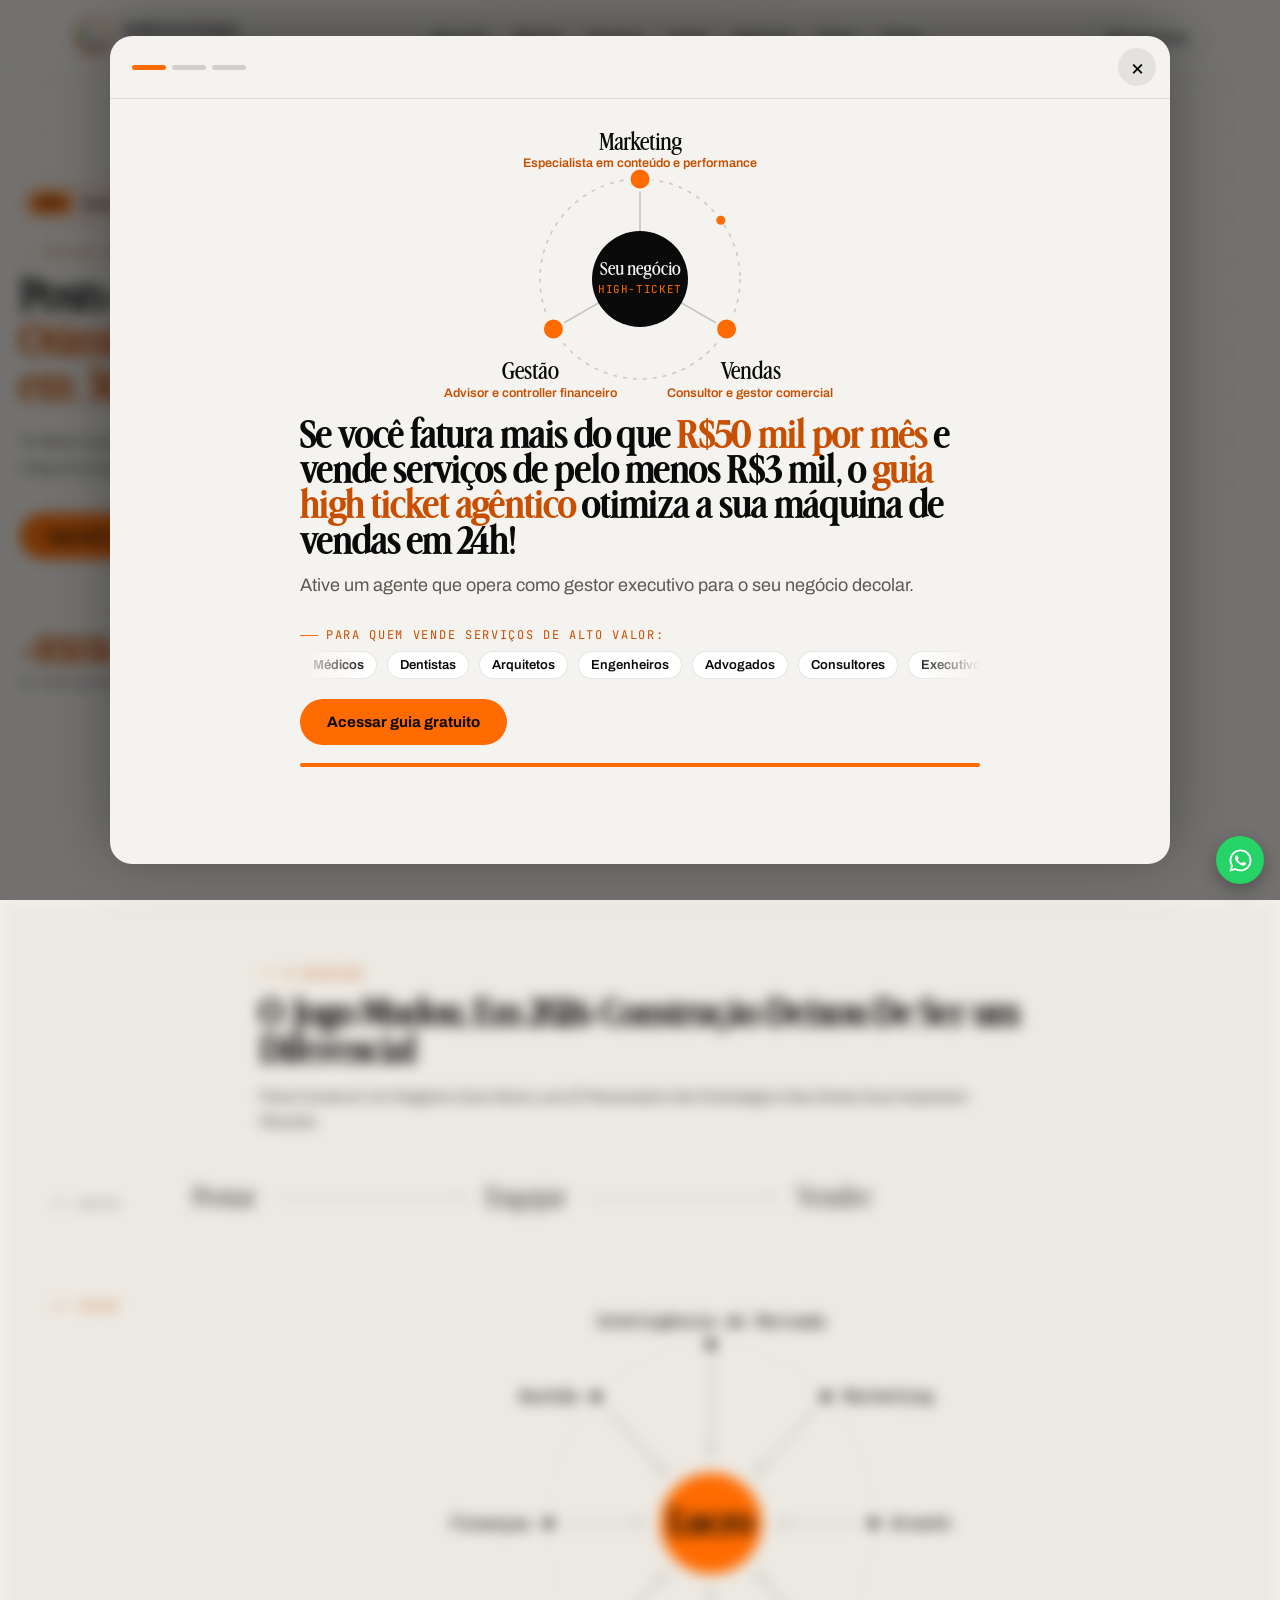
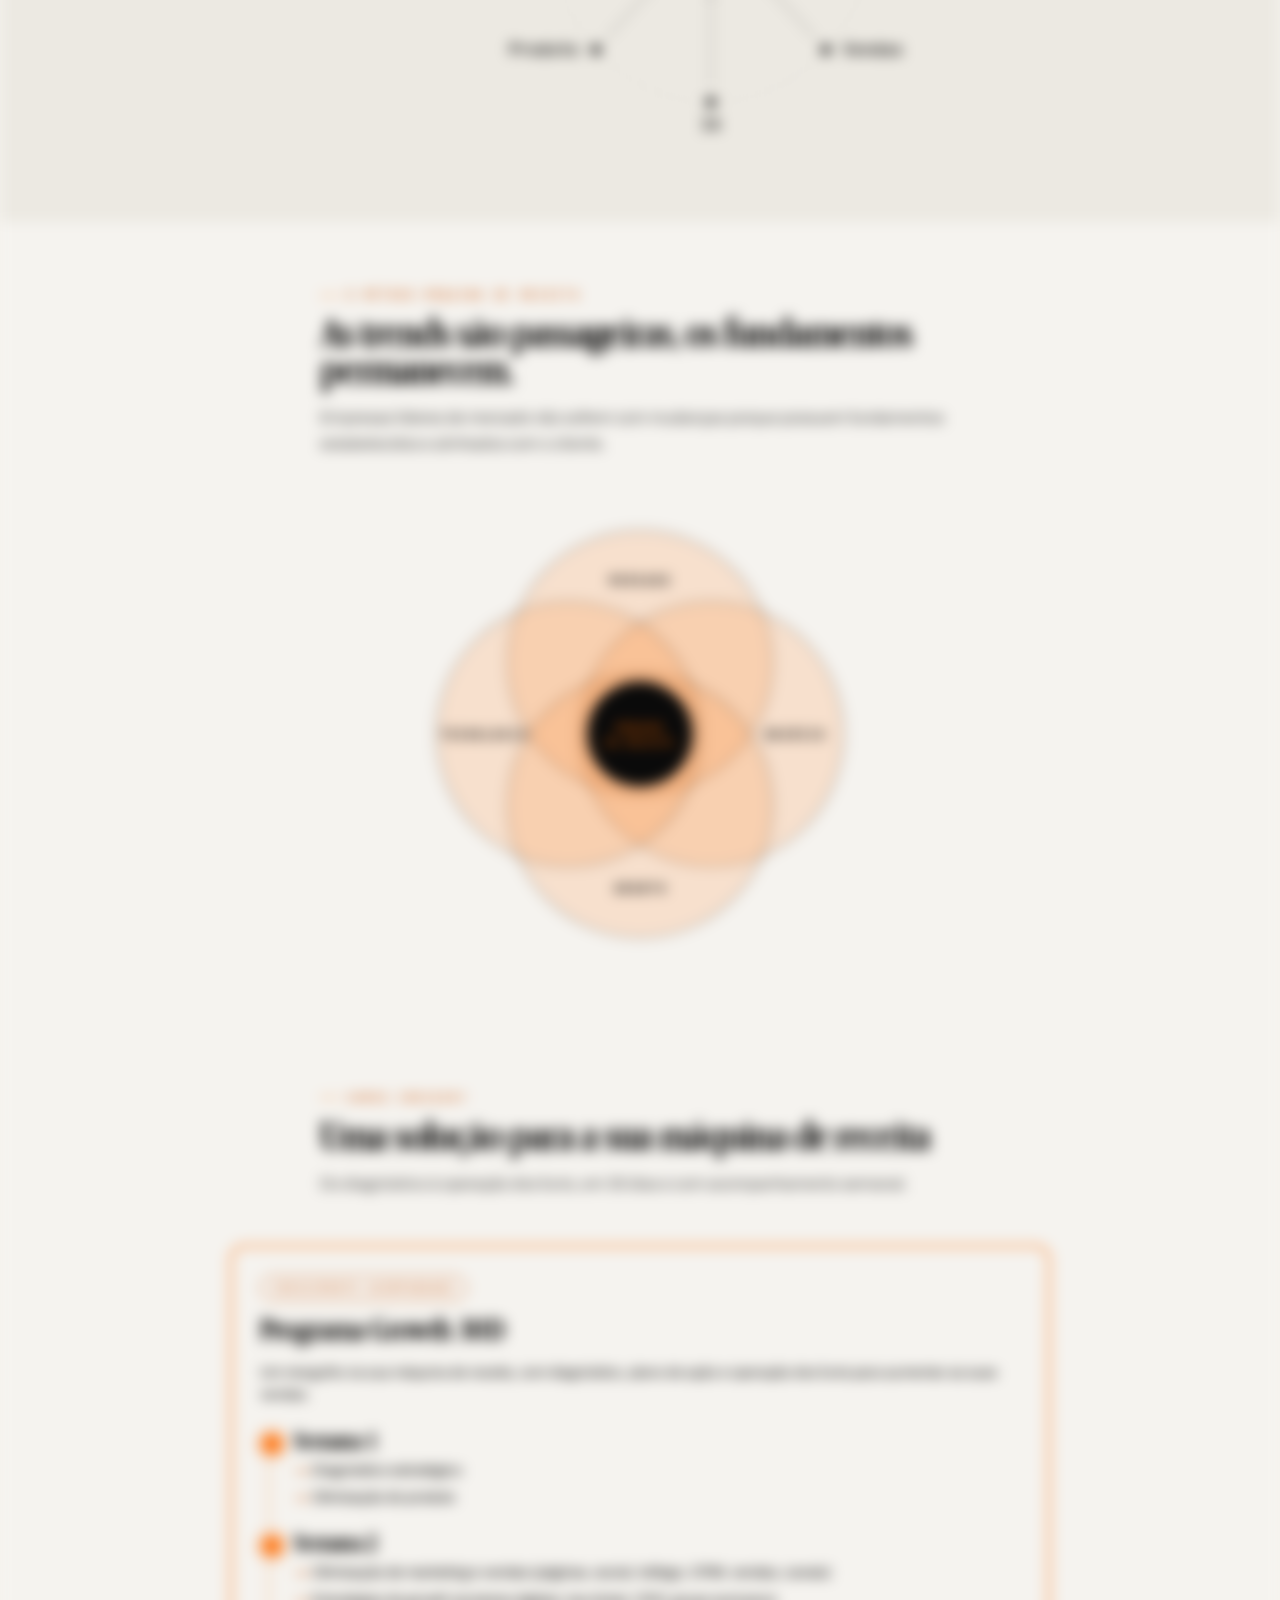
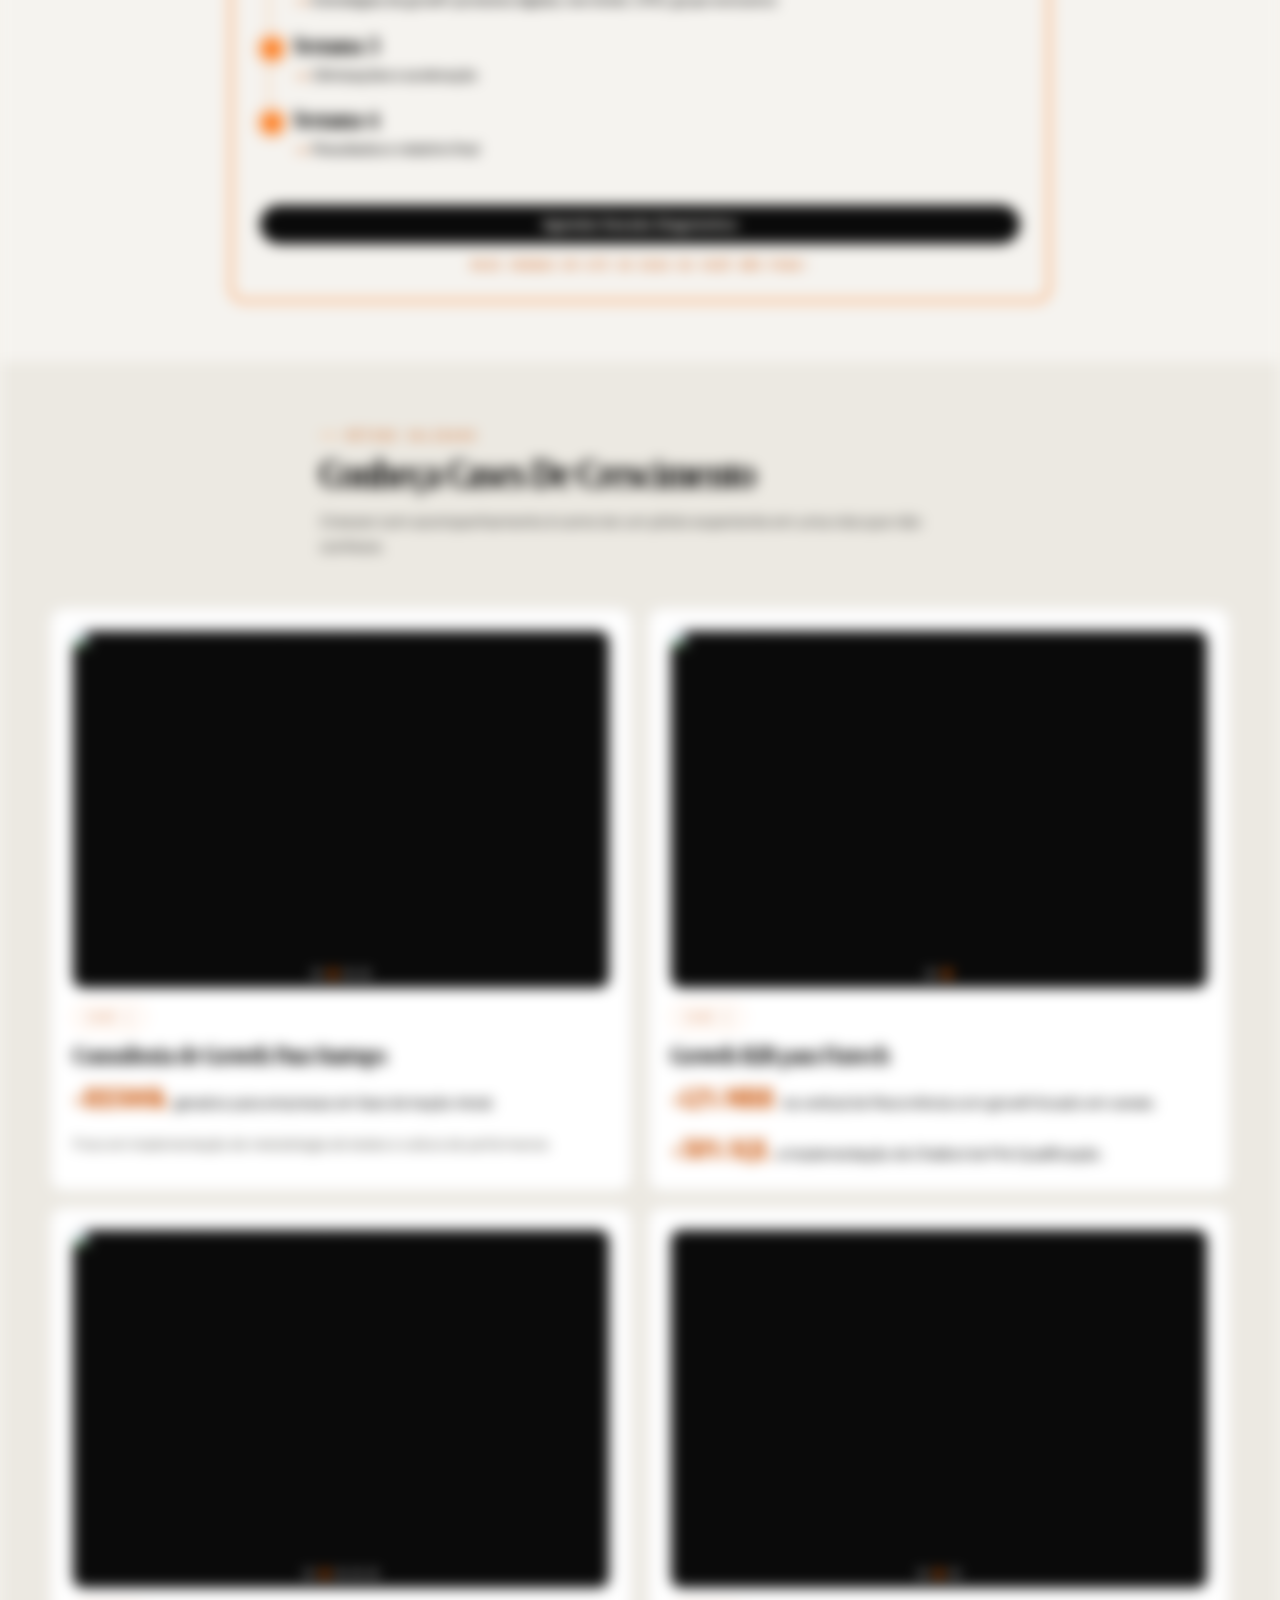
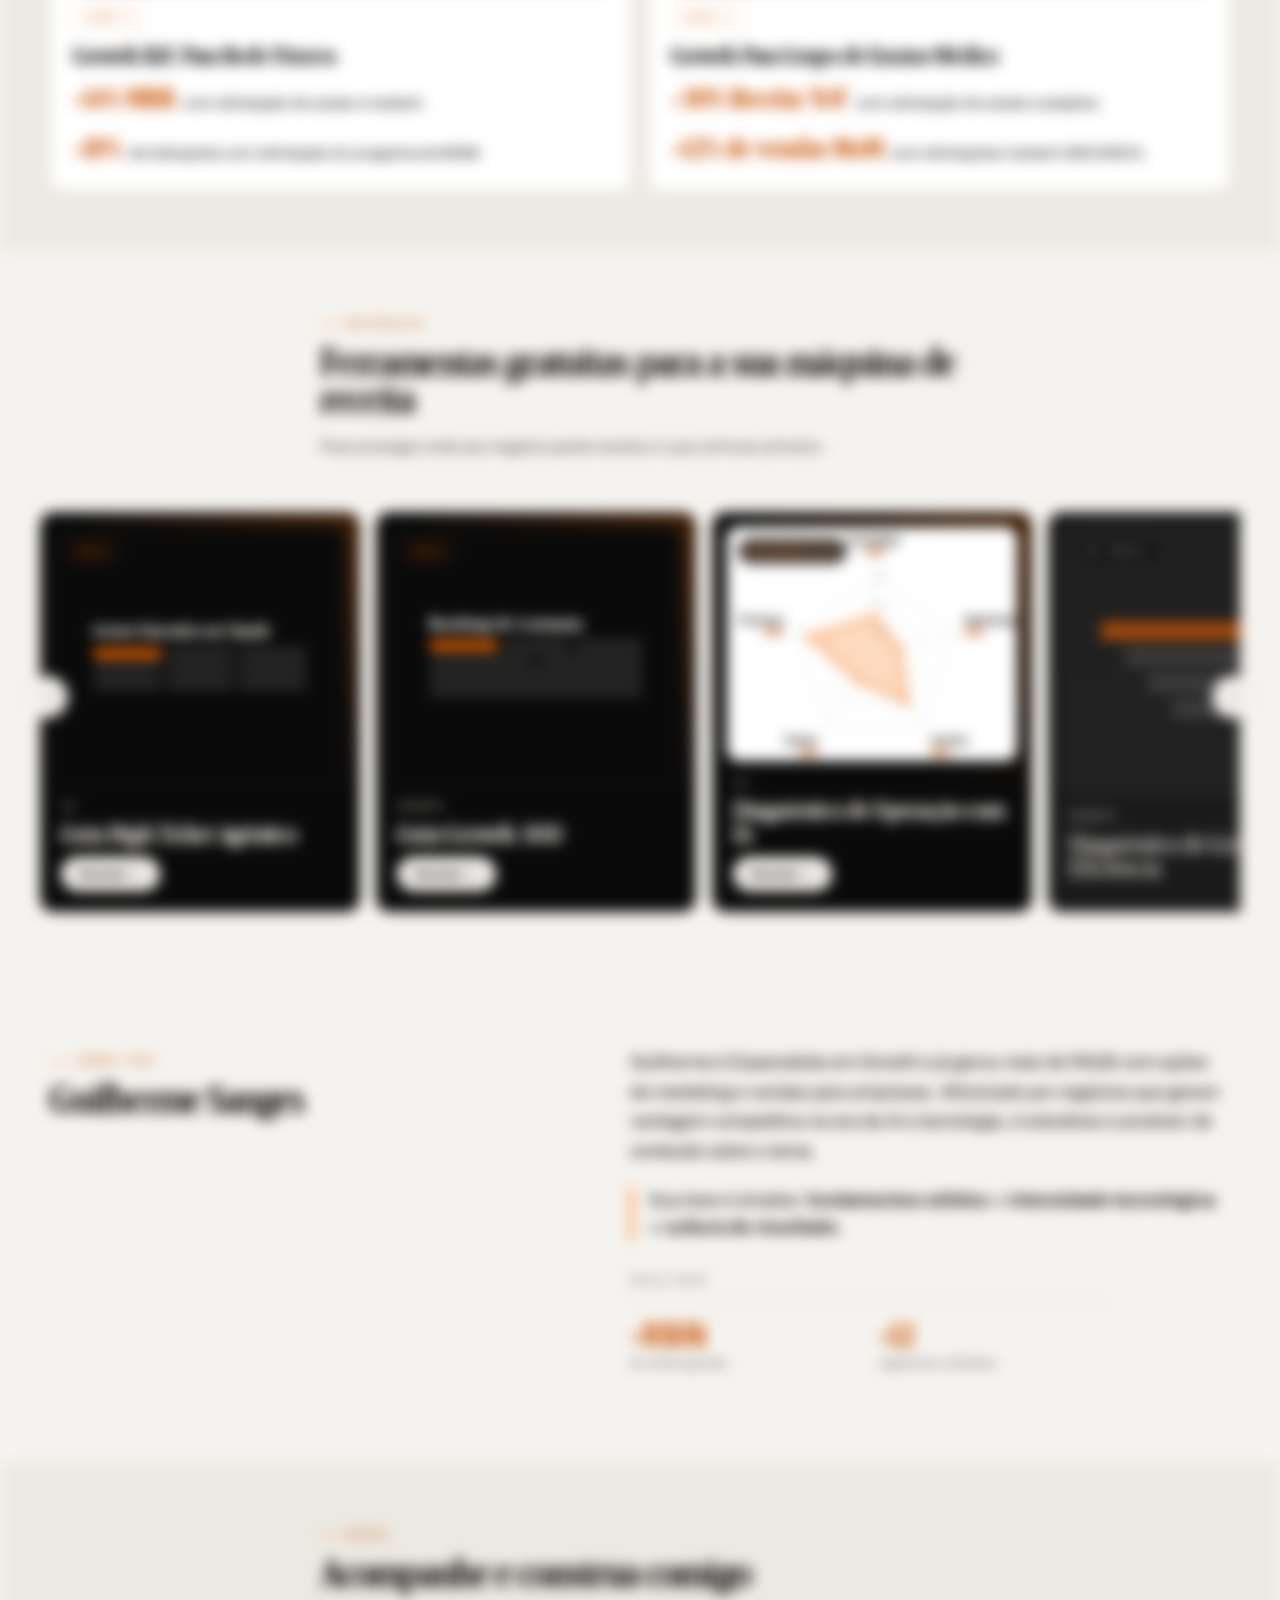
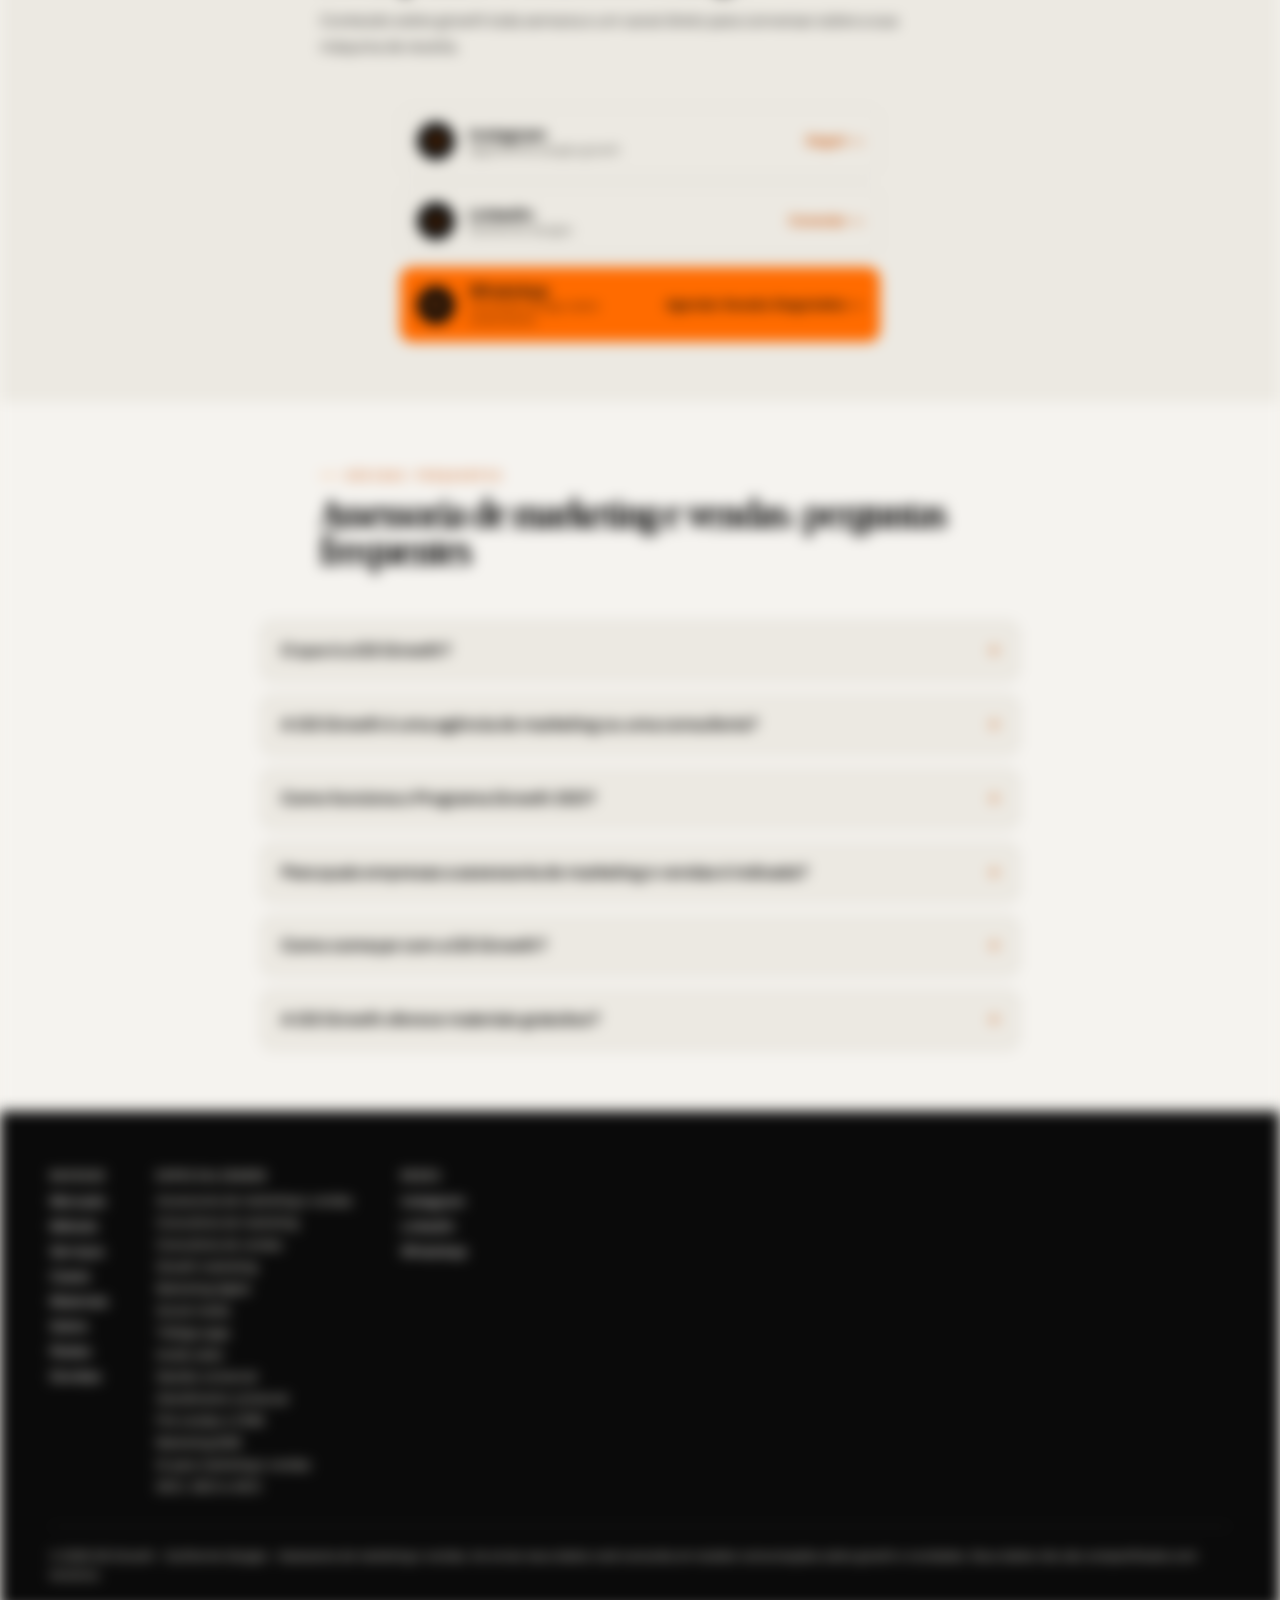
==== index.html @ 52fd0b70 "Remove o nome antigo Growth Hub do site - Remove artifact.html (versao antiga do site, ainda publica" ====
<!doctype html>
<html lang="pt-BR">
<head>
  <meta charset="UTF-8" />
  <meta name="viewport" content="width=device-width, initial-scale=1, viewport-fit=cover" />
  <!-- Google Tag Manager -->
  <script>(function(w,d,s,l,i){w[l]=w[l]||[];w[l].push({'gtm.start':new Date().getTime(),event:'gtm.js'});var f=d.getElementsByTagName(s)[0],j=d.createElement(s),dl=l!='dataLayer'?'&l='+l:'';j.async=true;j.src='https://www.googletagmanager.com/gtm.js?id='+i+dl;f.parentNode.insertBefore(j,f);})(window,document,'script','dataLayer','GTM-W8ZF3VR9');</script>
  <!-- End Google Tag Manager -->
  <title>GS Growth - Assessoria de Marketing e Vendas - Guilherme Sanges</title>
  <meta name="description" content="Assessoria de marketing e vendas com growth marketing, social media, tráfego pago, inside sales e atendimento comercial. Programa Growth 30D com Guilherme Sanges." />

  <!-- SEO -->
  <meta name="robots" content="index, follow, max-image-preview:large, max-snippet:-1, max-video-preview:-1" />
  <meta name="author" content="Guilherme Sanges" />
  <meta name="language" content="pt-BR" />
  <link rel="canonical" href="https://gsgrowthdigital.com.br/" />
  <link rel="alternate" hreflang="pt-BR" href="https://gsgrowthdigital.com.br/" />
  <link rel="alternate" hreflang="x-default" href="https://gsgrowthdigital.com.br/" />
  <link rel="sitemap" type="application/xml" href="https://gsgrowthdigital.com.br/sitemap.xml" />
  <link rel="alternate" type="text/plain" title="llms.txt" href="https://gsgrowthdigital.com.br/llms.txt" />

  <!-- Open Graph / redes sociais -->
  <meta property="og:type" content="website" />
  <meta property="og:site_name" content="GS Growth" />
  <meta property="og:title" content="GS Growth - Assessoria de Marketing e Vendas - Guilherme Sanges" />
  <meta property="og:description" content="Growth marketing, social media, inside sales e atendimento comercial integrados em uma máquina de receita. Conheça o Programa Growth 30D." />
  <meta property="og:url" content="https://gsgrowthdigital.com.br/" />
  <meta property="og:image" content="https://gsgrowthdigital.com.br/assets/guilherme-foto.jpg" />
  <meta property="og:image:width" content="720" />
  <meta property="og:image:height" content="720" />
  <meta property="og:image:alt" content="Guilherme Sanges, especialista em growth e fundador da GS Growth" />
  <meta property="og:locale" content="pt_BR" />
  <meta name="twitter:card" content="summary_large_image" />
  <meta name="twitter:title" content="GS Growth - Assessoria de Marketing e Vendas - Guilherme Sanges" />
  <meta name="twitter:description" content="Growth marketing, social media, inside sales e atendimento comercial integrados em uma máquina de receita. Conheça o Programa Growth 30D." />
  <meta name="twitter:image" content="https://gsgrowthdigital.com.br/assets/guilherme-foto.jpg" />
  <meta name="twitter:image:alt" content="Guilherme Sanges, especialista em growth e fundador da GS Growth" />

  <!-- Page health -->
  <meta name="theme-color" content="#0A0A0A" />
  <link rel="icon" href="data:image/svg+xml,<svg xmlns=%22http://www.w3.org/2000/svg%22 viewBox=%220 0 100 100%22><rect width=%22100%22 height=%22100%22 fill=%22%230A0A0A%22/><text x=%2250%22 y=%2266%22 font-size=%2260%22 fill=%22%23FF6B00%22 text-anchor=%22middle%22 font-family=%22Arial%22>G</text></svg>" />
  <link rel="preconnect" href="https://fonts.googleapis.com" />
  <link rel="preconnect" href="https://fonts.gstatic.com" crossorigin />
  <link href="https://fonts.googleapis.com/css2?family=Archivo:wght@400;500;600;700&family=JetBrains+Mono:wght@400;500;600&display=swap" rel="stylesheet" />
  <link rel="stylesheet" href="css/fonts.css" />
  <link rel="stylesheet" href="css/styles.css" />
  <link rel="stylesheet" href="guia-high-ticket-agentico/agentico.css" />

  <!-- SEO/GEO/AEO: dados estruturados (organização, serviço, autor, página e FAQ) para Google e motores de IA -->
  <script type="application/ld+json">
  {
    "@context": "https://schema.org",
    "@graph": [
      {
        "@type": "WebSite",
        "@id": "https://gsgrowthdigital.com.br/#website",
        "url": "https://gsgrowthdigital.com.br/",
        "name": "GS Growth",
        "alternateName": "GS Growth Digital",
        "description": "Assessoria de marketing e vendas de Guilherme Sanges, com growth marketing, social media, inside sales e atendimento comercial integrados em uma máquina de receita.",
        "inLanguage": "pt-BR",
        "publisher": { "@id": "https://gsgrowthdigital.com.br/#organization" }
      },
      {
        "@type": ["Organization", "ProfessionalService"],
        "@id": "https://gsgrowthdigital.com.br/#organization",
        "name": "GS Growth",
        "alternateName": "GS Growth Digital",
        "url": "https://gsgrowthdigital.com.br/",
        "image": "https://gsgrowthdigital.com.br/assets/guilherme-foto.jpg",
        "description": "Assessoria de marketing e vendas que atua como consultoria de marketing, consultoria de vendas e operação de growth: marketing digital, social media, tráfego pago, inside sales, CRM e atendimento comercial.",
        "slogan": "Otimize a sua máquina de receita em 30 dias",
        "founder": { "@id": "https://gsgrowthdigital.com.br/#person" },
        "areaServed": { "@type": "Country", "name": "Brasil" },
        "availableLanguage": "pt-BR",
        "telephone": "+55-19-99887-8022",
        "contactPoint": {
          "@type": "ContactPoint",
          "contactType": "sales",
          "telephone": "+55-19-99887-8022",
          "url": "https://api.whatsapp.com/send/?phone=5519998878022",
          "availableLanguage": "pt-BR"
        },
        "knowsAbout": [
          "Assessoria de marketing", "Consultoria de marketing", "Consultoria de vendas", "Agência de marketing",
          "Marketing digital", "Growth marketing", "Growth hacking", "Inside sales", "Vendas B2B", "Vendas high ticket",
          "Gestão comercial", "Atendimento comercial", "Pré-vendas", "Social media", "Tráfego pago", "Mídia paga",
          "Geração de leads", "Funil de vendas", "CRM", "Automação de marketing", "Martech", "RevOps",
          "Otimização de conversão (CRO)", "Marketing B2B", "Branding", "Inteligência artificial para marketing e vendas",
          "SEO", "GEO (Generative Engine Optimization)", "AEO (Answer Engine Optimization)"
        ],
        "hasOfferCatalog": {
          "@type": "OfferCatalog",
          "name": "Serviços GS Growth",
          "itemListElement": [
            {
              "@type": "Offer",
              "itemOffered": {
                "@type": "Service",
                "@id": "https://gsgrowthdigital.com.br/#programa-growth-30d",
                "name": "Programa Growth 30D",
                "serviceType": "Assessoria de marketing e vendas",
                "description": "Programa de 30 dias com diagnóstico estratégico, otimização do produto, otimização de marketing e vendas (páginas, social media, tráfego, CRM e canais), estratégias de growth, aceleração e relatório final, com acompanhamento semanal. Garantia: mais vendas em até 30 dias ou você não paga.",
                "provider": { "@id": "https://gsgrowthdigital.com.br/#organization" },
                "areaServed": { "@type": "Country", "name": "Brasil" }
              }
            }
          ]
        },
        "sameAs": [
          "https://instagram.com/guilherme.sanges.growth",
          "https://www.linkedin.com/in/guilhermesanges/"
        ]
      },
      {
        "@type": "Person",
        "@id": "https://gsgrowthdigital.com.br/#person",
        "name": "Guilherme Sanges",
        "jobTitle": "Especialista em Growth",
        "description": "Guilherme é Especialista em Growth e já gerou mais de R$1Bi com ações de marketing e vendas para empresas.",
        "url": "https://gsgrowthdigital.com.br/#sobre",
        "image": "https://gsgrowthdigital.com.br/assets/guilherme-foto.jpg",
        "worksFor": { "@id": "https://gsgrowthdigital.com.br/#organization" },
        "knowsAbout": ["Growth marketing", "Marketing digital", "Vendas", "Inside sales", "Inteligência artificial aplicada a negócios", "RevOps"],
        "sameAs": [
          "https://instagram.com/guilherme.sanges.growth",
          "https://www.linkedin.com/in/guilhermesanges/"
        ]
      },
      {
        "@type": "WebPage",
        "@id": "https://gsgrowthdigital.com.br/#webpage",
        "url": "https://gsgrowthdigital.com.br/",
        "name": "GS Growth - Assessoria de Marketing e Vendas - Guilherme Sanges",
        "description": "Assessoria de marketing e vendas com growth marketing, social media, tráfego pago, inside sales e atendimento comercial. Programa Growth 30D com Guilherme Sanges.",
        "inLanguage": "pt-BR",
        "isPartOf": { "@id": "https://gsgrowthdigital.com.br/#website" },
        "about": { "@id": "https://gsgrowthdigital.com.br/#organization" },
        "primaryImageOfPage": "https://gsgrowthdigital.com.br/assets/guilherme-foto.jpg"
      },
      {
        "@type": "FAQPage",
        "@id": "https://gsgrowthdigital.com.br/#faq",
        "inLanguage": "pt-BR",
        "isPartOf": { "@id": "https://gsgrowthdigital.com.br/#webpage" },
        "mainEntity": [
          { "@type": "Question", "name": "O que é a GS Growth?",
            "acceptedAnswer": { "@type": "Answer", "text": "A GS Growth é a assessoria de marketing e vendas de Guilherme Sanges, especialista em growth. Ela integra growth marketing, marketing digital, social media, tráfego pago, inside sales, CRM e atendimento comercial em uma única máquina de receita para aumentar as vendas do negócio." } },
          { "@type": "Question", "name": "A GS Growth é uma agência de marketing ou uma consultoria?",
            "acceptedAnswer": { "@type": "Answer", "text": "A GS Growth atua como assessoria e reúne as duas frentes. Faz o diagnóstico de uma consultoria de marketing e de uma consultoria de vendas e opera os funis junto com o time comercial, com acompanhamento semanal." } },
          { "@type": "Question", "name": "Como funciona o Programa Growth 30D?",
            "acceptedAnswer": { "@type": "Answer", "text": "São quatro semanas. Na primeira, diagnóstico estratégico e otimização do produto. Na segunda, otimização de marketing e vendas (páginas, social media, tráfego, CRM e canais) e estratégias de growth. Na terceira, otimizações e aceleração. Na quarta, resultados e relatório final. A garantia é mais vendas em até 30 dias ou você não paga." } },
          { "@type": "Question", "name": "Para quais empresas a assessoria de marketing e vendas é indicada?",
            "acceptedAnswer": { "@type": "Answer", "text": "Para negócios de qualquer porte que querem crescer em vendas. O método já foi validado em mais de 12 segmentos, incluindo startups, fintechs, redes fitness e grupos de ensino." } },
          { "@type": "Question", "name": "Como começar com a GS Growth?",
            "acceptedAnswer": { "@type": "Answer", "text": "Agende uma Sessão Diagnóstico pelo WhatsApp. Nela, Guilherme Sanges avalia a sua operação de marketing, vendas e atendimento comercial e indica os próximos passos." } },
          { "@type": "Question", "name": "A GS Growth oferece materiais gratuitos?",
            "acceptedAnswer": { "@type": "Answer", "text": "Sim. Na seção Materiais do site estão guias e diagnósticos gratuitos de growth, como o Guia High Ticket Agêntico e o Guia Growth 30D." } }
        ]
      }
    ]
  }
  </script>
</head>
<body>
<!-- Google Tag Manager (noscript) -->
<noscript><iframe src="https://www.googletagmanager.com/ns.html?id=GTM-W8ZF3VR9" height="0" width="0" style="display:none;visibility:hidden"></iframe></noscript>
<!-- End Google Tag Manager (noscript) -->
<!-- NAV -->
<header class="nav" id="nav">
  <div class="nav__inner">
    <a href="#sobre" class="author-chip nav__author" aria-label="Conheça Guilherme Sanges, especialista em growth">
      <img class="author-chip__photo" src="assets/guilherme-avatar.jpg" alt="Guilherme Sanges" width="44" height="44" decoding="async" fetchpriority="high" />
      <span class="author-chip__text">
        <strong>Guilherme Sanges</strong>
        <small>Especialista em Growth</small>
      </span>
    </a>
    <nav class="nav__links">
      <a href="#mercado">Mercado</a>
      <a href="#metodo">Método</a>
      <a href="#servicos">Serviços</a>
      <a href="#cases">Cases</a>
      <a href="#materiais">Materiais</a>
      <a href="#sobre">Sobre</a>
      <a href="#redes">Redes</a>
    </nav>
    <a href="#servicos" class="btn btn--ghost nav__cta">Ver serviços</a>
    <nav class="nav__mobile" id="navMobile" aria-label="Menu principal">
      <a href="#metodo">Método</a>
      <a href="#servicos">Soluções</a>
      <a href="#cases">Cases</a>
      <a href="#materiais">Materiais</a>
    </nav>
    <button type="button" class="nav__toggle" id="navToggle" aria-label="Abrir menu" aria-expanded="false" aria-controls="navMobile">
      <span></span><span></span><span></span>
    </button>
  </div>
</header>

<main id="top">

  <!-- HERO -->
  <section class="hero" id="hero">
    <div class="hero__bg" aria-hidden="true">
      <img class="hero__photo" src="assets/guilherme-foto.jpg" alt="" width="720" height="720" decoding="async" fetchpriority="high" />
      <div class="hero__grid"></div>
      <div class="hero__glow"></div>
    </div>
    <div class="hero__content">
      <button type="button" class="gha-cta-strip" data-gha-open="hero"><em>Novo</em>Guia High Ticket Agêntico: seu Gestor Executivo no Claude →</button>
      <p class="eyebrow">método máquina de receita</p>
      <h1 class="hero__title hero__title--long">
        Posts e leads não pagam a sua conta.
        <span class="text-orange">Otimize a sua máquina de receita</span>
        <span class="hero__outline">em 30 dias!</span>
      </h1>
      <p class="hero__subtitle">
        Te falam que você precisa postar mais para crescer. Te mostro como funciona uma
        máquina de growth que gera lucro para o seu negócio.
      </p>
      <div class="hero__actions">
        <a href="https://api.whatsapp.com/send/?phone=5519998878022&amp;text=Ol%C3%A1,%20vim%20do%20site%20da%20GS%20Growth%20e%20quero%20agendar%20uma%20Sess%C3%A3o%20Diagn%C3%B3stico!" class="btn btn--primary" target="_blank" rel="noopener">Agendar Sessão Diagnóstico</a>
        <a href="#cases" class="btn btn--text">Ver cases <span aria-hidden="true">↓</span></a>
      </div>
      <div class="hero__stats" id="heroStats">
        <div class="stat">
          <span class="stat__value">+R$1Bi</span>
          <span class="stat__label">de receita gerada</span>
        </div>
        <div class="stat">
          <span class="stat__value">+12</span>
          <span class="stat__label">segmentos validados</span>
        </div>
      </div>
    </div>
    <button class="scroll-cue" id="scrollCue" aria-label="Rolar para a próxima seção">
      <span></span>
    </button>
  </section>

  <!-- DOBRA 2 — O MERCADO -->
  <section class="deck deck--tone" id="mercado">
    <div class="deck__header deck__header--wide">
      <p class="eyebrow">O Mercado</p>
      <h2 class="deck__title">O Jogo Mudou, Em 2026 Construção Deixou De Ser um Diferencial</h2>
      <p class="deck__subtitle">
        Para Construir Um Negócio Que Gera Lucro É Necessário Ser Estratégico Nas Áreas Que Impactam Receita
      </p>
    </div>

    <div class="compare">
      <div class="compare__row">
        <span class="compare__tag">Antes</span>
        <ol class="antes" aria-label="Antes: postar, engajar e vender">
          <li>Postar</li>
          <li class="antes__sep" aria-hidden="true"></li>
          <li>Engajar</li>
          <li class="antes__sep" aria-hidden="true"></li>
          <li>Vender</li>
        </ol>
      </div>

      <div class="compare__row">
        <span class="compare__tag compare__tag--accent">Agora</span>
        <div class="agora">
          <svg class="agora__svg" viewBox="0 0 480 440" role="img" aria-label="Oito áreas convergem para o lucro: inteligência de mercado, marketing, growth, vendas, IA, produto, finanças e gestão">
          <defs><marker id="agoraArrow" viewBox="0 0 10 10" refX="8" refY="5" markerWidth="7" markerHeight="7" orient="auto-start-reverse"><path d="M1.5 1.5 L8.5 5 L1.5 8.5" fill="none" stroke="rgba(10,10,10,0.55)" stroke-width="1.4" stroke-linecap="round" stroke-linejoin="round"/></marker></defs>
          <ellipse class="agora__orbit" cx="240" cy="220" rx="150" ry="165"/>
          <line class="agora__spoke" x1="240.0" y1="69.0" x2="240.0" y2="156.0"/>
          <circle class="agora__dot" cx="240.0" cy="55.0" r="4.5"/>
          <text class="agora__label" x="240.0" y="39.0" text-anchor="middle">Inteligência de Mercado</text>
          <line class="agora__spoke" x1="336.6" y1="113.7" x2="283.1" y2="172.6"/>
          <circle class="agora__dot" cx="346.1" cy="103.3" r="4.5"/>
          <text class="agora__label" x="362.1" y="108.3" text-anchor="start">Marketing</text>
          <line class="agora__spoke" x1="376.0" y1="220.0" x2="304.0" y2="220.0"/>
          <circle class="agora__dot" cx="390.0" cy="220.0" r="4.5"/>
          <text class="agora__label" x="406.0" y="225.0" text-anchor="start">Growth</text>
          <line class="agora__spoke" x1="336.6" y1="326.3" x2="283.1" y2="267.4"/>
          <circle class="agora__dot" cx="346.1" cy="336.7" r="4.5"/>
          <text class="agora__label" x="362.1" y="341.7" text-anchor="start">Vendas</text>
          <line class="agora__spoke" x1="240.0" y1="371.0" x2="240.0" y2="284.0"/>
          <circle class="agora__dot" cx="240.0" cy="385.0" r="4.5"/>
          <text class="agora__label" x="240.0" y="411.0" text-anchor="middle">IA</text>
          <line class="agora__spoke" x1="143.4" y1="326.3" x2="196.9" y2="267.4"/>
          <circle class="agora__dot" cx="133.9" cy="336.7" r="4.5"/>
          <text class="agora__label" x="117.9" y="341.7" text-anchor="end">Produto</text>
          <line class="agora__spoke" x1="104.0" y1="220.0" x2="176.0" y2="220.0"/>
          <circle class="agora__dot" cx="90.0" cy="220.0" r="4.5"/>
          <text class="agora__label" x="74.0" y="225.0" text-anchor="end">Finanças</text>
          <line class="agora__spoke" x1="143.4" y1="113.7" x2="196.9" y2="172.6"/>
          <circle class="agora__dot" cx="133.9" cy="103.3" r="4.5"/>
          <text class="agora__label" x="117.9" y="108.3" text-anchor="end">Gestão</text>
          <circle class="agora__pulse" cx="240" cy="220" r="46"/>
          <circle class="agora__core" cx="240" cy="220" r="46"/>
          <text class="agora__corelabel" x="240" y="220">Lucro</text>
          </svg>
          
        </div>
      </div>
    </div>
  </section>

  <!-- DOBRA 3 — O MÉTODO -->
  <section class="deck deck--light" id="metodo">
    <div class="deck__header">
      <p class="eyebrow eyebrow--dark">O método Máquina de Receita</p>
      <h2 class="deck__title">As trends são passageiras, os fundamentos permanecem.</h2>
      <p class="deck__subtitle">
        Empresas líderes de mercado não sofrem com mudanças porque possuem fundamentos
        estabelecidos e alinhados com o cliente.
      </p>
    </div>

    <div class="method" id="method">
<svg class="method__svg" id="vennSvg" viewBox="0 0 400 400" role="group" aria-label="Diagrama Venn com quatro círculos que se cruzam: Mercado, Negócio, Growth e Tecnologia">
  <g class="venn">
    <circle class="ring" data-key="mercado" cx="200" cy="138" r="115" />
    <circle class="ring" data-key="negocio" cx="262" cy="200" r="115" />
    <circle class="ring" data-key="growth" cx="200" cy="262" r="115" />
    <circle class="ring" data-key="tecnologia" cx="138" cy="200" r="115" />
  </g>
  <circle class="venn__core" cx="200" cy="200" r="46" />
  <text class="ring__label" data-key="mercado" x="200" y="70">MERCADO</text>
  <text class="ring__label" data-key="negocio" x="335" y="204">NEGÓCIO</text>
  <text class="ring__label" data-key="growth" x="200" y="338">GROWTH</text>
  <text class="ring__label" data-key="tecnologia" x="64" y="204">TECNOLOGIA</text>
  <text class="core__label" x="200" y="197">MÁQUINA</text>
  <text class="core__label" x="200" y="210">DE RECEITA</text>
</svg>

    </div>
  </section>

  <!-- DOBRA 5 — SERVIÇOS -->
  <section class="deck deck--light" id="servicos">
    <div class="deck__header">
      <p class="eyebrow">vamos crescer?</p>
      <h2 class="deck__title">Uma solução para a sua máquina de receita</h2>
      <p class="deck__subtitle">
        Do diagnóstico à operação dos funis, em 30 dias e com acompanhamento semanal.
      </p>
    </div>

    <div class="offers offers--single">
      <article class="offer-card offer-card--orange">
        <span class="offer-card__tag">Crescimento Acompanhado</span>
        <h3 class="offer-card__title">Programa Growth 30D</h3>
        <p class="offer-card__desc">
          Um mergulho na sua máquina de receita, com diagnóstico, plano de ação e operação dos funis para aumentar as suas vendas.
        </p>
        <ol class="roadmap">
          <li>
            <span class="roadmap__w">Semana 1</span>
            <ul>
              <li>Diagnóstico estratégico</li>
              <li>Otimização do produto</li>
            </ul>
          </li>
          <li>
            <span class="roadmap__w">Semana 2</span>
            <ul>
              <li>Otimização de marketing e vendas (páginas, social, tráfego, CRM, vendas, canais)</li>
              <li>Estratégias de growth (produtos digitais, low-ticket, CRO, grupo exclusivo)</li>
            </ul>
          </li>
          <li>
            <span class="roadmap__w">Semana 3</span>
            <ul>
              <li>Otimizações e aceleração</li>
            </ul>
          </li>
          <li>
            <span class="roadmap__w">Semana 4</span>
            <ul>
              <li>Resultados e relatório final</li>
            </ul>
          </li>
        </ol>
        <a class="offer-card__cta" href="https://api.whatsapp.com/send/?phone=5519998878022&amp;text=Ol%C3%A1,%20vim%20do%20site%20da%20GS%20Growth%20e%20quero%20agendar%20uma%20Sess%C3%A3o%20Diagn%C3%B3stico!" target="_blank" rel="noopener">Agendar Sessão Diagnóstico</a>
        <p class="offer-card__guarantee">Mais Vendas Em Até 30 Dias Ou Você Não Paga!</p>
      </article>
    </div>
  </section>

  <!-- DOBRA 6 — CASES -->
  <section class="deck deck--tone" id="cases">
    <div class="deck__header">
      <p class="eyebrow">Método Validado</p>
      <h2 class="deck__title">Conheça Cases De Crescimento</h2>
      <p class="deck__subtitle">
        Crescer com acompanhamento é como ter um piloto experiente em uma rota que não conhece.
      </p>
    </div>

    <div class="cases-grid">
      <article class="case-card case-card--real">
        <div class="case-carousel" role="region" aria-roledescription="carrossel" aria-label="Fotos do case Consultoria de Growth para Startups">
          <img class="case-carousel__slide is-active" src="assets/case-startups-1.jpg" alt="Foto do case: equipe reunida em escritório" width="900" height="900" loading="lazy" decoding="async" />
          <img class="case-carousel__slide" src="assets/case-startups-2.jpg" alt="Foto do case: encontro presencial em escritório" width="900" height="900" loading="lazy" decoding="async" />
          <img class="case-carousel__slide case-carousel__slide--contain" src="assets/case-startups-3.jpg" alt="Foto do case: videoconferência de evento de growth" width="900" height="506" loading="lazy" decoding="async" />
          <img class="case-carousel__slide case-carousel__slide--contain" src="assets/case-startups-4.jpg" alt="Foto do case: videoconferência com participantes" width="900" height="339" loading="lazy" decoding="async" />
          <div class="case-carousel__dots">
            <button type="button" class="is-active" aria-label="Foto 1"></button>
            <button type="button" aria-label="Foto 2"></button>
            <button type="button" aria-label="Foto 3"></button>
            <button type="button" aria-label="Foto 4"></button>
          </div>
        </div>
        <span class="case-card__tag">Case 1</span>
        <h3 class="case-card__title">Consultoria de Growth Para Startups</h3>
        <p class="case-card__stat"><strong>+R$500k</strong> gerados para empresas em fase de tração inicial.</p>
        <p class="case-card__text">Foco em implementação de metodologia de testes e cultura de performance.</p>
      </article>

      <article class="case-card case-card--real">
        <div class="case-carousel" role="region" aria-roledescription="carrossel" aria-label="Fotos do case Growth B2B para Fintech">
          <img class="case-carousel__slide is-active" src="assets/case-fintech-1.jpg" alt="Foto do case: participação em evento de pagamentos" width="900" height="900" loading="lazy" decoding="async" />
          <img class="case-carousel__slide" src="assets/case-fintech-2.jpg" alt="Foto do case: equipe reunida em evento" width="900" height="866" loading="lazy" decoding="async" />
          <div class="case-carousel__dots">
            <button type="button" class="is-active" aria-label="Foto 1"></button>
            <button type="button" aria-label="Foto 2"></button>
          </div>
        </div>
        <span class="case-card__tag">Case 2</span>
        <h3 class="case-card__title">Growth B2B para Fintech</h3>
        <p class="case-card__stat"><strong>+12% MRR</strong> na vertical de Recorrência com growth focado em canais.</p>
        <p class="case-card__stat"><strong>+50% SQL</strong> e implementação de Chatbot de Pré-Qualificação.</p>
      </article>
      <article class="case-card case-card--real">
        <div class="case-carousel" role="region" aria-roledescription="carrossel" aria-label="Fotos do case Growth B2C para Rede Fitness">
          <img class="case-carousel__slide is-active" src="assets/case-fitness-1.jpg" alt="Foto do case: retrato em ambiente corporativo" width="750" height="1000" loading="lazy" decoding="async" />
          <img class="case-carousel__slide" src="assets/case-fitness-2.jpg" alt="Foto do case: equipe reunida em academia" width="750" height="1000" loading="lazy" decoding="async" />
          <img class="case-carousel__slide" src="assets/case-fitness-3.jpg" alt="Foto do case: equipe reunida em escritório" width="1000" height="1000" loading="lazy" decoding="async" />
          <img class="case-carousel__slide" src="assets/case-fitness-4.jpg" alt="Foto do case: apresentação de resultados em reunião" width="750" height="1000" loading="lazy" decoding="async" />
          <img class="case-carousel__slide" src="assets/case-fitness-5.jpg" alt="Foto do case: participação em evento" width="1000" height="1000" loading="lazy" decoding="async" />
          <div class="case-carousel__dots">
            <button type="button" class="is-active" aria-label="Foto 1"></button>
            <button type="button" aria-label="Foto 2"></button>
            <button type="button" aria-label="Foto 3"></button>
            <button type="button" aria-label="Foto 4"></button>
            <button type="button" aria-label="Foto 5"></button>
          </div>
        </div>
        <span class="case-card__tag">Case 3</span>
        <h3 class="case-card__title">Growth B2C Para Rede Fitness</h3>
        <p class="case-card__stat"><strong>+14% MRR</strong> com otimização de canais e martech.</p>
        <p class="case-card__stat"><strong>+18%</strong> de indicações com otimização do programa de MGM.</p>
      </article>

      <article class="case-card case-card--real">
        <div class="case-carousel" role="region" aria-roledescription="carrossel" aria-label="Fotos do case Growth Para Grupo de Ensino Médico">
          <img class="case-carousel__slide is-active" src="assets/case-medico-1.jpg" alt="Foto do case: equipe reunida em sala de aula" width="900" height="675" loading="lazy" decoding="async" />
          <img class="case-carousel__slide" src="assets/case-medico-2.jpg" alt="Foto do case: letreiro luminoso da instituição" width="900" height="900" loading="lazy" decoding="async" />
          <img class="case-carousel__slide" src="assets/case-medico-3.jpg" alt="Foto do case: kit de boas-vindas da instituição" width="900" height="900" loading="lazy" decoding="async" />
          <div class="case-carousel__dots">
            <button type="button" class="is-active" aria-label="Foto 1"></button>
            <button type="button" aria-label="Foto 2"></button>
            <button type="button" aria-label="Foto 3"></button>
          </div>
        </div>
        <span class="case-card__tag">Case 4</span>
        <h3 class="case-card__title">Growth Para Grupo de Ensino Médico</h3>
        <p class="case-card__stat"><strong>+30% Receita YoY</strong> com otimização de canais e analytics.</p>
        <p class="case-card__stat"><strong>+12% de vendas MoM</strong> com otimizações martech (SEO/GEO).</p>
      </article>
    </div>
  </section>

  <!-- MATERIAIS -->
  <section class="deck deck--light" id="materiais">
    <div class="deck__header">
      <p class="eyebrow">Materiais</p>
      <h2 class="deck__title">Ferramentas gratuitas para a sua máquina de receita</h2>
      <p class="deck__subtitle">
        Para enxergar onde seu negócio perde receita e o que otimizar primeiro.
      </p>
    </div>

    <div class="carousel-wrap">
      <button class="carousel-nav carousel-nav--prev" id="matPrev" aria-label="Anterior" type="button">‹</button>
      <div class="carousel" id="matCarousel" tabindex="0">
        <a class="card card--mat" href="guia-high-ticket-agentico/" data-gha-open="materiais">
          <div class="mat-prev mat-prev--gha">
            <span class="card__type">Guia</span>
            <div class="gha-mini" aria-hidden="true"><b>Gestor Executivo no Claude</b><span><i></i><i></i><i></i></span><span><i></i><i></i><i></i></span><span><i></i><i></i><i></i></span></div>
          </div>
          <div class="card__body">
            <span class="card__category">IA</span>
            <h3 class="card__title">Guia High Ticket Agêntico</h3>
            <span class="card__cta">Acessar →</span>
          </div>
        </a>
        <a class="card card--mat" href="guia-growth-30d/">
          <div class="mat-prev mat-prev--gha">
            <span class="card__type">Guia</span>
            <div class="gha-mini" aria-hidden="true"><b>Roadmap de 4 semanas</b><span><i></i><i></i><i></i></span><span><i></i><i></i></span><span><i></i></span><span><i></i></span></div>
          </div>
          <div class="card__body">
            <span class="card__category">Growth</span>
            <h3 class="card__title">Guia Growth 30D</h3>
            <span class="card__cta">Acessar →</span>
          </div>
        </a>
        <a class="card card--mat" href="https://gsgrowthdigital.com.br/diagnostico-ia-gs-growth/" target="_blank" rel="noopener">
          <div class="mat-prev mat-prev--shot">
            <span class="card__type">Diagnóstico</span>
            <img src="assets/prev-diagnostico-ia.jpg" alt="Gráfico teia de aranha do Diagnóstico de Operação com IA" width="640" height="472" loading="lazy" decoding="async" />
          </div>
          <div class="card__body">
            <span class="card__category">IA</span>
            <h3 class="card__title">Diagnóstico de Operação com IA</h3>
            <span class="card__cta">Acessar →</span>
          </div>
        </a>
        <div class="card card--mat card--soon" aria-disabled="true">
          <div class="mat-prev" aria-hidden="true">
            <span class="card__type">Em breve</span>
            <div class="mock mock--funnel"><i></i><i></i><i></i><i></i></div>
          </div>
          <div class="card__body">
            <span class="card__category">Growth</span>
            <h3 class="card__title">Diagnóstico de Growth e Eficiência</h3>
          </div>
        </div>
        <div class="card card--mat card--soon" aria-disabled="true">
          <div class="mat-prev" aria-hidden="true">
            <span class="card__type">Em breve</span>
            <div class="mock mock--bars"><i></i><i></i><i></i><i></i><i></i><i></i></div>
          </div>
          <div class="card__body">
            <span class="card__category">Marketing</span>
            <h3 class="card__title">Diagnóstico de Mídia Paga</h3>
          </div>
        </div>
        <div class="card card--mat card--soon" aria-disabled="true">
          <div class="mat-prev" aria-hidden="true">
            <span class="card__type">Em breve</span>
            <div class="mock mock--search"><b></b><i></i><i></i><i></i></div>
          </div>
          <div class="card__body">
            <span class="card__category">SEO / GEO</span>
            <h3 class="card__title">Diagnóstico GEO/AEO</h3>
          </div>
        </div>
        <div class="card card--mat card--soon" aria-disabled="true">
          <div class="mat-prev" aria-hidden="true">
            <span class="card__type">Em breve</span>
            <div class="mock mock--table"><i></i><i></i><i></i><i></i><i></i><i></i></div>
          </div>
          <div class="card__body">
            <span class="card__category">Finanças</span>
            <h3 class="card__title">Calculadora de BP</h3>
          </div>
        </div>
      </div>
      <button class="carousel-nav carousel-nav--next" id="matNext" aria-label="Próximo" type="button">›</button>
    </div>
    <p class="carousel-hint">Arraste para o lado para ver mais →</p>
  </section>

  <!-- DOBRA 7 — SOBRE MIM -->
  <section class="deck deck--light" id="sobre">
    <div class="about">
      <div class="about__media">
        <p class="eyebrow eyebrow--dark">sobre mim</p>
        <h2 class="deck__title about__name">Guilherme Sanges</h2>
      </div>
      <div class="about__content">
        <p class="about__lead">
          Guilherme é Especialista em Growth e já gerou mais de R$1Bi com ações de marketing
          e vendas para empresas. Aficionado por negócios que geram vantagem competitiva na
          era da IA e tecnologia, é estudioso e produtor de conteúdo sobre o tema.
        </p>
        <p class="about__thesis">
          Sua tese é simples: <strong>fundamentos sólidos + intensidade tecnológica + cultura de resultado.</strong>
        </p>

        <div class="about__results">
          <span class="about__results-label">Resultados</span>
          <div class="results-grid">
            <div class="stat">
              <span class="stat__value">+R$1Bi</span>
              <span class="stat__label">de receita gerada</span>
            </div>
            <div class="stat">
              <span class="stat__value">+12</span>
              <span class="stat__label">segmentos validados</span>
            </div>
          </div>
        </div>

      </div>
    </div>
  </section>

  <!-- DOBRA 8 — REDES -->
  <section class="deck deck--tone" id="redes">
    <div class="deck__header">
      <p class="eyebrow">Redes</p>
      <h2 class="deck__title">Acompanhe e construa comigo</h2>
      <p class="deck__subtitle">
        Conteúdo sobre growth toda semana e um canal direto para conversar sobre a sua
        máquina de receita.
      </p>
    </div>

    <div class="redes-grid">
      <a class="social-card" href="https://instagram.com/guilherme.sanges.growth" target="_blank" rel="noopener">
        <span class="social-card__icon">IG</span>
        <span class="social-card__meta">
          <strong>Instagram</strong>
          <small>@guilherme.sanges.growth</small>
        </span>
        <span class="social-card__cta">Seguir →</span>
      </a>
      <a class="social-card" href="https://www.linkedin.com/in/guilhermesanges/" target="_blank" rel="noopener">
        <span class="social-card__icon">in</span>
        <span class="social-card__meta">
          <strong>LinkedIn</strong>
          <small>Guilherme Sanges</small>
        </span>
        <span class="social-card__cta">Conectar →</span>
      </a>
      <a class="social-card social-card--primary" href="https://api.whatsapp.com/send/?phone=5519998878022&amp;text=Ol%C3%A1,%20vim%20do%20site%20da%20GS%20Growth%20e%20quero%20agendar%20uma%20Sess%C3%A3o%20Diagn%C3%B3stico!" target="_blank" rel="noopener">
        <span class="social-card__icon">WA</span>
        <span class="social-card__meta">
          <strong>WhatsApp</strong>
          <small>Converse comigo sobre crescimento</small>
        </span>
        <span class="social-card__cta">Agendar Sessão Diagnóstico →</span>
      </a>
    </div>
  </section>

  <!-- DOBRA 9 — FAQ (SEO/AEO: mesmas perguntas do FAQPage no JSON-LD) -->
  <section class="deck deck--light" id="faq" aria-labelledby="faqTitle">
    <div class="deck__header">
      <p class="eyebrow">dúvidas frequentes</p>
      <h2 class="deck__title" id="faqTitle">Assessoria de marketing e vendas: perguntas frequentes</h2>
    </div>
    <div class="faq">
      <details class="faq__item">
        <summary>O que é a GS Growth?</summary>
        <p>A GS Growth é a assessoria de marketing e vendas de Guilherme Sanges, especialista em growth. Ela integra growth marketing, marketing digital, social media, tráfego pago, inside sales, CRM e atendimento comercial em uma única máquina de receita para aumentar as vendas do negócio.</p>
      </details>
      <details class="faq__item">
        <summary>A GS Growth é uma agência de marketing ou uma consultoria?</summary>
        <p>A GS Growth atua como assessoria e reúne as duas frentes. Faz o diagnóstico de uma consultoria de marketing e de uma consultoria de vendas e opera os funis junto com o time comercial, com acompanhamento semanal.</p>
      </details>
      <details class="faq__item">
        <summary>Como funciona o Programa Growth 30D?</summary>
        <p>São quatro semanas. Na primeira, diagnóstico estratégico e otimização do produto. Na segunda, otimização de marketing e vendas (páginas, social media, tráfego, CRM e canais) e estratégias de growth. Na terceira, otimizações e aceleração. Na quarta, resultados e relatório final. A garantia é mais vendas em até 30 dias ou você não paga.</p>
      </details>
      <details class="faq__item">
        <summary>Para quais empresas a assessoria de marketing e vendas é indicada?</summary>
        <p>Para negócios de qualquer porte que querem crescer em vendas. O método já foi validado em mais de 12 segmentos, incluindo startups, fintechs, redes fitness e grupos de ensino.</p>
      </details>
      <details class="faq__item">
        <summary>Como começar com a GS Growth?</summary>
        <p>Agende uma Sessão Diagnóstico pelo WhatsApp. Nela, Guilherme Sanges avalia a sua operação de marketing, vendas e atendimento comercial e indica os próximos passos.</p>
      </details>
      <details class="faq__item">
        <summary>A GS Growth oferece materiais gratuitos?</summary>
        <p>Sim. Na seção <a href="#materiais">Materiais</a> do site estão guias e diagnósticos gratuitos de growth, como o Guia High Ticket Agêntico e o <a href="guia-growth-30d/">Guia Growth 30D</a>.</p>
      </details>
    </div>
  </section>

</main>

<!-- FOOTER -->
<footer class="footer">
  <div class="footer__inner">
    <div class="footer__links">
      <div class="footer__col">
        <strong>Navegue</strong>
        <a href="#mercado">Mercado</a>
        <a href="#metodo">Método</a>
          <a href="#servicos">Serviços</a>
        <a href="#cases">Cases</a>
        <a href="#materiais">Materiais</a>
        <a href="#sobre">Sobre</a>
        <a href="#redes">Redes</a>
        <a href="#faq">Dúvidas</a>
      </div>
      <div class="footer__col footer__col--tags">
        <strong>Especialidades</strong>
        <ul class="footer__tags">
          <li>Assessoria de marketing e vendas</li>
          <li>Consultoria de marketing</li>
          <li>Consultoria de vendas</li>
          <li>Growth marketing</li>
          <li>Marketing digital</li>
          <li>Social media</li>
          <li>Tráfego pago</li>
          <li>Inside sales</li>
          <li>Gestão comercial</li>
          <li>Atendimento comercial</li>
          <li>Pré-vendas e CRM</li>
          <li>Marketing B2B</li>
          <li>IA para marketing e vendas</li>
          <li>SEO, GEO e AEO</li>
        </ul>
      </div>
      <div class="footer__col">
        <strong>Redes</strong>
        <a href="https://instagram.com/guilherme.sanges.growth" target="_blank" rel="noopener">Instagram</a>
        <a href="https://www.linkedin.com/in/guilhermesanges/" target="_blank" rel="noopener">LinkedIn</a>
        <a href="https://api.whatsapp.com/send/?phone=5519998878022&amp;text=Ol%C3%A1,%20vim%20do%20site%20da%20GS%20Growth%20e%20quero%20agendar%20uma%20Sess%C3%A3o%20Diagn%C3%B3stico!" target="_blank" rel="noopener">WhatsApp</a>
      </div>
    </div>
  </div>
  <div class="footer__bottom">
    <p>© <span id="year"></span> GS Growth · Guilherme Sanges · Assessoria de marketing e vendas. Ao enviar seus dados você concorda em receber comunicações sobre growth e novidades. Seus dados não são compartilhados com terceiros.</p>
  </div>
</footer>

<!-- MODAL -->
<div class="modal-backdrop" id="modalBackdrop">
  <div class="modal" role="dialog" aria-modal="true" aria-labelledby="modalTitle">
    <button class="modal__close" id="modalClose" aria-label="Fechar">✕</button>

    <div class="modal__body" id="modalStepPreview">
      <span class="modal__tag" id="modalTag"></span>
      <h3 class="modal__title" id="modalTitle"></h3>
      <p class="modal__desc" id="modalDesc"></p>

      <div class="preview-box" id="previewBox">
        <button type="button" class="preview-doc" id="previewTrigger" aria-haspopup="true" aria-expanded="false">
          <div class="preview-doc__blur">
            <div class="preview-doc__line long"></div>
            <div class="preview-doc__line"></div>
            <div class="preview-doc__line short"></div>
            <div class="preview-doc__block"></div>
            <div class="preview-doc__line"></div>
            <div class="preview-doc__line long"></div>
          </div>
          <div class="preview-doc__cta">▶ <span>Ver prévia interativa</span></div>
        </button>

        <div class="preview-lightbox" id="previewLightbox" hidden>
          <div class="preview-lightbox__bar">
            <span id="previewPageLabel">Página 1 de 3</span>
            <button type="button" class="preview-lightbox__close" id="previewClose" aria-label="Fechar prévia">✕</button>
          </div>
          <div class="preview-lightbox__stage" id="previewStage"></div>
          <div class="preview-lightbox__nav">
            <button type="button" id="previewPrev" aria-label="Página anterior">‹</button>
            <div class="preview-lightbox__dots" id="previewDots"></div>
            <button type="button" id="previewNext" aria-label="Próxima página">›</button>
          </div>
        </div>
      </div>

      <h4 class="lead-form__title">Acesse o material grátis agora</h4>
      <form class="lead-form" id="leadForm">
        <div class="lead-form__row">
          <label>
            Nome completo
            <input type="text" name="nome" required autocomplete="name" />
          </label>
        </div>
        <div class="lead-form__row lead-form__row--split">
          <label>
            E-mail
            <input type="email" name="email" required autocomplete="email" />
          </label>
          <label>
            Telefone
            <input type="tel" name="telefone" required autocomplete="tel" placeholder="(11) 90000-0000" />
          </label>
        </div>
        <div class="lead-form__row lead-form__row--split">
          <label>
            Cargo
            <select name="cargo" required>
              <option value="" disabled selected>Selecione</option>
              <option>Autônomo(a)</option>
              <option>Estagiário(a) / Analista</option>
              <option>Especialista / Coordenador(a)</option>
              <option>Gerente / Head</option>
              <option>Diretor(a) / C-Level</option>
              <option>Fundador(a) / Empresário(a)</option>
              <option>Outro</option>
            </select>
          </label>
          <label>
            Segmento
            <select name="segmento" required>
              <option value="" disabled selected>Selecione</option>
              <option>Educação</option>
              <option>Tecnologia e Software</option>
              <option>Varejo e Consumo</option>
              <option>Saúde e Bem-estar</option>
              <option>Serviços Financeiros</option>
              <option>Indústria e Manufatura</option>
              <option>Agronegócio</option>
              <option>Imobiliário e Construção</option>
              <option>Alimentação e Bebidas</option>
              <option>Turismo e Hospitalidade</option>
              <option>Marketing e Publicidade</option>
              <option>Consultoria e Serviços Profissionais</option>
              <option>Outro</option>
            </select>
          </label>
        </div>
        <div class="lead-form__row">
          <label>
            Número de pessoas
            <select name="tamanho" required>
              <option value="" disabled selected>Selecione</option>
              <option>Autônomo(a)</option>
              <option>1 a 10 pessoas</option>
              <option>11 a 100 pessoas</option>
              <option>101 a 500 pessoas</option>
              <option>501 a 1.000 pessoas</option>
              <option>+1.000 pessoas</option>
            </select>
          </label>
        </div>
        <label class="lead-form__optin">
          <input type="checkbox" name="optin" />
          <span>Quero receber comunicações de marketing sobre growth e novidades.</span>
        </label>
        <button type="submit" class="btn btn--primary lead-form__submit">
          Acessar material grátis
        </button>
        <p class="lead-form__note">Seus dados são usados apenas para enviar este material e conteúdos sobre growth para educação.</p>
      </form>
    </div>

    <div class="modal__body modal__body--success" id="modalStepSuccess" hidden>
      <div class="success-icon">✓</div>
      <h3 class="modal__title">Cadastro confirmado</h3>
      <p class="modal__desc" id="modalSuccessText"></p>
      <a class="btn btn--primary" id="modalDownload" href="#" target="_blank" rel="noopener" hidden>Baixar material</a>
      <p class="lead-form__note" id="modalPendingNote"></p>
    </div>
  </div>
</div>

<!-- BOTÃO FLUTUANTE WHATSAPP -->
<a class="wa-float" href="https://api.whatsapp.com/send/?phone=5519998878022&amp;text=Ol%C3%A1,%20vim%20do%20site%20da%20GS%20Growth%20e%20quero%20agendar%20uma%20Sess%C3%A3o%20Diagn%C3%B3stico!" target="_blank" rel="noopener" aria-label="Agendar Sessão Diagnóstico pelo WhatsApp">
  <svg viewBox="0 0 32 32" aria-hidden="true"><path fill="currentColor" d="M16.04 3C8.84 3 3 8.8 3 15.95c0 2.28.6 4.5 1.74 6.46L3 29l6.78-1.72a13.1 13.1 0 0 0 6.26 1.6h.01C23.2 28.88 29 23.08 29 15.93 29 12.5 27.66 9.27 25.22 6.84A12.97 12.97 0 0 0 16.04 3zm0 23.7h-.01a10.9 10.9 0 0 1-5.55-1.52l-.4-.24-4.02 1.02 1.07-3.92-.26-.4a10.7 10.7 0 0 1-1.65-5.7c0-5.93 4.84-10.76 10.8-10.76 2.88 0 5.58 1.12 7.62 3.15a10.6 10.6 0 0 1 3.16 7.62c0 5.94-4.85 10.75-10.76 10.75zm5.9-8.06c-.32-.16-1.9-.94-2.2-1.05-.3-.1-.51-.16-.73.16-.21.32-.83 1.05-1.02 1.26-.19.22-.37.24-.7.08-.32-.16-1.36-.5-2.59-1.6-.96-.85-1.6-1.9-1.79-2.22-.19-.32-.02-.5.14-.66.14-.14.32-.37.48-.56.16-.19.21-.32.32-.54.1-.21.05-.4-.03-.56-.08-.16-.73-1.76-1-2.4-.26-.63-.53-.54-.73-.55h-.62c-.21 0-.56.08-.85.4-.3.32-1.12 1.1-1.12 2.68s1.15 3.1 1.31 3.32c.16.21 2.26 3.45 5.47 4.84.76.33 1.36.52 1.82.67.77.24 1.46.2 2.01.12.61-.09 1.9-.78 2.17-1.53.27-.75.27-1.4.19-1.53-.08-.13-.3-.21-.62-.37z"/></svg>
</a>

<script src="js/deliverables-data.js" defer></script>
<script src="js/main.js" defer></script>
<script src="guia-high-ticket-agentico/agentico-data.js" defer></script>
<script src="guia-high-ticket-agentico/agentico.js" defer></script>

<script>
(function () {
  var reduce = window.matchMedia && window.matchMedia("(prefers-reduced-motion: reduce)").matches;
  document.querySelectorAll(".case-carousel").forEach(function (root) {
    var slides = root.querySelectorAll(".case-carousel__slide");
    var dots = root.querySelectorAll(".case-carousel__dots button");
    var index = 0;
    var timer = null;

    function show(n) {
      index = (n + slides.length) % slides.length;
      slides.forEach(function (s, k) { s.classList.toggle("is-active", k === index); });
      dots.forEach(function (d, k) {
        d.classList.toggle("is-active", k === index);
        d.setAttribute("aria-current", k === index ? "true" : "false");
      });
    }
    function start() {
      if (reduce || timer) return;
      timer = setInterval(function () { show(index + 1); }, 3000);
    }
    function stop() { clearInterval(timer); timer = null; }

    dots.forEach(function (d, k) {
      d.addEventListener("click", function () { show(k); stop(); start(); });
    });
    root.addEventListener("mouseenter", stop);
    root.addEventListener("mouseleave", start);
    root.addEventListener("focusin", stop);
    root.addEventListener("focusout", start);
    start();
  });
})();
</script>

</body>
</html>
---- css/fonts.css ----
/* Advercase (fonte display gratuita), embutida para funcionar sem pedidos extras de arquivo. */
@font-face {
  font-family: "Advercase";
  font-style: normal;
  font-weight: 400;
  font-display: swap;
  src: url([data-uri]) format("woff2");
}
@font-face {
  font-family: "Advercase";
  font-style: normal;
  font-weight: 700;
  font-display: swap;
  src: url([data-uri]) format("woff2");
}
---- css/styles.css ----
/* ============ TOKENS ============ */
:root {
  --black: #0a0a0a;
  --black-soft: #141311;
  --black-line: rgba(245, 243, 239, 0.12);
  --off-white: #f5f3ef;
  --off-white-dim: #cfcdc6;
  --orange: #ff6b00;
  --orange-dim: rgba(255, 107, 0, 0.14);
  --dark-line: rgba(10, 10, 10, 0.1);
  --gray-on-light: #5c5a54;
  --off-white-deep: #ece9e2;
  --orange-ink: #c94f00;

  --font-display: "Advercase", "Archivo", Arial, sans-serif;
  --font-body: "Archivo", Arial, sans-serif;
  --font-mono: "JetBrains Mono", monospace;

  --radius: 14px;
  --container: 1180px;
}

* { box-sizing: border-box; }
html { scroll-behavior: smooth; }
body {
  margin: 0;
  background: var(--off-white);
  color: var(--black);
  font-family: var(--font-body);
  -webkit-font-smoothing: antialiased;
  overflow-x: hidden;
}
[hidden] { display: none !important; }
img { max-width: 100%; display: block; }
a { color: inherit; text-decoration: none; }
h1, h2, h3 { margin: 0; font-family: var(--font-display); line-height: 1.05; }
p { margin: 0; }
button { font-family: inherit; cursor: pointer; }

.text-orange { color: var(--orange-ink); }

/* ============ SHARED ============ */
.eyebrow {
  font-family: var(--font-mono);
  font-size: 12px;
  letter-spacing: 0.14em;
  text-transform: uppercase;
  color: var(--orange-ink);
  margin-bottom: 14px;
  display: inline-flex;
  align-items: center;
  gap: 8px;
}
.eyebrow::before {
  content: "";
  width: 18px;
  height: 1px;
  background: var(--orange);
}
.eyebrow--dark { color: var(--orange-ink); }

.btn {
  display: inline-flex;
  align-items: center;
  justify-content: center;
  gap: 8px;
  padding: 14px 26px;
  border-radius: 999px;
  font-weight: 700;
  font-size: 15px;
  border: 1px solid transparent;
  transition: transform 0.18s ease, background 0.18s ease, border-color 0.18s ease;
  white-space: nowrap;
}
.btn--primary { background: var(--orange); color: var(--black); }
.btn--primary:hover { transform: translateY(-2px); }
.btn--ghost { border-color: rgba(10, 10, 10, 0.25); color: var(--black); padding: 10px 20px; font-size: 14px; }
.btn--ghost:hover { border-color: var(--orange-ink); color: var(--orange-ink); }
.btn--text { color: var(--black); border-bottom: 1px solid rgba(10, 10, 10, 0.3); padding: 4px 0; border-radius: 0; }

/* ============ NAV ============ */
.nav {
  position: fixed;
  top: 0; left: 0; right: 0;
  z-index: 40;
  backdrop-filter: blur(10px);
  background: rgba(245, 243, 239, 0.8);
  border-bottom: 1px solid var(--dark-line);
}
.nav__inner {
  max-width: var(--container);
  margin: 0 auto;
  padding: 14px 20px;
  display: flex;
  align-items: center;
  justify-content: space-between;
}
.nav__logo {
  font-family: var(--font-mono);
  font-weight: 600;
  font-size: 13px;
  letter-spacing: 0.06em;
}
.nav__logo span { color: var(--orange-ink); }
.nav__links { display: none; gap: 28px; font-size: 14px; }
.nav__cta { display: none; }

@media (min-width: 860px) {
  .nav__links { display: flex; }
  .nav__cta { display: inline-flex; }
}

/* ============ HERO ============ */
.hero {
  position: relative;
  min-height: 100svh;
  display: flex;
  flex-direction: column;
  justify-content: center;
  padding: 120px 20px 60px;
  overflow: hidden;
}
.hero__bg { position: absolute; inset: 0; z-index: 0; }
.hero__grid {
  position: absolute; inset: -1px;
  background-image:
    linear-gradient(var(--dark-line) 1px, transparent 1px),
    linear-gradient(90deg, var(--dark-line) 1px, transparent 1px);
  background-size: 44px 44px;
  mask-image: radial-gradient(ellipse 80% 60% at 50% 30%, black 40%, transparent 90%);
}
.hero__glow {
  position: absolute;
  top: -10%; left: 50%;
  width: 640px; height: 640px;
  transform: translateX(-50%);
  background: radial-gradient(circle, rgba(255, 107, 0, 0.22) 0%, rgba(255, 107, 0, 0) 65%);
  filter: blur(20px);
}
.hero__content { position: relative; z-index: 1; max-width: 720px; }
.hero__title {
  font-size: 38px;
  letter-spacing: -0.01em;
  margin-bottom: 20px;
}
.hero__subtitle {
  font-size: 16px;
  line-height: 1.6;
  color: var(--gray-on-light);
  max-width: 540px;
  margin-bottom: 32px;
}
.hero__actions { display: flex; flex-wrap: wrap; align-items: center; gap: 18px; margin-bottom: 48px; }

.hero__stats {
  display: grid;
  grid-template-columns: repeat(2, 1fr);
  gap: 20px;
  border-top: 1px solid var(--dark-line);
  padding-top: 24px;
}
.stat { display: flex; flex-direction: column; gap: 4px; }
.stat__value { font-family: var(--font-display); font-size: 28px; color: var(--orange-ink); }
.stat__label { font-size: 12px; color: var(--gray-on-light); }

.scroll-cue {
  position: relative;
  z-index: 1;
  margin: 40px auto 0;
  width: 30px; height: 46px;
  border: 1px solid rgba(10, 10, 10, 0.25);
  border-radius: 999px;
  background: transparent;
  display: flex; justify-content: center; padding-top: 8px;
}
.scroll-cue span {
  width: 4px; height: 8px; border-radius: 2px;
  background: var(--orange);
  animation: scrollcue 1.6s ease-in-out infinite;
}
@keyframes scrollcue {
  0% { transform: translateY(0); opacity: 1; }
  60% { transform: translateY(14px); opacity: 0; }
  61% { transform: translateY(0); opacity: 0; }
  100% { opacity: 1; }
}

@media (min-width: 640px) {
  .hero__title { font-size: 52px; }
  .hero__stats { grid-template-columns: repeat(2, minmax(0, 220px)); }

}
@media (min-width: 1024px) {
  .hero__title { font-size: 64px; }
}

/* ============ DECK (section) ============ */
.deck { padding: 44px 20px; position: relative; }
.deck--light { background: var(--off-white); color: var(--black); }
.deck--tone { background: var(--off-white-deep); color: var(--black); }
.deck__header { max-width: 640px; margin: 0 auto 48px; text-align: left; }
.deck__title { font-size: 30px; margin-bottom: 14px; letter-spacing: -0.01em; }
.deck__subtitle { font-size: 16px; line-height: 1.6; opacity: 0.72; }

@media (min-width: 1024px) {
  .deck { padding: 60px 40px; }
  .deck__title { font-size: 40px; }
}

/* ============ FILTERS ============ */
.filters-row {
  display: flex;
  flex-direction: column;
  gap: 14px;
  margin-bottom: 28px;
}
.filter-select {
  display: flex;
  flex-direction: column;
  gap: 6px;
  flex: 1;
}
.filter-select span {
  font-family: var(--font-mono);
  font-size: 11px;
  text-transform: uppercase;
  letter-spacing: 0.08em;
  color: var(--gray-on-light);
}
.filter-select select {
  appearance: none;
  -webkit-appearance: none;
  width: 100%;
  padding: 12px 40px 12px 16px;
  border-radius: 10px;
  border: 1px solid var(--dark-line);
  background: #fff;
  color: var(--black);
  font-family: var(--font-mono);
  font-size: 13px;
  font-weight: 600;
  cursor: pointer;
  background-image: linear-gradient(45deg, transparent 50%, var(--orange-ink) 50%), linear-gradient(135deg, var(--orange-ink) 50%, transparent 50%);
  background-position: calc(100% - 20px) calc(50% - 3px), calc(100% - 15px) calc(50% - 3px);
  background-size: 5px 5px, 5px 5px;
  background-repeat: no-repeat;
  transition: border-color 0.18s ease;
}
.filter-select select:focus { outline: 2px solid var(--orange); outline-offset: 1px; }
.filter-select select:hover { border-color: var(--orange-ink); }

@media (min-width: 640px) {
  .filters-row { flex-direction: row; max-width: 560px; }
}

/* ============ CAROUSEL ============ */
.carousel-wrap { position: relative; }
.carousel {
  display: flex;
  gap: 16px;
  overflow-x: auto;
  scroll-snap-type: x mandatory;
  padding: 4px 4px 16px;
  scrollbar-width: none;
}
.carousel::-webkit-scrollbar { display: none; }

.carousel-hint { font-size: 12px; color: var(--gray-on-light); margin-top: 6px; font-family: var(--font-mono); }
.carousel-empty {
  font-size: 14px; color: var(--gray-on-light); text-align: center;
  padding: 40px 20px; border: 1px dashed var(--dark-line); border-radius: var(--radius);
}

.carousel-nav {
  display: none;
  position: absolute;
  top: 40%;
  width: 42px; height: 42px;
  border-radius: 50%;
  border: 1px solid var(--dark-line);
  background: var(--off-white);
  color: var(--black);
  font-size: 20px;
  align-items: center;
  justify-content: center;
  z-index: 2;
}
.carousel-nav--prev { left: -14px; }
.carousel-nav--next { right: -14px; }

@media (min-width: 900px) {
  .carousel-nav { display: flex; }
  .carousel-hint { display: none; }
}

.card {
  flex: 0 0 78%;
  max-width: 320px;
  aspect-ratio: 4 / 5;
  scroll-snap-align: start;
  border-radius: var(--radius);
  background: var(--black);
  color: var(--off-white);
  padding: 22px;
  display: flex;
  flex-direction: column;
  justify-content: space-between;
  position: relative;
  overflow: hidden;
  border: 1px solid rgba(255, 255, 255, 0.06);
  transition: transform 0.25s ease;
}
.card::before {
  content: "";
  position: absolute;
  inset: 0;
  background: radial-gradient(circle at 100% 0%, rgba(255, 107, 0, 0.22), transparent 55%);
  pointer-events: none;
}
.card:hover { transform: translateY(-6px); }

.card__top { display: flex; justify-content: space-between; align-items: flex-start; position: relative; z-index: 1; }
.card__type {
  font-family: var(--font-mono);
  font-size: 11px;
  letter-spacing: 0.08em;
  text-transform: uppercase;
  color: var(--orange);
  border: 1px solid rgba(255, 107, 0, 0.4);
  border-radius: 999px;
  padding: 5px 10px;
}
.card__lock { font-size: 16px; opacity: 0.7; }

.card__body { position: relative; z-index: 1; margin-top: auto; }
.card__category { font-family: var(--font-mono); font-size: 11px; color: var(--off-white-dim); text-transform: uppercase; letter-spacing: 0.08em; margin-bottom: 10px; display: block; }
.card__title { font-family: var(--font-display); font-size: 20px; line-height: 1.15; margin-bottom: 10px; }
.card__teaser { font-size: 13px; color: var(--off-white-dim); line-height: 1.5; margin-bottom: 18px; }
.card__cta {
  display: inline-flex;
  align-items: center;
  gap: 6px;
  font-size: 13px;
  font-weight: 700;
  color: var(--black);
  background: var(--off-white);
  padding: 10px 16px;
  border-radius: 999px;
  width: fit-content;
}
.card__cta:hover { background: var(--orange); }

@media (min-width: 640px) {
  .card { flex-basis: 46%; }
}
@media (min-width: 1024px) {
  .card { flex-basis: 30%; }
}

/* ============ MÉTODO / MACHINE ============ */
.machine {
  display: grid;
  gap: 0;
  border: 1px solid var(--dark-line);
  border-radius: var(--radius);
  overflow: hidden;
  margin-bottom: 56px;
}
.machine__stage {
  padding: 28px 24px;
  border-bottom: 1px solid var(--dark-line);
  position: relative;
}
.machine__num {
  font-family: var(--font-mono);
  color: var(--orange-ink);
  font-size: 13px;
  display: block;
  margin-bottom: 10px;
}
.machine__stage h3 { font-size: 20px; margin-bottom: 8px; }
.machine__stage p { font-size: 14px; color: var(--gray-on-light); line-height: 1.55; }
.machine__connector { display: none; }

@media (min-width: 900px) {
  .machine { grid-template-columns: repeat(4, 1fr); }
  .machine__stage { border-bottom: none; border-right: 1px solid var(--dark-line); }
  .machine__stage:last-child { border-right: none; }
}

.market-take {
  max-width: 760px;
  display: flex;
  gap: 18px;
  align-items: flex-start;
}
.market-take__mark { font-family: var(--font-display); color: var(--orange-ink); font-size: 28px; line-height: 1; }
.market-take p { font-size: 22px; line-height: 1.45; font-weight: 500; }

@media (min-width: 1024px) {
  .market-take p { font-size: 26px; }
}

/* ============ SOBRE ============ */
.about {
  display: flex;
  flex-direction: column;
  gap: 40px;
  max-width: var(--container);
  margin: 0 auto;
}
.about__frame {
  aspect-ratio: 4 / 5;
  max-width: 360px;
  border-radius: var(--radius);
  background: var(--black);
  overflow: hidden;
  border: 1px solid var(--dark-line);
}
.about__photo { width: 100%; height: 100%; object-fit: cover; display: block; }
.about__frame-label { font-family: var(--font-mono); font-size: 12px; color: var(--orange); }

.about__text { font-size: 16px; line-height: 1.7; color: var(--gray-on-light); margin: 18px 0 28px; max-width: 560px; }

.about__socials { display: flex; flex-direction: column; gap: 12px; max-width: 420px; }
.social-card {
  display: flex;
  align-items: center;
  gap: 14px;
  border: 1px solid var(--dark-line);
  border-radius: 12px;
  padding: 14px 16px;
  transition: border-color 0.18s ease, transform 0.18s ease;
}
.social-card:hover { border-color: var(--orange-ink); transform: translateX(4px); }
.social-card__icon {
  width: 38px; height: 38px;
  border-radius: 50%;
  background: var(--black);
  color: var(--orange);
  display: flex; align-items: center; justify-content: center;
  font-family: var(--font-mono);
  font-size: 12px;
  font-weight: 700;
  flex: none;
}
.social-card__meta { display: flex; flex-direction: column; flex: 1; }
.social-card__meta small { color: var(--gray-on-light); font-size: 12px; }
.social-card__cta { font-size: 13px; font-weight: 700; color: var(--orange-ink); }

@media (min-width: 900px) {
  .about { flex-direction: row; align-items: flex-start; }
  .about__media { flex: 0 0 340px; }
}

/* ============ FOOTER ============ */
.footer { background: var(--black); color: var(--off-white); border-top: 1px solid var(--black-line); padding: 56px 20px 24px; }
.footer__inner {
  max-width: var(--container);
  margin: 0 auto;
  display: flex;
  flex-direction: column;
  gap: 36px;
  padding-bottom: 32px;
  border-bottom: 1px solid var(--black-line);
}
.footer__brand p { color: var(--off-white-dim); font-size: 13px; margin-top: 10px; max-width: 320px; }
.footer__links { display: flex; gap: 48px; flex-wrap: wrap; }
.footer__col { display: flex; flex-direction: column; gap: 10px; font-size: 14px; }
.footer__col strong { color: var(--off-white-dim); font-size: 12px; text-transform: uppercase; letter-spacing: 0.08em; font-family: var(--font-mono); }
.footer__col a:hover { color: var(--orange); }
.footer__bottom { max-width: var(--container); margin: 20px auto 0; }
.footer__bottom p { font-size: 12px; color: var(--off-white-dim); line-height: 1.6; }

@media (min-width: 700px) {
  .footer__inner { flex-direction: row; justify-content: space-between; }
}

/* ============ MODAL ============ */
.modal-backdrop {
  position: fixed; inset: 0;
  background: rgba(10, 10, 10, 0.72);
  backdrop-filter: blur(4px);
  display: none;
  align-items: flex-end;
  justify-content: center;
  z-index: 100;
  padding: 0;
}
.modal-backdrop.is-open { display: flex; }
.modal {
  background: var(--off-white);
  color: var(--black);
  width: 100%;
  max-width: 560px;
  max-height: 92svh;
  overflow-y: auto;
  border-radius: 20px 20px 0 0;
  padding: 28px 22px 32px;
  position: relative;
  animation: modalIn 0.28s ease;
}
@keyframes modalIn { from { transform: translateY(24px); opacity: 0; } to { transform: translateY(0); opacity: 1; } }

@media (min-width: 640px) {
  .modal-backdrop { align-items: center; padding: 20px; }
  .modal { border-radius: 20px; padding: 36px; }
}

.modal__close {
  position: absolute; top: 16px; right: 16px;
  width: 34px; height: 34px;
  border-radius: 50%;
  border: 1px solid var(--dark-line);
  background: transparent;
  font-size: 14px;
}
.modal__tag {
  display: inline-block;
  font-family: var(--font-mono);
  font-size: 11px;
  text-transform: uppercase;
  letter-spacing: 0.08em;
  color: var(--orange);
  background: var(--orange-dim);
  padding: 5px 10px;
  border-radius: 999px;
  margin-bottom: 12px;
}
.modal__title { font-size: 24px; margin-bottom: 10px; padding-right: 30px; }
.modal__desc { font-size: 14px; line-height: 1.6; color: var(--gray-on-light); margin-bottom: 20px; }

.preview-box {
  position: relative;
  border-radius: 12px;
  border: 1px solid var(--dark-line);
  margin-bottom: 22px;
  overflow: hidden;
  background: #fff;
}
.preview-doc {
  all: unset;
  display: block;
  box-sizing: border-box;
  width: 100%;
  padding: 20px;
  cursor: pointer;
}
.preview-doc__blur { opacity: 0.85; }
.preview-doc__line { height: 10px; background: #d8d5cd; border-radius: 4px; margin-bottom: 10px; width: 100%; }
.preview-doc__line.long { width: 90%; }
.preview-doc__line.short { width: 50%; }
.preview-doc__block { height: 70px; background: #e5e2d9; border-radius: 8px; margin: 14px 0; }
.preview-doc__cta {
  display: flex; align-items: center; gap: 8px; margin-top: 16px;
  font-family: var(--font-mono); font-size: 12px; font-weight: 600;
  text-transform: uppercase; letter-spacing: 0.08em; color: var(--orange-ink);
}

.preview-lightbox { display: flex; flex-direction: column; height: 270px; }
.preview-lightbox[hidden], .preview-doc[hidden] { display: none; }
.preview-lightbox__bar {
  display: flex; align-items: center; justify-content: space-between;
  padding: 10px 16px; border-bottom: 1px solid var(--dark-line);
  font-family: var(--font-mono); font-size: 11px; color: var(--gray-on-light);
}
.preview-lightbox__close { border: none; background: transparent; font-size: 14px; cursor: pointer; color: var(--black); }
.preview-lightbox__stage { flex: 1; padding: 20px; overflow-y: auto; color: var(--black); }
.preview-lightbox__nav {
  display: flex; align-items: center; justify-content: space-between;
  padding: 10px 16px; border-top: 1px solid var(--dark-line);
}
.preview-lightbox__nav button {
  border: 1px solid var(--dark-line); background: #fff; border-radius: 50%;
  width: 30px; height: 30px; font-size: 16px; cursor: pointer;
}
.preview-lightbox__nav button:hover { border-color: var(--orange-ink); color: var(--orange-ink); }
.preview-lightbox__dots { display: flex; gap: 6px; }
.preview-lightbox__dots span { width: 6px; height: 6px; border-radius: 50%; background: var(--dark-line); }
.preview-lightbox__dots span.is-active { background: var(--orange-ink); }

.pv-slide__title { font-family: var(--font-display); font-size: 17px; margin-bottom: 12px; }
.pv-slide__text { font-size: 14px; line-height: 1.55; color: var(--gray-on-light); }
.pv-slide__step { display: flex; align-items: center; gap: 10px; margin-bottom: 10px; }
.pv-slide__step span {
  flex: none; width: 22px; height: 22px; border-radius: 50%; background: var(--black); color: var(--off-white);
  font-family: var(--font-mono); font-size: 11px; display: flex; align-items: center; justify-content: center;
}
.pv-slide__bar { height: 9px; background: #e5e2d9; border-radius: 4px; flex: 1; }
.pv-slide__bar.short { width: 55%; flex: none; }
.pv-slide__field { display: block; font-family: var(--font-mono); font-size: 11px; color: var(--gray-on-light); margin-bottom: 12px; }
.pv-slide__bar--input { height: 30px; margin-top: 6px; }
.pv-slide__result {
  font-family: var(--font-mono); font-size: 12px; text-transform: uppercase; letter-spacing: 0.06em;
  color: var(--orange-ink); background: var(--orange-dim); border-radius: 8px; padding: 10px 12px; margin-bottom: 12px; width: fit-content;
}
.pv-slide__list { margin: 0; padding-left: 18px; font-size: 14px; line-height: 1.7; color: var(--gray-on-light); }

.lead-form__title { font-size: 17px; margin-bottom: 12px; }
.lead-form { display: flex; flex-direction: column; gap: 14px; }
.lead-form__row { display: flex; flex-direction: column; gap: 14px; }
.lead-form__row--split { flex-direction: row; }
.lead-form label { display: flex; flex-direction: column; gap: 6px; font-size: 12px; font-weight: 600; flex: 1; }
.lead-form label.lead-form__optin {
  flex-direction: row; align-items: flex-start; gap: 10px;
  font-size: 12px; line-height: 1.5; color: var(--gray-on-light); font-weight: 400;
}
.lead-form__optin input { margin-top: 2px; flex: none; width: 16px; height: 16px; accent-color: var(--orange); }
.lead-form input, .lead-form select {
  font-family: var(--font-body);
  font-size: 15px;
  padding: 12px 14px;
  border-radius: 10px;
  border: 1px solid var(--dark-line);
  background: #fff;
  color: var(--black);
}
.lead-form input:focus, .lead-form select:focus { outline: 2px solid var(--orange); outline-offset: 1px; }
.lead-form__submit { margin-top: 8px; width: 100%; }
.lead-form__note { font-size: 11px; color: var(--gray-on-light); line-height: 1.5; margin-top: 4px; }

.modal__body--success { text-align: center; padding-top: 20px; }
.success-icon {
  width: 52px; height: 52px;
  border-radius: 50%;
  background: var(--orange);
  color: var(--black);
  display: flex; align-items: center; justify-content: center;
  font-size: 24px;
  margin: 0 auto 18px;
}
.modal__body--success .modal__desc { margin: 0 auto 22px; max-width: 380px; }

/* ============ v2 — big numbers / anchors ============ */
.deck { scroll-margin-top: 56px; }
.stat__value { font-size: 30px; }
@media (min-width: 640px) { .stat__value { font-size: 42px; } }
.deck__header--wide { max-width: 760px; }
.about__name { margin-bottom: 20px; }

/* ============ DOBRA 2 — SHIFT DIAGRAM ============ */
.shift {
  display: grid;
  gap: 16px;
  max-width: var(--container);
  margin: 0 auto;
}
.shift__panel { margin: 0; padding: 24px; border-radius: var(--radius); display: flex; flex-direction: column; gap: 22px; }
.shift__panel figcaption {
  display: flex; align-items: center; gap: 12px;
  font-family: var(--font-mono); font-size: 12px; letter-spacing: 0.08em; text-transform: uppercase;
}
.shift__tag { padding: 5px 10px; border-radius: 999px; font-weight: 600; }
.shift__note { font-size: 14px; line-height: 1.55; margin-top: auto; }
.shift__arrow { display: none; }

.shift__panel--before { border: 1px dashed rgba(10, 10, 10, 0.3); background: transparent; }
.shift__panel--before .shift__tag { border: 1px solid rgba(10, 10, 10, 0.3); }
.shift__panel--before .shift__note { color: var(--gray-on-light); }

.chain { list-style: none; margin: 0; padding: 0; display: flex; flex-direction: column; gap: 0; }
.chain li {
  position: relative;
  padding: 14px 16px;
  border: 1px solid rgba(10, 10, 10, 0.25);
  border-radius: 10px;
  font-family: var(--font-mono); font-size: 13px; font-weight: 600;
  background: var(--off-white);
}
.chain li + li { margin-top: 22px; }
.chain li + li::before {
  content: "↓";
  position: absolute; top: -21px; left: 50%; transform: translateX(-50%);
  color: var(--gray-on-light); font-size: 14px; line-height: 20px;
}
.chain__end { border-style: dashed; color: var(--gray-on-light); }

.shift__panel--after { background: var(--black); color: var(--off-white); border: 1px solid var(--black); }
.shift__panel--after .shift__tag { background: var(--orange); color: var(--black); }
.shift__panel--after .shift__note { color: var(--off-white-dim); }

.stack { display: flex; flex-direction: column; gap: 22px; }
.stack__row {
  position: relative;
  padding: 16px;
  border-radius: 10px;
  font-family: var(--font-mono); font-size: 13px; font-weight: 600;
  text-align: center;
}
.stack__row + .stack__row::before {
  content: "↑";
  position: absolute; top: -21px; left: 50%; transform: translateX(-50%);
  color: var(--orange); font-size: 14px; line-height: 20px;
}
.stack__row--top { background: var(--orange); color: var(--black); }
.stack__row--mid { display: grid; grid-template-columns: 1fr 1fr; gap: 0; padding: 0; overflow: hidden; border: 1px solid rgba(245, 243, 239, 0.3); }
.stack__row--mid span { padding: 16px; }
.stack__row--mid span + span { border-left: 1px dashed rgba(245, 243, 239, 0.3); }
.stack__row--base { border: 1px solid var(--orange); display: flex; flex-direction: column; gap: 4px; }
.stack__row--base small { font-weight: 400; color: var(--off-white-dim); font-size: 12px; }

@media (min-width: 900px) {
  .shift { grid-template-columns: 1fr 56px 1fr; align-items: stretch; }
  .shift__arrow { display: flex; align-items: center; justify-content: center; }
  .shift__arrow::before { content: "→"; font-size: 28px; color: var(--orange-ink); font-family: var(--font-display); }
}

/* ============ DOBRA 4 — MÉTODO (ANÉIS) ============ */
.method {
  display: grid;
  gap: 32px;
  max-width: var(--container);
  margin: 0 auto;
  align-items: center;
}
.method__svg { width: 100%; max-width: 420px; height: auto; margin: 0 auto; display: block; overflow: visible; }

.method__panel { display: flex; flex-direction: column; gap: 20px; }
.method__list { list-style: none; margin: 0; padding: 0; display: flex; flex-wrap: wrap; gap: 10px; }
.method__item {
  padding: 10px 18px; border-radius: 999px;
  border: 1px solid rgba(10, 10, 10, 0.2); background: transparent; color: var(--black);
  font-family: var(--font-mono); font-size: 13px; font-weight: 600;
  transition: all 0.18s ease;
}
.method__item:hover { border-color: var(--orange-ink); }
.method__item.is-active { background: var(--black); color: var(--off-white); border-color: var(--black); }
.method__detail {
  padding: 24px; border-radius: var(--radius); background: var(--black); color: var(--off-white);
  min-height: 210px;
  display: flex; flex-direction: column; gap: 10px;
}
.method__detail h3 { font-size: 15px; letter-spacing: 0.1em; text-transform: uppercase; font-family: var(--font-mono); color: var(--orange); }
.method__hook { font-family: var(--font-display); font-size: 21px; line-height: 1.28; }
.method__detail p#methodDetailText { font-size: 15px; line-height: 1.55; color: var(--off-white-dim); }
.method__hint { font-size: 12px; font-family: var(--font-mono); color: var(--gray-on-light); }

@media (min-width: 640px) {
  .method__detail { min-height: 190px; }
  .method__hook { font-size: 24px; }
}

@media (min-width: 900px) {
  .method { grid-template-columns: 1fr 1fr; gap: 64px; }
}

/* ============ DOBRA 5 — AUTOR ============ */
.about__lead { font-size: 18px; line-height: 1.65; margin-bottom: 20px; max-width: 600px; }
.about__thesis { font-size: 18px; line-height: 1.5; margin-bottom: 28px; max-width: 600px; padding-left: 16px; border-left: 3px solid var(--orange); }
.about__follow { font-family: var(--font-mono); font-size: 12px; letter-spacing: 0.08em; text-transform: uppercase; color: var(--gray-on-light); margin-bottom: 14px; }
.social-card--primary { background: var(--orange); border-color: var(--orange); }
.social-card--primary:hover { border-color: var(--black); }
.social-card--primary .social-card__meta small { color: rgba(10, 10, 10, 0.75); }
.social-card--primary .social-card__cta { color: var(--black); }
.social-card--primary .social-card__icon { background: var(--black); color: var(--orange); }

/* ============ MÉTODO — VENN ============ */
.ring {
  fill: var(--orange); fill-opacity: 0.14;
  stroke: rgba(10, 10, 10, 0.35); stroke-width: 1.5;
  cursor: pointer; outline: none;
  transition: fill-opacity 0.2s ease, stroke 0.2s ease, stroke-width 0.2s ease;
}
.ring.is-active { fill-opacity: 0.3; stroke: var(--orange-ink); stroke-width: 3; }
.ring:focus-visible { stroke: var(--black); stroke-width: 3; }
.venn__core { fill: var(--black); pointer-events: none; }
.ring__label {
  font-family: var(--font-mono); font-size: 11px; font-weight: 600; letter-spacing: 0.06em;
  text-anchor: middle; fill: var(--black); pointer-events: none;
  transition: fill 0.2s ease;
}
.ring__label.is-active { fill: var(--orange-ink); }
.core__label {
  font-family: var(--font-mono); font-size: 8.5px; font-weight: 600; letter-spacing: 0.08em;
  text-anchor: middle; fill: var(--orange); pointer-events: none;
}

/* ============ HERO — CHIP DO AUTOR ============ */
.author-chip {
  display: flex; width: fit-content; align-items: center; gap: 12px;
  padding: 6px 16px 6px 6px;
  margin-bottom: 26px;
  border: 1px solid rgba(10, 10, 10, 0.18);
  border-radius: 999px;
  background: rgba(245, 243, 239, 0.7);
  backdrop-filter: blur(6px);
  transition: border-color 0.18s ease, transform 0.18s ease;
}
.author-chip:hover { border-color: var(--orange-ink); transform: translateY(-2px); }
.author-chip__photo { width: 44px; height: 44px; border-radius: 50%; object-fit: cover; flex: none; border: 2px solid var(--orange); }
.author-chip__text { display: flex; flex-direction: column; line-height: 1.2; }
.author-chip__text strong { font-size: 14px; }
.author-chip__text small { font-family: var(--font-mono); font-size: 11px; color: var(--gray-on-light); }
.author-chip__arrow { color: var(--orange-ink); font-size: 16px; margin-left: 4px; }
/* ============ V2 — HERO COM H1 LONGO ============ */
.hero__content { max-width: 820px; }
.hero__title--long { font-size: 30px; line-height: 1.12; }
@media (min-width: 640px) { .hero__title--long { font-size: 40px; } }
@media (min-width: 1024px) { .hero__title--long { font-size: 50px; } }
.hero__subtitle { max-width: 600px; }

/* ============ V2 — DIVISOR DENTRO DA TESE ============ */
.tese-block { margin-bottom: 64px; }
.tese-block:last-child { margin-bottom: 0; }
.tese-block__header { max-width: 640px; margin-bottom: 32px; }
.tese-block__title { font-family: var(--font-display); font-size: 24px; margin-bottom: 10px; }
.tese-block__subtitle { font-size: 15px; line-height: 1.6; color: var(--gray-on-light); }
.tese-divider {
  border: none;
  border-top: 1px dashed rgba(10, 10, 10, 0.18);
  margin: 56px 0;
}

/* ============ V2 — OFERTA ============ */
.offers {
  display: grid;
  gap: 20px;
  max-width: var(--container);
  margin: 0 auto;
}
.offer-card {
  border-radius: var(--radius);
  border: 1px solid var(--dark-line);
  background: #fff;
  padding: 28px;
  display: flex;
  flex-direction: column;
  gap: 18px;
}
.offer-card--highlight {
  background: var(--black);
  color: var(--off-white);
  border-color: var(--black);
}
.offer-card__tag {
  font-family: var(--font-mono);
  font-size: 11px;
  letter-spacing: 0.08em;
  text-transform: uppercase;
  color: var(--orange-ink);
  border: 1px solid rgba(255, 107, 0, 0.4);
  border-radius: 999px;
  padding: 5px 12px;
  width: fit-content;
}
.offer-card--highlight .offer-card__tag { color: var(--orange); }
.offer-card__title { font-family: var(--font-display); font-size: 22px; }
.offer-card__desc { font-size: 14px; line-height: 1.6; opacity: 0.78; }
.offer-card__list { list-style: none; margin: 0; padding: 0; display: flex; flex-direction: column; gap: 10px; }
.offer-card__list li {
  font-size: 13px;
  line-height: 1.5;
  display: flex;
  align-items: flex-start;
  gap: 8px;
}
.offer-card__list li::before {
  content: "→";
  color: var(--orange-ink);
  flex: none;
  font-weight: 700;
}
.offer-card--highlight .offer-card__list li::before { color: var(--orange); }
.offer-card__cta {
  margin-top: auto;
  display: inline-flex;
  align-items: center;
  justify-content: center;
  gap: 8px;
  padding: 12px 20px;
  border-radius: 999px;
  font-weight: 700;
  font-size: 14px;
  background: var(--black);
  color: var(--off-white);
  transition: transform 0.18s ease;
}
.offer-card__cta:hover { transform: translateY(-2px); }
.offer-card--highlight .offer-card__cta { background: var(--orange); color: var(--black); }

@media (min-width: 900px) {
  .offers { grid-template-columns: repeat(3, 1fr); align-items: stretch; }
  .offer-card--highlight { transform: translateY(-10px); }
}

/* ============ V2 — SOBRE: RESULTADOS ============ */
.about__results { margin: 32px 0; }
.about__results-label {
  font-family: var(--font-mono);
  font-size: 11px;
  text-transform: uppercase;
  letter-spacing: 0.08em;
  color: var(--gray-on-light);
  margin-bottom: 14px;
  display: block;
}
.results-grid {
  display: grid;
  grid-template-columns: repeat(2, 1fr);
  gap: 18px;
  max-width: 480px;
  border-top: 1px solid var(--dark-line);
  padding-top: 18px;
}
.results-grid .stat__value { font-size: 26px; }

/* ============ V2 — SOBRE: PROVA SOCIAL ============ */
.about__proof { margin-top: 40px; }
.proof-grid {
  display: grid;
  gap: 14px;
  max-width: 640px;
}
.proof-card {
  border: 1px dashed rgba(10, 10, 10, 0.22);
  border-radius: var(--radius);
  padding: 20px;
  display: flex;
  flex-direction: column;
  gap: 10px;
}
.proof-card__mark { font-family: var(--font-display); font-size: 26px; color: var(--orange-ink); line-height: 1; }
.proof-card__text { font-size: 13px; color: var(--gray-on-light); line-height: 1.6; }

@media (min-width: 700px) {
  .proof-grid { grid-template-columns: repeat(3, 1fr); }
}

/* ============ V2 — REDES (seção própria) ============ */
.redes-grid {
  display: flex;
  flex-direction: column;
  gap: 12px;
  max-width: 480px;
}

/* ============ V2 — NAV COM 7 ITENS ============ */
.nav__links { gap: 20px; font-size: 13px; }
@media (min-width: 1100px) { .nav__links { gap: 26px; font-size: 14px; } }

/* ============ V2 — HERO: CONTORNO LARANJA ============ */
.hero__outline {
  display: inline-block;
  white-space: nowrap;
  color: var(--orange-ink);
}

/* ============ V2 — MERCADO: ANTES (FLUXO LINEAR) ============ */
.flow {
  display: flex;
  align-items: center;
  justify-content: center;
  gap: 6px;
  margin-block: auto;
}
.flow__box {
  padding: 12px 12px;
  border: 1px solid rgba(10, 10, 10, 0.25);
  border-radius: 10px;
  background: var(--off-white);
  font-family: var(--font-mono);
  font-size: 12px;
  font-weight: 600;
}
.flow__arrow { color: var(--gray-on-light); font-size: 16px; }
@media (min-width: 640px) {
  .flow { gap: 10px; }
  .flow__box { padding: 14px 18px; font-size: 14px; }
  .flow__arrow { font-size: 20px; }
}

/* ============ V2 — MERCADO: AGORA (HUB EM TORNO DE LUCRO) ============ */
.hub {
  display: grid;
  grid-template-columns: repeat(3, 1fr);
  gap: 8px;
}
.hub__node {
  border: 1px solid rgba(245, 243, 239, 0.3);
  border-radius: 10px;
  padding: 10px 4px;
  min-height: 78px;
  display: flex;
  flex-direction: column;
  align-items: center;
  justify-content: center;
  gap: 6px;
  text-align: center;
  font-family: var(--font-mono);
  font-size: 10.5px;
  font-weight: 600;
  overflow-wrap: anywhere;
}
.hub__arrow { font-style: normal; color: var(--orange); font-size: 18px; line-height: 1; }
.hub__core {
  background: var(--orange);
  color: var(--black);
  border-radius: 10px;
  min-height: 78px;
  display: flex;
  align-items: center;
  justify-content: center;
  font-family: var(--font-display);
  font-size: 20px;
}
@media (min-width: 640px) {
  .hub { gap: 10px; }
  .hub__node { font-size: 12px; padding: 12px 8px; min-height: 92px; }
  .hub__core { min-height: 92px; font-size: 24px; }
}

/* ============ V2 — SERVIÇOS ============ */
.offer-card__list li.offer-card__lead {
  font-family: var(--font-mono);
  font-size: 12px;
  font-weight: 700;
  color: var(--orange-ink);
}
.offer-card--highlight .offer-card__list li.offer-card__lead { color: var(--orange); }
.offer-card__list li.offer-card__lead::before { content: none; }
.offer-card__guarantee {
  margin: -4px 0 0;
  text-align: center;
  font-family: var(--font-mono);
  font-size: 11px;
  font-weight: 600;
  letter-spacing: 0.06em;
  text-transform: uppercase;
  color: var(--orange-ink);
}
.offer-card--highlight .offer-card__guarantee { color: var(--orange); }

/* ============ V2 — CASES ============ */
.cases-grid {
  display: grid;
  gap: 16px;
  max-width: var(--container);
  margin: 0 auto;
}
.case-card {
  border: 1px dashed rgba(10, 10, 10, 0.25);
  border-radius: var(--radius);
  padding: 22px;
  display: flex;
  flex-direction: column;
  gap: 16px;
}
.case-card__tag {
  font-family: var(--font-mono);
  font-size: 11px;
  letter-spacing: 0.08em;
  text-transform: uppercase;
  color: var(--orange-ink);
  border: 1px solid rgba(255, 107, 0, 0.4);
  border-radius: 999px;
  padding: 5px 12px;
  width: fit-content;
}
.case-card__title { font-family: var(--font-display); font-size: 18px; }
.case-card__rows { margin: 0; display: flex; flex-direction: column; gap: 14px; }
.case-card__rows dt {
  font-family: var(--font-mono);
  font-size: 11px;
  text-transform: uppercase;
  letter-spacing: 0.08em;
  color: var(--gray-on-light);
}
.case-card__bar { margin: 8px 0 0; height: 9px; background: #dcd8cd; border-radius: 4px; }
.case-card__bar--short { width: 55%; }
@media (min-width: 900px) {
  .cases-grid { grid-template-columns: repeat(3, 1fr); }
}

/* ============ V2 — SERVIÇOS: CONSULTORIA EM DESTAQUE LARANJA ============ */
.offer-card--orange {
  background: var(--orange);
  border-color: var(--orange);
  color: var(--black);
}
.offer-card--orange .offer-card__tag { color: var(--black); border-color: rgba(10, 10, 10, 0.55); }
.offer-card--orange .offer-card__desc { opacity: 0.85; }
.offer-card--orange .offer-card__list li::before { color: var(--black); }
.offer-card--orange .offer-card__cta { background: var(--black); color: var(--off-white); }
.offer-card--orange .offer-card__guarantee { color: var(--black); }
@media (min-width: 900px) {
  .offer-card--orange { transform: translateY(-10px); }
}

/* ============ V2 — CASES REAIS COM CARROSSEL ============ */
.case-card--real { border-style: solid; border-color: var(--dark-line); background: #fff; }
.case-carousel {
  position: relative;
  aspect-ratio: 4 / 3;
  max-width: 100%;
  overflow: hidden;
  border-radius: 10px;
  background: var(--black);
}
.case-carousel__slide {
  position: absolute;
  inset: 0;
  width: 100%;
  height: 100%;
  object-fit: cover;
  object-position: 50% 30%;
  opacity: 0;
  transition: opacity 0s linear 0.6s;
}
.case-carousel__slide.is-active { opacity: 1; z-index: 1; transition: opacity 0.6s ease; }
.case-carousel__slide--contain { object-fit: contain; object-position: 50% 50%; }
.case-carousel__dots {
  position: absolute;
  left: 0;
  right: 0;
  bottom: 10px;
  display: flex;
  justify-content: center;
  gap: 8px;
}
.case-carousel__dots button {
  width: 8px;
  height: 8px;
  padding: 0;
  border: none;
  border-radius: 50%;
  background: rgba(255, 255, 255, 0.55);
  box-shadow: 0 0 0 4px rgba(10, 10, 10, 0.001);
  cursor: pointer;
}
.case-carousel__dots button.is-active { background: var(--orange); }
.case-card__stat { font-size: 15px; line-height: 1.5; }
.case-card__stat strong { font-family: var(--font-display); font-size: 22px; color: var(--orange-ink); margin-right: 4px; }
.case-card__text { font-size: 14px; line-height: 1.6; color: var(--gray-on-light); }
@media (prefers-reduced-motion: reduce) {
  .case-carousel__slide { transition: none; }
}

/* ============ MÉTODO: SÓ O DIAGRAMA ============ */
.method { grid-template-columns: 1fr; justify-items: center; }
@media (min-width: 900px) { .method { grid-template-columns: 1fr; } }
.method__svg { max-width: 460px; }

/* ============ NAV MOBILE (SANDUÍCHE) ============ */
.nav__toggle {
  display: inline-flex;
  flex-direction: column;
  justify-content: center;
  gap: 5px;
  width: 40px;
  height: 40px;
  padding: 0 9px;
  margin-left: auto;
  background: transparent;
  border: none;
  cursor: pointer;
}
.nav__toggle span {
  display: block;
  height: 2px;
  border-radius: 2px;
  background: var(--black);
  transition: transform 0.2s ease, opacity 0.2s ease;
}
.nav--open .nav__toggle span:nth-child(1) { transform: translateY(7px) rotate(45deg); }
.nav--open .nav__toggle span:nth-child(2) { opacity: 0; }
.nav--open .nav__toggle span:nth-child(3) { transform: translateY(-7px) rotate(-45deg); }
.nav__toggle:focus-visible { outline: 2px solid var(--orange); outline-offset: 2px; border-radius: 8px; }

.nav__mobile { display: none; align-items: center; gap: 18px; font-size: 14px; font-weight: 600; }
.nav__mobile a:hover { color: var(--orange-ink); }
.nav--open .nav__logo { display: none; }
.nav--open .nav__mobile { display: flex; }

@media (min-width: 860px) {
  .nav__toggle, .nav__mobile { display: none !important; }
  .nav--open .nav__logo { display: inline; }
}

/* ============ CASES: CARROSSEL NO MOBILE ============ */
@media (max-width: 899px) {
  .cases-grid {
    display: flex;
    position: relative;
    gap: 14px;
    overflow-x: auto;
    scroll-snap-type: x mandatory;
    scrollbar-width: none;
    padding-bottom: 6px;
  }
  .cases-grid::-webkit-scrollbar { display: none; }
  .cases-grid .case-card { flex: 0 0 86%; scroll-snap-align: start; }
}

/* ============ CASES: 4 CARDS NO DESKTOP (2 x 2) ============ */
@media (min-width: 900px) {
  .cases-grid { grid-template-columns: repeat(2, 1fr); }
  .cases-grid .case-carousel { aspect-ratio: 3 / 2; }
}

/* ============ HEADER: BADGE DO AUTOR NO LUGAR DO LOGO ============ */
.nav__author {
  margin-bottom: 0;
  padding: 4px 14px 4px 4px;
  background: transparent;
  backdrop-filter: none;
  border-color: rgba(10, 10, 10, 0.14);
}
.nav__author .author-chip__photo { width: 36px; height: 36px; }
.nav__author .author-chip__text strong { font-size: 13px; }
.nav__author .author-chip__text small { font-size: 10px; }
.nav--open .nav__author { display: none; }
@media (min-width: 860px) {
  .nav--open .nav__author { display: flex; }
}

/* ============ TIPOGRAFIA: ADVERCASE EM TÍTULOS E DESTAQUES ============ */
h1, h2, h3, h4, .stat__value, .method__hook, .hub__core, .market-take__mark, .case-card__stat strong, .success-icon { font-weight: 700; }
.hero__title, .deck__title { letter-spacing: 0; }

/* Advercase é mais condensada: tamanhos um pouco maiores para manter a presença */
.hero__title--long { font-size: 23px; line-height: 1.18; }
.deck__title { font-size: 22px; line-height: 1.16; }
.stat__value { font-size: 22px; }
.card__title { font-size: 21px; }
.offer-card__title { font-size: 24px; }
.case-card__title { font-size: 20px; }
.case-card__stat strong { font-size: 23px; }
.method__hook { font-size: 22px; }
@media (min-width: 640px) {
  .hero__title--long { font-size: 32px; }
  .deck__title { font-size: 27px; }
  .stat__value { font-size: 31px; }
  .method__hook { font-size: 24px; }
}
@media (min-width: 1024px) {
  .hero__title--long { font-size: 38px; }
  .deck__title { font-size: 32px; }
}

/* ============ O MERCADO: ANTES E AGORA (MINIMALISTA) ============ */
.compare { max-width: var(--container); margin: 0 auto; display: flex; flex-direction: column; gap: 48px; }
.compare__row { display: grid; gap: 18px; }
.compare__tag {
  display: flex; align-items: center; gap: 10px;
  font-family: var(--font-mono); font-size: 11px; letter-spacing: 0.14em; text-transform: uppercase;
  color: var(--gray-on-light);
}
.compare__tag::before { content: ""; width: 18px; height: 1px; background: currentColor; }
.compare__tag--accent { color: var(--orange-ink); }
@media (min-width: 900px) {
  .compare { gap: 72px; }
  .compare__row { grid-template-columns: 110px 1fr; gap: 32px; align-items: start; }
  .compare__tag { padding-top: 14px; }
}

/* Antes: linha do tempo fina e apagada */
.antes {
  list-style: none; margin: 0; padding: 0;
  display: flex; align-items: center; gap: 12px;
  font-family: var(--font-display); font-weight: 400; font-size: 17px;
  color: var(--gray-on-light);
}
.antes li:not(.antes__sep) { white-space: nowrap; }
.antes__sep { flex: 1; min-width: 18px; height: 1px; background: currentColor; opacity: 0.4; position: relative; }
.antes__sep::after {
  content: ""; position: absolute; right: 0; top: 50%;
  width: 7px; height: 7px;
  border-top: 1px solid currentColor; border-right: 1px solid currentColor;
  transform: translateY(-50%) rotate(45deg);
}
@media (min-width: 640px) { .antes { font-size: 24px; gap: 22px; max-width: 680px; } }

/* Agora: oito áreas convergindo para o lucro */
.agora__svg { display: block; width: 100%; max-width: 520px; margin: 0 auto; height: auto; overflow: visible; }
.agora__orbit { fill: none; stroke: rgba(10, 10, 10, 0.16); stroke-dasharray: 2 6; }
.agora__spoke { stroke: rgba(10, 10, 10, 0.4); stroke-width: 1; marker-end: url(#agoraArrow); }
.agora__dot { fill: var(--black); }
.agora__label { font-family: var(--font-mono); font-size: 15px; font-weight: 600; fill: var(--black); }
.agora__core { fill: var(--orange); }
.agora__corelabel {
  font-family: var(--font-display); font-weight: 700; font-size: 30px;
  fill: var(--black); text-anchor: middle; dominant-baseline: central;
}
.agora__pulse {
  fill: none; stroke: var(--orange); stroke-width: 1.5;
  transform-box: fill-box; transform-origin: center;
  animation: agoraPulse 3.2s ease-out infinite;
}
@keyframes agoraPulse { 0% { transform: scale(1); opacity: 0.55; } 100% { transform: scale(1.7); opacity: 0; } }
@media (prefers-reduced-motion: reduce) { .agora__pulse { animation: none; opacity: 0.25; } }


/* ============ HERO COM FOTO DE FUNDO ============ */
.hero { justify-content: flex-start; padding-top: calc(64px + min(92vw, 420px) * 1.02); }
.hero__photo {
  position: absolute; z-index: 2;
  top: 64px; left: 50%; transform: translateX(-50%);
  width: min(92vw, 420px); height: auto; aspect-ratio: 1;
  object-fit: cover; pointer-events: none; user-select: none;
  -webkit-mask-image: radial-gradient(closest-side, #000 72%, transparent 100%);
  mask-image: radial-gradient(closest-side, #000 72%, transparent 100%);
}
@media (min-width: 900px) {
  .hero { justify-content: center; padding-top: 120px; }
  .hero__photo {
    top: 50%; left: auto; right: 2vw;
    width: clamp(440px, 44vw, 680px);
    transform: translateY(-46%);
  }
  .hero__content { max-width: min(820px, 56%); }
}

/* ============ SERVIÇOS: CONSULTORIA OFF-WHITE ============ */
.offer-card--orange { background: var(--off-white); border: 2px solid var(--orange); }
.offer-card--orange .offer-card__tag { border-color: var(--orange-ink); color: var(--orange-ink); }
.offer-card--orange .offer-card__list li::before { color: var(--orange-ink); }
.offer-card--orange .offer-card__desc { opacity: 1; }
.offer-card--orange .offer-card__guarantee { color: var(--orange-ink); }

/* ============ SOBRE (sem foto) / REDES CENTRALIZADAS ============ */
@media (min-width: 900px) { .about__media { flex: 1 1 auto; } }
#redes .redes-grid { margin: 0 auto; }

/* ============ MATERIAIS: cards "em breve" ============ */
#materiais .card { text-decoration: none; }
.card--soon { cursor: default; background: #1a1a1a; }
.card--soon:hover { transform: none; }
.card--soon .card__title { opacity: 0.75; }
.card--soon .card__type { color: var(--off-white-dim); border-color: rgba(245, 243, 239, 0.3); }
.card--soon::before { background: none; }

/* ============ MATERIAIS: prévia dentro do card ============ */
.card--mat { padding: 14px 14px 20px; gap: 14px; justify-content: flex-start; }
.card--mat .card__body { margin-top: 0; padding: 0 6px; }
.mat-prev {
  position: relative; z-index: 1; flex: 1 1 auto; min-height: 0;
  border-radius: 12px; overflow: hidden;
  background: #232323; border: 1px solid rgba(255, 255, 255, 0.08);
  display: flex; align-items: center; justify-content: center;
}
.mat-prev .card__type { position: absolute; top: 10px; left: 10px; z-index: 2; background: rgba(10, 10, 10, 0.8); }
.mat-prev--shot { background: #fff; align-items: center; }
.mat-prev--shot img { width: 100%; height: 100%; object-fit: cover; object-position: center; display: block; }

.mock { width: 74%; display: flex; gap: 8px; margin-top: 18px; }
.mock i, .mock b { display: block; background: rgba(245, 243, 239, 0.16); border-radius: 4px; }
.mock--funnel { flex-direction: column; align-items: center; }
.mock--funnel i { height: 18px; }
.mock--funnel i:nth-child(1) { width: 100%; background: rgba(255, 107, 0, 0.7); }
.mock--funnel i:nth-child(2) { width: 78%; }
.mock--funnel i:nth-child(3) { width: 56%; }
.mock--funnel i:nth-child(4) { width: 34%; }
.mock--bars { align-items: flex-end; height: 52%; }
.mock--bars i { flex: 1; }
.mock--bars i:nth-child(1) { height: 40%; } .mock--bars i:nth-child(2) { height: 62%; }
.mock--bars i:nth-child(3) { height: 48%; } .mock--bars i:nth-child(4) { height: 86%; background: rgba(255, 107, 0, 0.7); }
.mock--bars i:nth-child(5) { height: 70%; } .mock--bars i:nth-child(6) { height: 100%; }
.mock--search { flex-direction: column; }
.mock--search b { height: 26px; border-radius: 999px; border: 1px solid rgba(245, 243, 239, 0.3); background: transparent; margin-bottom: 6px; }
.mock--search i { height: 10px; }
.mock--search i:nth-child(2) { width: 90%; background: rgba(255, 107, 0, 0.7); }
.mock--search i:nth-child(3) { width: 70%; } .mock--search i:nth-child(4) { width: 82%; }
.mock--table { display: grid; grid-template-columns: 1fr 1fr; gap: 8px; }
.mock--table i { height: 16px; }
.mock--table i:nth-child(1), .mock--table i:nth-child(2) { background: rgba(255, 107, 0, 0.7); }
.card--soon .mat-prev { opacity: 0.85; }

/* Solução única: Programa Growth 30D */
.offers--single { grid-template-columns: 1fr; max-width: 820px; margin-left: auto; margin-right: auto; }
@media (min-width: 900px) {
  .offers--single .offer-card--orange { transform: none; }
  .offers--single .offer-card__list { columns: 2; column-gap: 28px; }
  .offers--single .offer-card__list li { break-inside: avoid; }
}

/* Programa Growth 30D: linha do tempo semanal */
.offers--single .offer-card__list { columns: auto; }
.roadmap { list-style: none; margin: 4px 0 22px; padding: 0; display: grid; gap: 0; position: relative; }
.roadmap > li { position: relative; padding: 0 0 22px 34px; }
.roadmap > li::before { content: ""; position: absolute; left: 8px; top: 22px; bottom: 0; width: 2px; background: rgba(255, 107, 0, 0.35); }
.roadmap > li:last-child { padding-bottom: 4px; }
.roadmap > li:last-child::before { display: none; }
.roadmap > li::after { content: ""; position: absolute; left: 0; top: 3px; width: 18px; height: 18px; border-radius: 50%; background: var(--orange); border: 3px solid var(--off-white); box-shadow: 0 0 0 2px var(--orange); }
.roadmap__w { display: block; font-family: var(--font-display); font-weight: 700; font-size: 20px; margin-bottom: 6px; color: var(--black); }
.roadmap ul { list-style: none; margin: 0; padding: 0; display: grid; gap: 6px; }
.roadmap ul li { position: relative; padding-left: 18px; font-size: 14.5px; line-height: 1.5; }
.roadmap ul li::before { content: "→"; position: absolute; left: 0; color: var(--orange-ink); font-weight: 700; }

/* ---------- botão flutuante do WhatsApp (fica acima do pop-up do guia) ---------- */
.wa-float { position: fixed; right: 16px; bottom: calc(16px + env(safe-area-inset-bottom)); z-index: 195; width: 48px; height: 48px; border-radius: 50%; background: #25D366; color: #fff; display: flex; align-items: center; justify-content: center; box-shadow: 0 6px 18px rgba(0, 0, 0, 0.3); transition: transform .15s, box-shadow .15s; }
.wa-float:hover { transform: scale(1.07); box-shadow: 0 8px 22px rgba(0, 0, 0, 0.38); }
.wa-float:focus-visible { outline: 3px solid var(--black); outline-offset: 3px; }
.wa-float svg { width: 27px; height: 27px; }
body.gha-s3 .wa-float { bottom: calc(92px + env(safe-area-inset-bottom)); }
@media (min-width: 900px) { body.gha-s3 .wa-float { bottom: 16px; } }

/* FAQ (SEO/AEO) */
.faq { max-width: 760px; margin: 0 auto; display: flex; flex-direction: column; gap: 12px; }
.faq__item { background: var(--off-white-deep); border: 1px solid var(--dark-line); border-radius: var(--radius); padding: 18px 20px; }
.faq__item summary { cursor: pointer; font-weight: 600; font-size: 17px; line-height: 1.4; list-style: none; display: flex; justify-content: space-between; gap: 16px; }
.faq__item summary::-webkit-details-marker { display: none; }
.faq__item summary::after { content: "+"; color: var(--orange-ink); font-family: var(--font-mono); flex-shrink: 0; }
.faq__item[open] summary::after { content: "–"; }
.faq__item p { margin-top: 12px; color: var(--gray-on-light); line-height: 1.6; font-size: 15px; }
.faq__item a { color: var(--orange-ink); text-decoration: underline; }

/* Rodapé: especialidades */
.footer__tags { list-style: none; margin: 0; padding: 0; display: flex; flex-direction: column; gap: 8px; color: var(--off-white-dim); font-size: 13px; }
.footer__col--tags { max-width: 260px; }
---- guia-high-ticket-agentico/agentico.css ----
/* ============ GUIA HIGH TICKET AGÊNTICO: pop-up (prefixo gha-) ============ */
#gha-root[hidden] { display: none !important; }
body.gha-open { overflow: hidden; }
body.gha-open > main, body.gha-open > .nav, body.gha-open > header, body.gha-open > footer { filter: blur(7px); transition: filter .25s; pointer-events: none; user-select: none; }

.gha-backdrop { position: fixed; inset: 0; z-index: 190; background: rgba(10, 10, 10, 0.55); }
.gha { position: fixed; z-index: 191; left: 0; right: 0; bottom: 0; top: 24px; display: flex; flex-direction: column; background: var(--off-white); color: var(--black); border-radius: 20px 20px 0 0; box-shadow: 0 -10px 60px rgba(0, 0, 0, 0.35); overflow: hidden; animation: ghaUp .3s ease; }
@media (min-width: 900px) { .gha { left: 50%; right: auto; top: 4vh; bottom: 4vh; width: min(1060px, 94vw); transform: translateX(-50%); border-radius: 22px; animation: ghaFade .3s ease; } }
@keyframes ghaUp { from { transform: translateY(40px); opacity: 0; } to { transform: none; opacity: 1; } }
@keyframes ghaFade { from { opacity: 0; } to { opacity: 1; } }

.gha-topbar { flex: none; display: flex; align-items: center; justify-content: space-between; gap: 12px; padding: 12px 14px 12px 22px; border-bottom: 1px solid var(--dark-line); }
.gha-steps-bar { display: flex; gap: 6px; }
.gha-steps-bar i { display: block; width: 34px; height: 5px; border-radius: 3px; background: rgba(10, 10, 10, 0.15); }
.gha-steps-bar i.on { background: var(--orange); }
.gha-actions { display: flex; align-items: center; gap: 8px; }
.gha-reset { font: inherit; font-size: 13px; font-weight: 600; color: var(--gray-on-light); background: none; border: 0; cursor: pointer; text-decoration: underline; }
.gha-x { width: 38px; height: 38px; border-radius: 50%; border: 0; background: rgba(10, 10, 10, 0.07); font-size: 24px; line-height: 1; cursor: pointer; color: var(--black); }
.gha-x:hover { background: rgba(10, 10, 10, 0.14); }
.gha-scroll { flex: 1; overflow-y: auto; overflow-x: hidden; overscroll-behavior: contain; padding: 22px 16px 40px; }
@media (min-width: 700px) { .gha-scroll { padding: 30px 32px 48px; } }

.gha-screen { animation: ghaFade .25s ease; }
.gha-screen--pb { max-width: 820px; margin: 0 auto; }
.gha-h1, .gha-title { font-family: var(--font-display); line-height: 1.1; margin: 8px 0 12px; outline: none; }
.gha-h1 { font-size: 24px; }
.gha-title { font-size: 28px; }
@media (min-width: 700px) { .gha-h1 { font-size: 32px; } .gha-title { font-size: 38px; } }
.gha-lead { font-size: 15.5px; line-height: 1.6; color: var(--gray-on-light); margin: 0 0 20px; max-width: 640px; }

.gha-h2 { font-size: 16.5px; line-height: 1.55; color: var(--gray-on-light); margin: 0 0 22px; max-width: 620px; }
@media (min-width: 700px) { .gha-h2 { font-size: 18px; } }

/* telas 1 e 2: diagrama no topo + conteúdo abaixo */
.gha-flow { max-width: 680px; margin: 0 auto; }
.gha-main { min-width: 0; }
.gha-flow__dg { margin: 0 auto 14px; max-width: 420px; transition: max-width .3s ease; }
.gha-flow__dg.is-compact { max-width: 280px; margin-bottom: 4px; }
@media (min-width: 700px) { .gha-flow__dg.is-compact { max-width: 320px; } }
.gha-screen--q { margin: 0 auto; }

/* diagrama circular das 3 áreas */
.gha-dg svg { display: block; width: 100%; height: auto; overflow: visible; }
.gha-dg--sm { max-width: 400px; margin: 6px auto 18px; }
.dg-ring { fill: none; stroke: rgba(10, 10, 10, 0.18); stroke-width: 1.5; stroke-dasharray: 4 6; }
.dg-spoke { stroke: rgba(10, 10, 10, 0.2); stroke-width: 1.5; }
.dg-orbit { fill: var(--orange); }
.dg-core { fill: var(--black); }
.dg-core-t { fill: var(--off-white); font-family: var(--font-display); font-size: 15px; }
.dg-core-s { fill: var(--orange); font-family: var(--font-mono); font-size: 11px; letter-spacing: 0.06em; text-transform: uppercase; }
.dg-node { fill: var(--orange); stroke: var(--off-white); stroke-width: 3; }
.dg-pulse { fill: rgba(255, 107, 0, 0.35); transform-box: fill-box; transform-origin: center; animation: dgPulse 2.4s ease-out infinite; }
.dg-pulse2 { animation-delay: .8s; } .dg-pulse3 { animation-delay: 1.6s; }
@keyframes dgPulse { from { transform: scale(1); opacity: .9; } to { transform: scale(2.6); opacity: 0; } }
.dg-name { font-family: var(--font-display); font-size: 19px; fill: var(--black); }
.dg-role { font-family: var(--font-body); font-size: 12.5px; font-weight: 600; fill: var(--orange-ink); }
@media (prefers-reduced-motion: reduce) { .dg-pulse { animation: none; opacity: 0; } .dg-orbit { display: none; } }

/* tela 1 */
.gha-screen--intro { cursor: pointer; }
.gha-for { margin: 0 0 8px; }
.gha-marquee { overflow: hidden; margin: 0 0 20px; mask-image: linear-gradient(90deg, transparent, #000 10%, #000 90%, transparent); -webkit-mask-image: linear-gradient(90deg, transparent, #000 10%, #000 90%, transparent); }
.gha-marquee__t { display: flex; gap: 10px; width: max-content; animation: ghaMarq 22s linear infinite; }
.gha-marquee__t span { font-size: 13px; font-weight: 600; padding: 6px 12px; border: 1px solid var(--dark-line); border-radius: 999px; background: #fff; white-space: nowrap; }
@keyframes ghaMarq { to { transform: translateX(-50%); } }
.gha-go { width: 100%; justify-content: center; }
@media (min-width: 700px) { .gha-go { width: auto; } }
.gha-bar { height: 4px; border-radius: 2px; background: rgba(10, 10, 10, 0.1); margin-top: 18px; overflow: hidden; }
.gha-bar i { display: block; height: 100%; background: var(--orange); transform-origin: left; animation: ghaFill linear forwards; }
@keyframes ghaFill { from { transform: scaleX(0); } to { transform: scaleX(1); } }
@media (prefers-reduced-motion: reduce) { .gha-marquee__t, .gha-mk, .gha-mk__typing i { animation: none; } }

/* tela 2 */
.gha-screen--q { max-width: 540px; }
.gha-back { display: block; width: fit-content; margin: 0 0 16px; padding: 0; font: inherit; font-size: 13px; font-weight: 600; color: var(--gray-on-light); background: none; border: 0; cursor: pointer; }
.gha-back:hover { color: var(--black); text-decoration: underline; }
.gha-prog { height: 4px; border-radius: 2px; background: rgba(10, 10, 10, 0.1); margin: 0 0 22px; overflow: hidden; }
.gha-prog i { display: block; height: 100%; background: var(--orange); transition: width .3s ease; }
.gha-sr { position: absolute; width: 1px; height: 1px; overflow: hidden; clip: rect(0 0 0 0); }
.gha-in { width: 100%; box-sizing: border-box; font: inherit; font-size: 20px; padding: 16px 18px; border: 2px solid var(--dark-line); border-radius: 14px; background: #fff; color: var(--black); }
.gha-in:focus { outline: none; border-color: var(--black); }
.gha-err { display: block; min-height: 18px; margin: 8px 0 0; font-size: 13px; color: #b3261e; }
.gha-next { width: 100%; justify-content: center; margin-top: 10px; }
.gha-opts { display: flex; flex-wrap: wrap; gap: 10px; }
.gha-opts--col { display: grid; }
.gha-opt { font: inherit; font-weight: 600; font-size: 16px; color: var(--black); background: #fff; border: 2px solid var(--dark-line); border-radius: 14px; padding: 14px 18px; cursor: pointer; text-align: left; transition: border-color .15s, background .15s; }
.gha-opt small { display: block; font-weight: 400; font-size: 13px; color: var(--gray-on-light); margin-top: 2px; }
.gha-opt:hover, .gha-opt.here { border-color: var(--orange); }
.gha-opt.here { background: rgba(255, 107, 0, 0.12); }
.gha-opt:focus-visible { outline: 2px solid var(--black); outline-offset: 2px; }
.gha-radios { display: grid; gap: 10px; margin-bottom: 14px; }
.gha-radio { position: relative; display: flex; gap: 10px; align-items: flex-start; padding: 12px 14px; border: 1px solid var(--dark-line); border-radius: 12px; cursor: pointer; font-size: 15px; line-height: 1.4; background: #fff; }
.gha-radio input { position: absolute; opacity: 0; pointer-events: none; }
.gha-dot { flex: none; width: 18px; height: 18px; border-radius: 50%; border: 2px solid var(--gray-on-light); margin-top: 1px; position: relative; }
.gha-radio:has(input:checked) { border-color: var(--orange); background: rgba(255, 107, 0, 0.1); font-weight: 600; }
.gha-radio:has(input:checked) .gha-dot { border-color: var(--orange); }
.gha-radio:has(input:checked) .gha-dot::after { content: ""; position: absolute; inset: 3px; border-radius: 50%; background: var(--orange); }
.gha-radio:focus-within { outline: 2px solid var(--black); outline-offset: 2px; }
.gha-consent { display: flex; gap: 10px; align-items: flex-start; font-size: 13px; line-height: 1.45; cursor: pointer; }
.gha-consent input { margin-top: 3px; accent-color: var(--orange); }
.gha-priv { font-size: 12px; color: var(--gray-on-light); text-align: center; margin: 10px 0 0; }

/* tela 3: guia */
.gha-toc { position: sticky; top: -22px; z-index: 3; display: flex; gap: 8px; overflow-x: auto; padding: 10px 0; margin: 0 0 18px; background: linear-gradient(var(--off-white) 80%, rgba(245, 243, 239, 0)); scrollbar-width: none; }
@media (min-width: 700px) { .gha-toc { top: -30px; } }
.gha-toc::-webkit-scrollbar { display: none; }
@media (max-width: 699px) { .gha-toc { flex-wrap: wrap; position: static; } .gha-toc .gha-dl { margin-left: 0; } }
.gha-toc a { flex: none; font-size: 13px; font-weight: 600; color: var(--black); text-decoration: none; background: #fff; border: 1px solid var(--dark-line); border-radius: 999px; padding: 7px 13px; white-space: nowrap; }
.gha-toc a:hover { border-color: var(--orange); }
.gha-toc .gha-dl { background: var(--black); color: var(--off-white); border-color: var(--black); margin-left: auto; }
.gha-toc .gha-dl:hover { background: var(--orange); color: var(--black); border-color: var(--orange); }

.gha-setup, .gha-fr, .gha-week { background: #fff; border: 1px solid var(--dark-line); border-radius: var(--radius); padding: 20px 12px 22px; margin: 0 0 18px; scroll-margin-top: 64px; }
@media (min-width: 700px) { .gha-setup, .gha-fr, .gha-week { padding: 30px 32px 32px; } }
.gha-fr.is-prio { border-color: var(--orange); box-shadow: 6px 6px 0 var(--orange); }
.gha-fr__top { display: flex; align-items: center; gap: 10px; }
.gha-fr__k { margin: 0; font-family: var(--font-mono); font-size: 11px; letter-spacing: 0.1em; text-transform: uppercase; color: var(--orange-ink); font-weight: 500; }
.gha-tag { font-family: var(--font-mono); font-size: 10.5px; letter-spacing: 0.06em; text-transform: uppercase; background: var(--orange); border-radius: 999px; padding: 3px 9px; font-weight: 600; }
.gha-fr__h { font-family: var(--font-display); font-size: 26px; line-height: 1.1; margin: 6px 0 4px; }
@media (min-width: 700px) { .gha-fr__h { font-size: 32px; } }
.gha-fr__s { margin: 0 0 14px; color: var(--gray-on-light); font-size: 14.5px; }
.gha-intro { font-size: 15px; line-height: 1.65; margin: 10px 0 0; max-width: 700px; }
.gha-seg { margin: 0 0 16px; padding: 12px 14px; border-left: 3px solid var(--orange); background: rgba(255, 107, 0, 0.08); border-radius: 0 12px 12px 0; font-size: 14px; line-height: 1.55; }
.gha-seg b { display: block; font-size: 12px; font-family: var(--font-mono); letter-spacing: 0.04em; text-transform: uppercase; color: var(--orange-ink); margin-bottom: 3px; }
.gha-sub { font-family: var(--font-mono); font-size: 11px; letter-spacing: 0.08em; text-transform: uppercase; color: var(--orange-ink); margin: 24px 0 10px; font-weight: 500; line-height: 1.4; }

.gha-steps { list-style: none; margin: 18px 0 0; padding: 0; display: grid; gap: 10px; }
.gha-steps li { display: flex; gap: 12px; align-items: flex-start; padding: 12px 14px; border: 1px solid var(--dark-line); border-radius: 12px; background: var(--off-white); }
.gha-steps i { flex: none; width: 28px; height: 28px; border-radius: 50%; background: var(--orange); font-style: normal; font-family: var(--font-display); font-weight: 700; display: flex; align-items: center; justify-content: center; font-size: 14px; }
.gha-steps b { display: block; font-size: 15px; margin-bottom: 2px; }
.gha-steps p { margin: 0; font-size: 13.5px; line-height: 1.55; color: var(--gray-on-light); }

.gha-copy { border-radius: 12px; overflow: hidden; background: var(--black); color: var(--off-white); }
.gha-copy__bar { display: flex; align-items: center; justify-content: space-between; gap: 10px; padding: 8px 10px 8px 14px; border-bottom: 1px solid var(--black-line); }
.gha-copy__bar span { font-family: var(--font-mono); font-size: 11px; letter-spacing: 0.06em; text-transform: uppercase; color: var(--off-white-dim); }
.gha-copy pre { margin: 0; padding: 14px; max-height: 260px; overflow: auto; font-family: var(--font-mono); font-size: 12.5px; line-height: 1.6; white-space: pre-wrap; word-break: break-word; }
.gha-copy__btn { flex: none; font: inherit; font-size: 12.5px; font-weight: 700; padding: 7px 14px; border-radius: 999px; border: 0; background: var(--orange); color: var(--black); cursor: pointer; transition: transform .15s; }
.gha-copy__btn:hover { transform: translateY(-1px); }
.gha-copy__btn.is-done { background: #2e7d32; color: #fff; }
.gha-copy__btn:focus-visible { outline: 2px solid var(--off-white); outline-offset: 2px; }

.gha-ag-list { display: grid; gap: 10px; }
.gha-ag { border: 1px solid var(--dark-line); border-radius: 12px; background: var(--off-white); overflow: hidden; }
.gha-ag.is-open { background: #fff; border-color: rgba(10, 10, 10, 0.25); }
.gha-ag__h { margin: 0; }
.gha-ag__head { width: 100%; display: flex; align-items: center; gap: 14px; padding: 14px 16px; background: none; border: 0; font: inherit; color: inherit; text-align: left; cursor: pointer; }
.gha-ag__head:focus-visible { outline: 2px solid var(--black); outline-offset: -4px; border-radius: 12px; }
.gha-ag__num { flex: none; font-family: var(--font-display); font-weight: 700; font-size: 24px; line-height: 1; color: var(--orange-ink); }
.gha-ag__txt { flex: 1; min-width: 0; display: grid; gap: 2px; }
.gha-ag__name { font-family: var(--font-display); font-weight: 700; font-size: 18px; line-height: 1.15; }
.gha-ag__sub { font-size: 13px; line-height: 1.4; color: var(--gray-on-light); }
.gha-chev { flex: none; width: 10px; height: 10px; border-right: 2px solid var(--black); border-bottom: 2px solid var(--black); transform: rotate(45deg); transition: transform .2s; margin: 0 4px 4px 0; }
.gha-ag.is-open .gha-chev { transform: rotate(-135deg); margin-bottom: -4px; }
.gha-ag__body { padding: 2px 12px 20px; border-top: 1px solid var(--dark-line); }
@media (min-width: 700px) { .gha-ag__body { padding: 6px 24px 26px; } .gha-ag__head { padding: 16px 22px; } }
.gha-when { display: flex; flex-wrap: wrap; align-items: center; gap: 8px; margin: 16px 0 0; font-size: 13.5px; font-weight: 600; }
.gha-when span { font-family: var(--font-mono); font-size: 10.5px; letter-spacing: 0.06em; text-transform: uppercase; border: 1px solid var(--dark-line); border-radius: 999px; padding: 3px 9px; font-weight: 500; color: var(--gray-on-light); }
.gha-files { margin: 0; padding-left: 18px; font-size: 14px; line-height: 1.6; }
.gha-cmds { list-style: none; margin: 0; padding: 0; display: grid; gap: 8px; }
.gha-cmd { display: flex; gap: 12px; align-items: flex-start; justify-content: space-between; padding: 12px 14px; border: 1px solid var(--dark-line); border-radius: 12px; background: var(--off-white); }
.gha-cmd b { display: block; font-size: 14.5px; margin-bottom: 3px; }
.gha-cmd p { margin: 0; font-size: 13.5px; line-height: 1.55; color: var(--gray-on-light); }
.gha-acts { list-style: none; margin: 0; padding: 0; display: grid; gap: 8px; }
.gha-check { position: relative; display: flex; gap: 12px; align-items: flex-start; padding: 12px 14px; border: 1px solid var(--dark-line); border-radius: 12px; cursor: pointer; font-size: 14px; line-height: 1.5; background: #fff; }
.gha-check input { position: absolute; opacity: 0; pointer-events: none; }
.gha-box { flex: none; width: 20px; height: 20px; border-radius: 6px; border: 2px solid var(--gray-on-light); margin-top: 1px; position: relative; }
.gha-check.on { background: rgba(255, 107, 0, 0.08); border-color: var(--orange); }
.gha-check.on .gha-box { background: var(--orange); border-color: var(--orange); }
.gha-check.on .gha-box::after { content: ""; position: absolute; left: 5px; top: 1px; width: 5px; height: 10px; border: solid var(--black); border-width: 0 2px 2px 0; transform: rotate(45deg); }
.gha-check.on .gha-act { text-decoration: line-through; text-decoration-color: rgba(10, 10, 10, 0.35); }
.gha-check:focus-within { outline: 2px solid var(--black); outline-offset: 2px; }
.gha-act em { display: block; font-style: normal; font-family: var(--font-mono); font-size: 11px; letter-spacing: 0.06em; text-transform: uppercase; color: var(--orange-ink); margin-bottom: 2px; }
.gha-errors { margin-top: 20px; padding: 14px 16px; border-radius: 12px; background: rgba(179, 38, 30, 0.06); border: 1px solid rgba(179, 38, 30, 0.2); }
.gha-errors b { font-family: var(--font-display); font-size: 15px; color: #8c1d18; }
.gha-errors ul { margin: 8px 0 0; padding-left: 18px; font-size: 13.5px; line-height: 1.55; }

.gha-week ol { list-style: none; margin: 14px 0 0; padding: 0; display: grid; gap: 8px; }
@media (min-width: 760px) { .gha-week ol { grid-template-columns: repeat(5, 1fr); } }
.gha-week li { border: 1px solid var(--dark-line); border-radius: 12px; padding: 12px; background: var(--off-white); display: grid; gap: 6px; align-content: start; }
.gha-week li b { font-family: var(--font-display); font-size: 20px; color: var(--orange-ink); }
.gha-week li span { font-size: 13px; line-height: 1.5; }
.gha-note { margin: 16px 0 0; font-size: 13px; line-height: 1.55; color: var(--gray-on-light); }

.gha-foot { flex: none; display: flex; flex-direction: column; align-items: center; gap: 8px; padding: 12px 18px calc(12px + env(safe-area-inset-bottom)); border-top: 1px solid var(--dark-line); background: var(--off-white); }
.gha-foot p { margin: 0; font-size: 13px; color: var(--gray-on-light); text-align: center; }
@media (max-width: 699px) { .gha-foot p { display: none; } .gha-fr.is-prio { box-shadow: 4px 4px 0 var(--orange); } }
.gha-foot .btn { width: 100%; max-width: 420px; justify-content: center; }
@media (min-width: 700px) { .gha-foot { flex-direction: row; justify-content: center; gap: 18px; } .gha-foot .btn { width: auto; } }

/* ---------- card e chamadas no site principal ---------- */
.mat-prev--gha { background: var(--black); display: flex; align-items: center; justify-content: center; }
.gha-mini { width: 74%; display: grid; gap: 6px; }
.gha-mini b { font-family: var(--font-display); color: var(--off-white); font-size: 15px; line-height: 1.1; margin-bottom: 2px; }
.gha-mini span { display: flex; gap: 4px; flex-wrap: wrap; }
.gha-mini i { height: 9px; border-radius: 999px; background: rgba(245, 243, 239, 0.18); flex: 1 1 28%; }
.gha-mini span:first-of-type i:first-child { background: var(--orange); }
.gha-cta-strip { display: inline-flex; align-items: center; gap: 10px; margin: 0 0 18px; padding: 7px 14px 7px 8px; border-radius: 999px; border: 1px solid rgba(255, 107, 0, 0.45); background: rgba(255, 107, 0, 0.1); color: inherit; font: inherit; font-size: 13.5px; font-weight: 600; cursor: pointer; text-align: left; }
.gha-cta-strip em { font-style: normal; font-family: var(--font-mono); font-size: 10.5px; letter-spacing: 0.06em; text-transform: uppercase; background: var(--orange); color: var(--black); border-radius: 999px; padding: 3px 8px; }
.gha-cta-strip:hover { border-color: var(--orange); }

/* ---------- entrega v2: implementação guiada, equipe e rotina ---------- */
.gha-impl, .gha-team { background: #fff; border: 1px solid var(--dark-line); border-radius: var(--radius); padding: 20px 12px 22px; margin: 0 0 18px; scroll-margin-top: 64px; }
@media (min-width: 700px) { .gha-impl, .gha-team { padding: 30px 32px 32px; } }
.gha-impl { border-color: var(--orange); box-shadow: 6px 6px 0 var(--orange); }
@media (max-width: 699px) { .gha-impl { box-shadow: 4px 4px 0 var(--orange); } }
.gha-impl__steps { list-style: none; margin: 20px 0 0; padding: 0; display: grid; gap: 0; position: relative; }
.gha-impl__steps > li { position: relative; display: flex; gap: 14px; align-items: flex-start; padding: 0 0 22px; }
.gha-impl__steps > li::before { content: ""; position: absolute; left: 16px; top: 34px; bottom: 0; width: 2px; background: rgba(255, 107, 0, 0.3); }
.gha-impl__steps > li:last-child { padding-bottom: 4px; }
.gha-impl__steps > li:last-child::before { display: none; }
.gha-impl__steps > li > i { flex: none; width: 34px; height: 34px; border-radius: 50%; background: var(--orange); font-style: normal; font-family: var(--font-display); font-weight: 700; display: flex; align-items: center; justify-content: center; font-size: 16px; position: relative; z-index: 1; }
.gha-impl__steps > li > div { flex: 1; min-width: 0; padding-top: 5px; }
.gha-impl__steps b { display: block; font-size: 16.5px; margin-bottom: 4px; }
.gha-impl__steps p { margin: 0 0 10px; font-size: 14px; line-height: 1.55; color: var(--gray-on-light); }
.gha-kit-dl { margin-top: 2px; }
@media (max-width: 559px) { .gha-kit-dl { width: 100%; justify-content: center; } }
.gha-alt { margin: 10px 0 0 !important; font-size: 13px !important; }
.gha-copy__btn--ghost { background: transparent; color: var(--black); border: 1.5px solid var(--black); padding: 4px 10px; margin: 0 2px; }
.gha-copy__btn--ghost.is-done { border-color: #2e7d32; }
.gha-more { margin-top: 16px; border-top: 1px solid var(--dark-line); padding-top: 12px; }
.gha-more summary { cursor: pointer; font-weight: 700; font-size: 14px; color: var(--black); }
.gha-more summary:hover { color: var(--orange-ink); }
.gha-more[open] summary { margin-bottom: 10px; }
.gha-mini-steps { margin: 0 0 14px; padding-left: 18px; font-size: 13.5px; line-height: 1.55; display: grid; gap: 6px; }
.gha-files-k { margin: 12px 0 4px; font-size: 13px; font-weight: 700; }

.gha-area { margin-top: 22px; }
.gha-area__h { display: flex; align-items: center; gap: 12px; margin-bottom: 10px; }
.gha-area__n { flex: none; width: 40px; height: 40px; border-radius: 50%; background: var(--black); color: var(--orange); display: flex; align-items: center; justify-content: center; font-family: var(--font-display); font-weight: 700; font-size: 18px; }
.gha-area__h h4 { margin: 0; font-family: var(--font-display); font-size: 24px; line-height: 1.1; }
.gha-area__h p { margin: 2px 0 0; font-size: 13.5px; font-weight: 600; color: var(--orange-ink); }
.gha-ag__when { display: inline-block; width: fit-content; margin-top: 5px; font-family: var(--font-mono); font-size: 10.5px; letter-spacing: 0.03em; color: var(--gray-on-light); border: 1px solid var(--dark-line); border-radius: 999px; padding: 2px 8px; line-height: 1.4; }
.gha-ag__h { margin-top: 0; }
.gha-ag .gha-sub { margin: 20px 0 10px; }
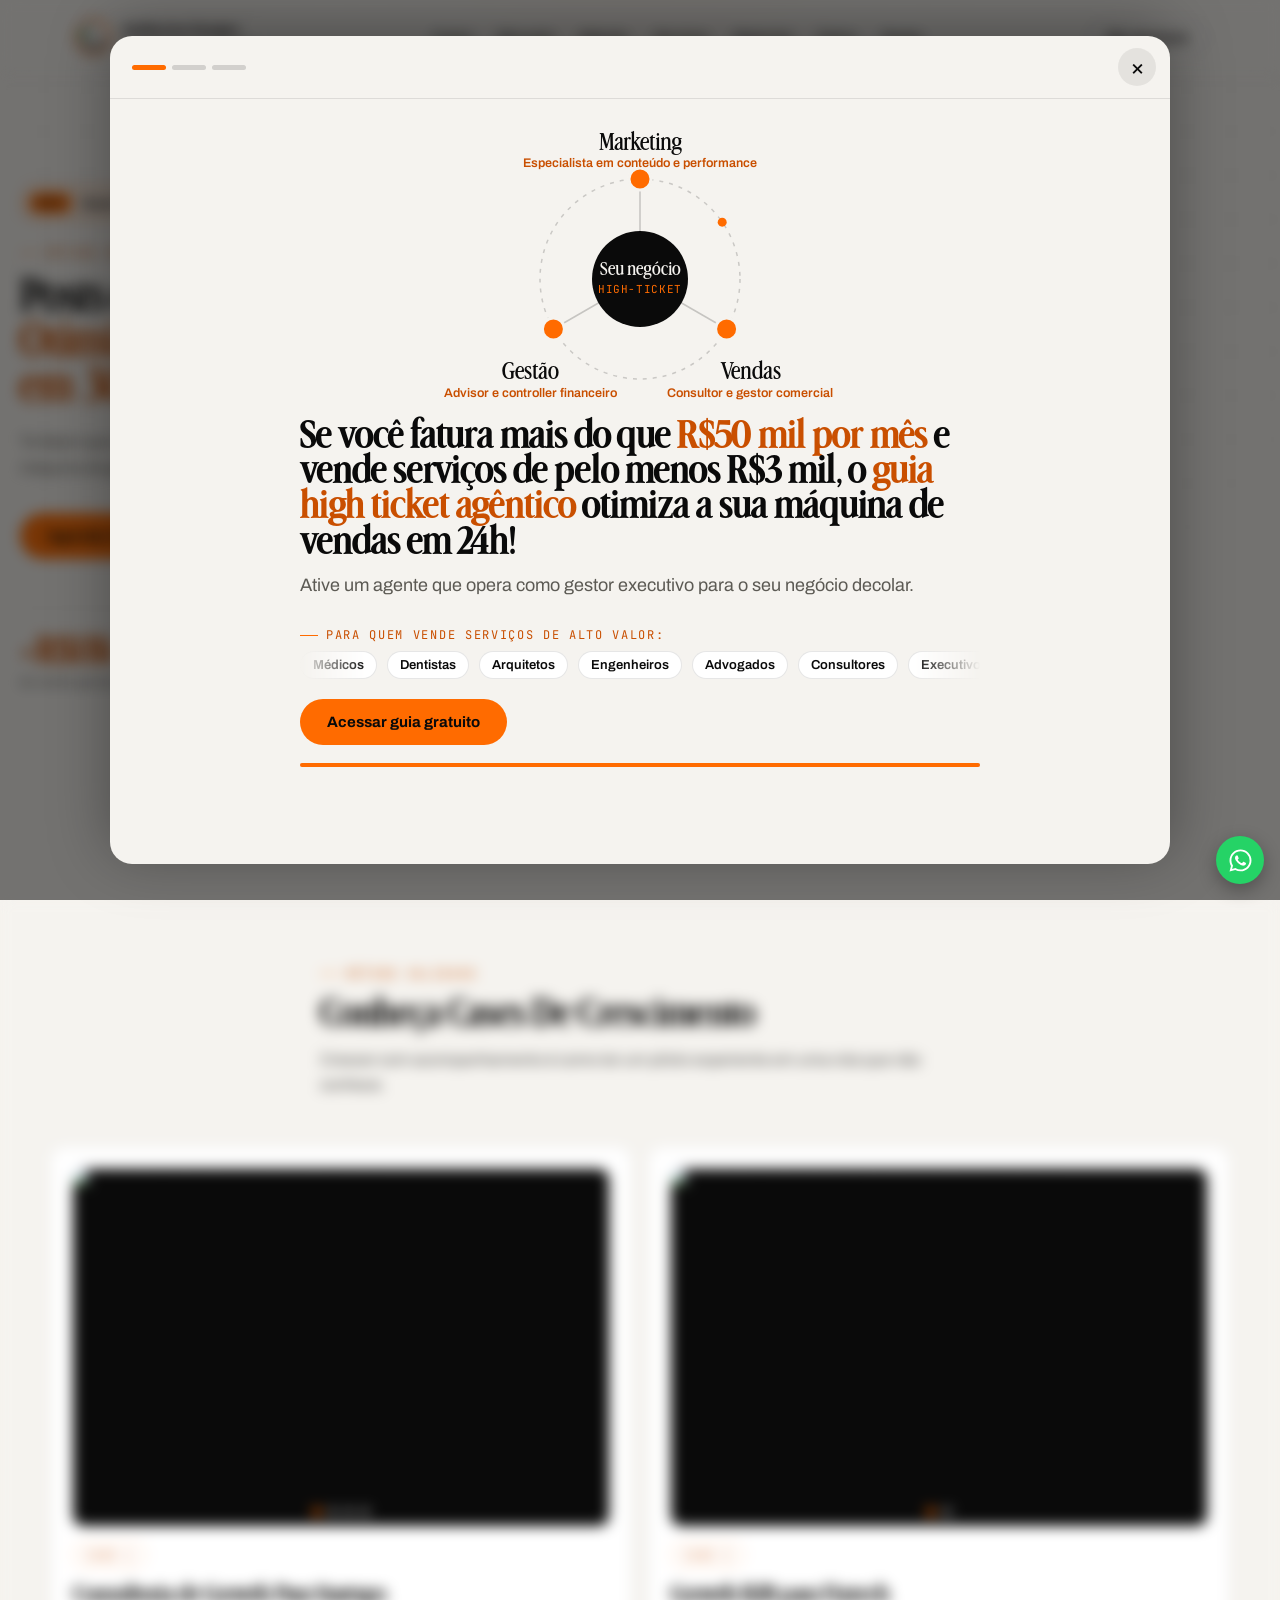
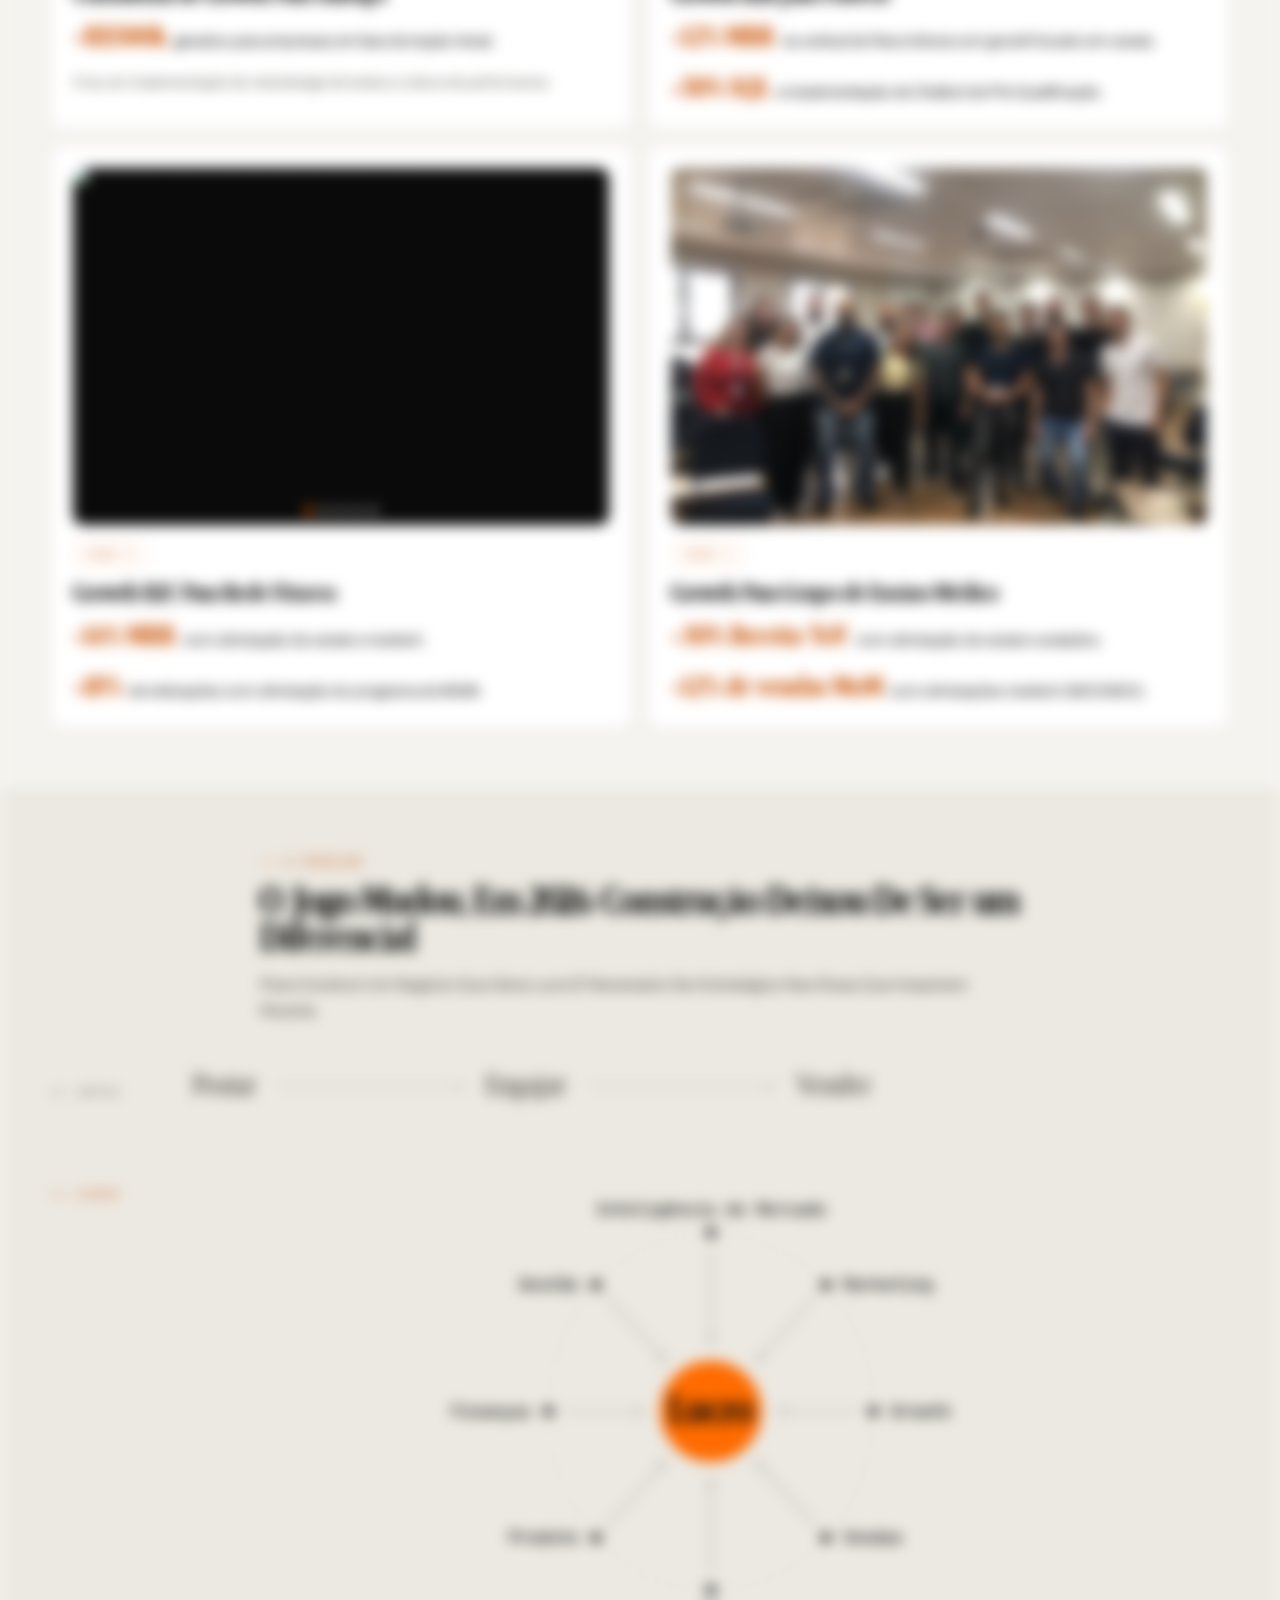
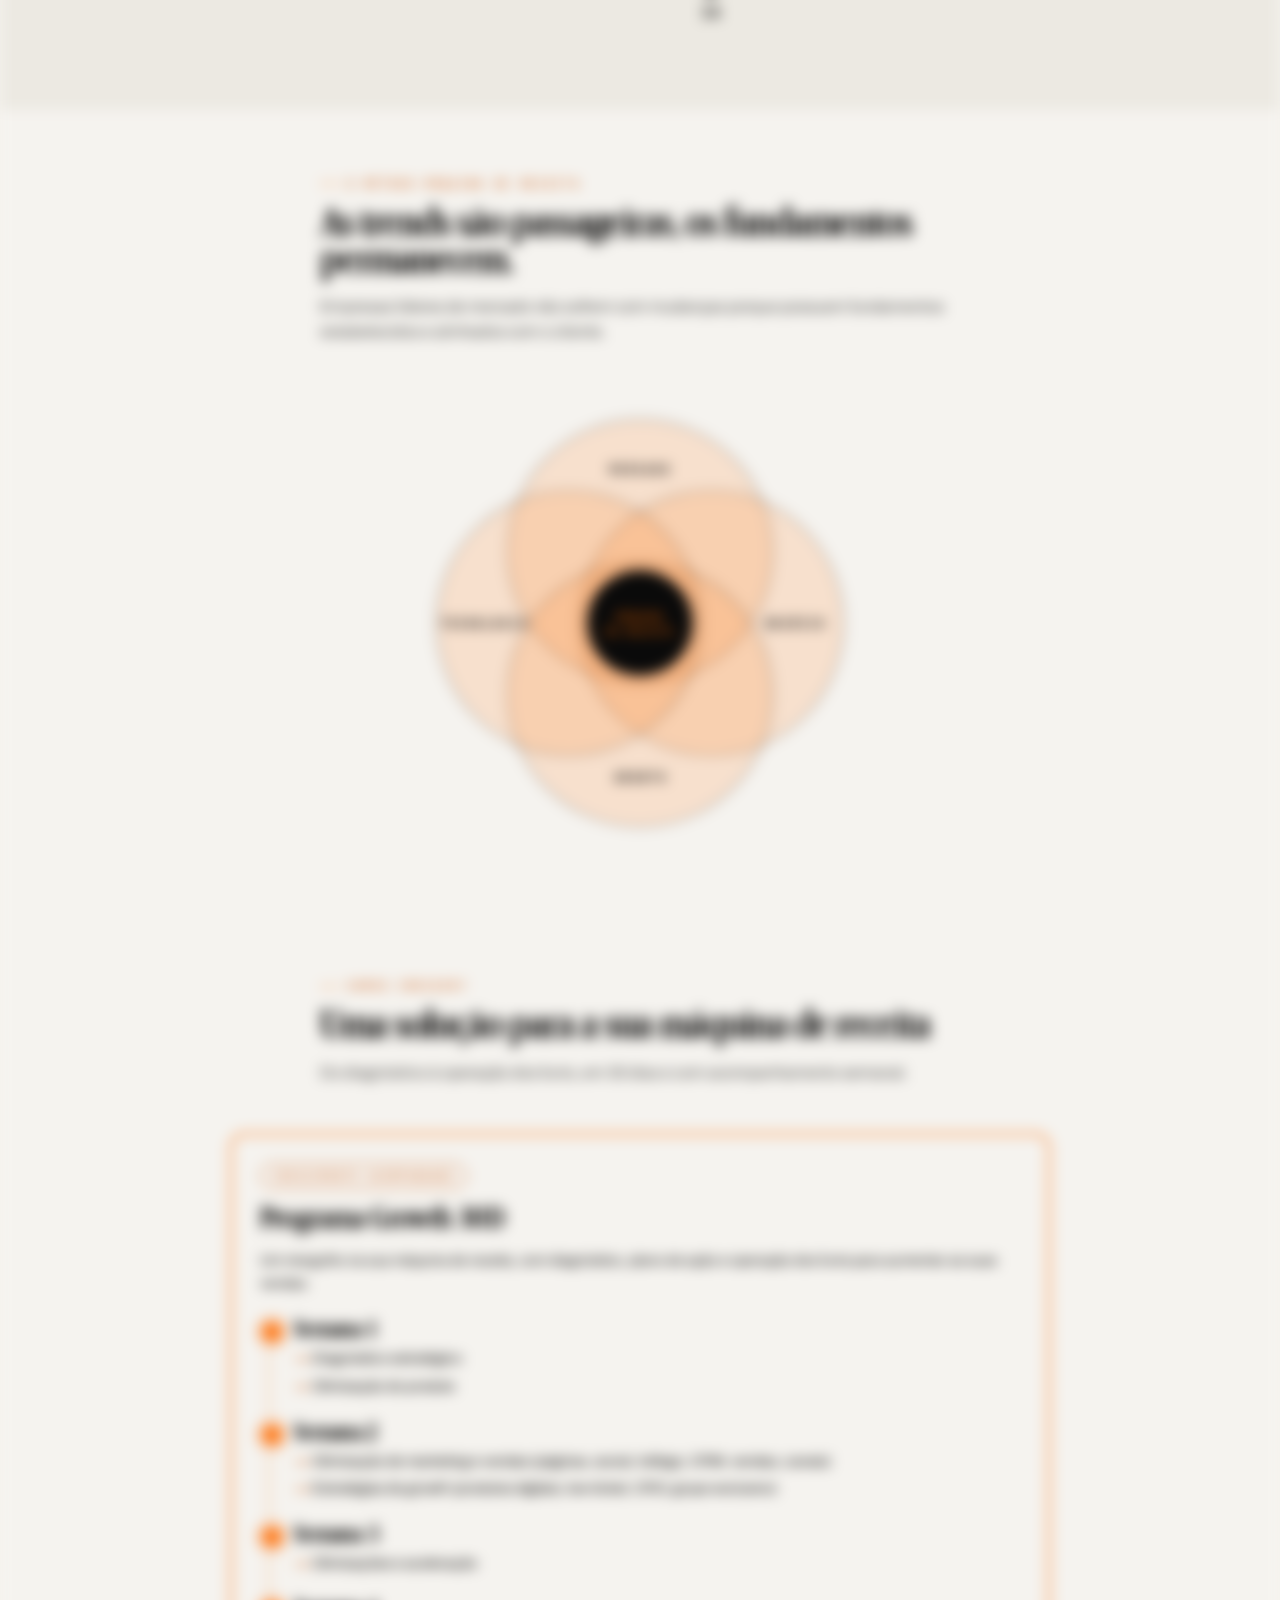
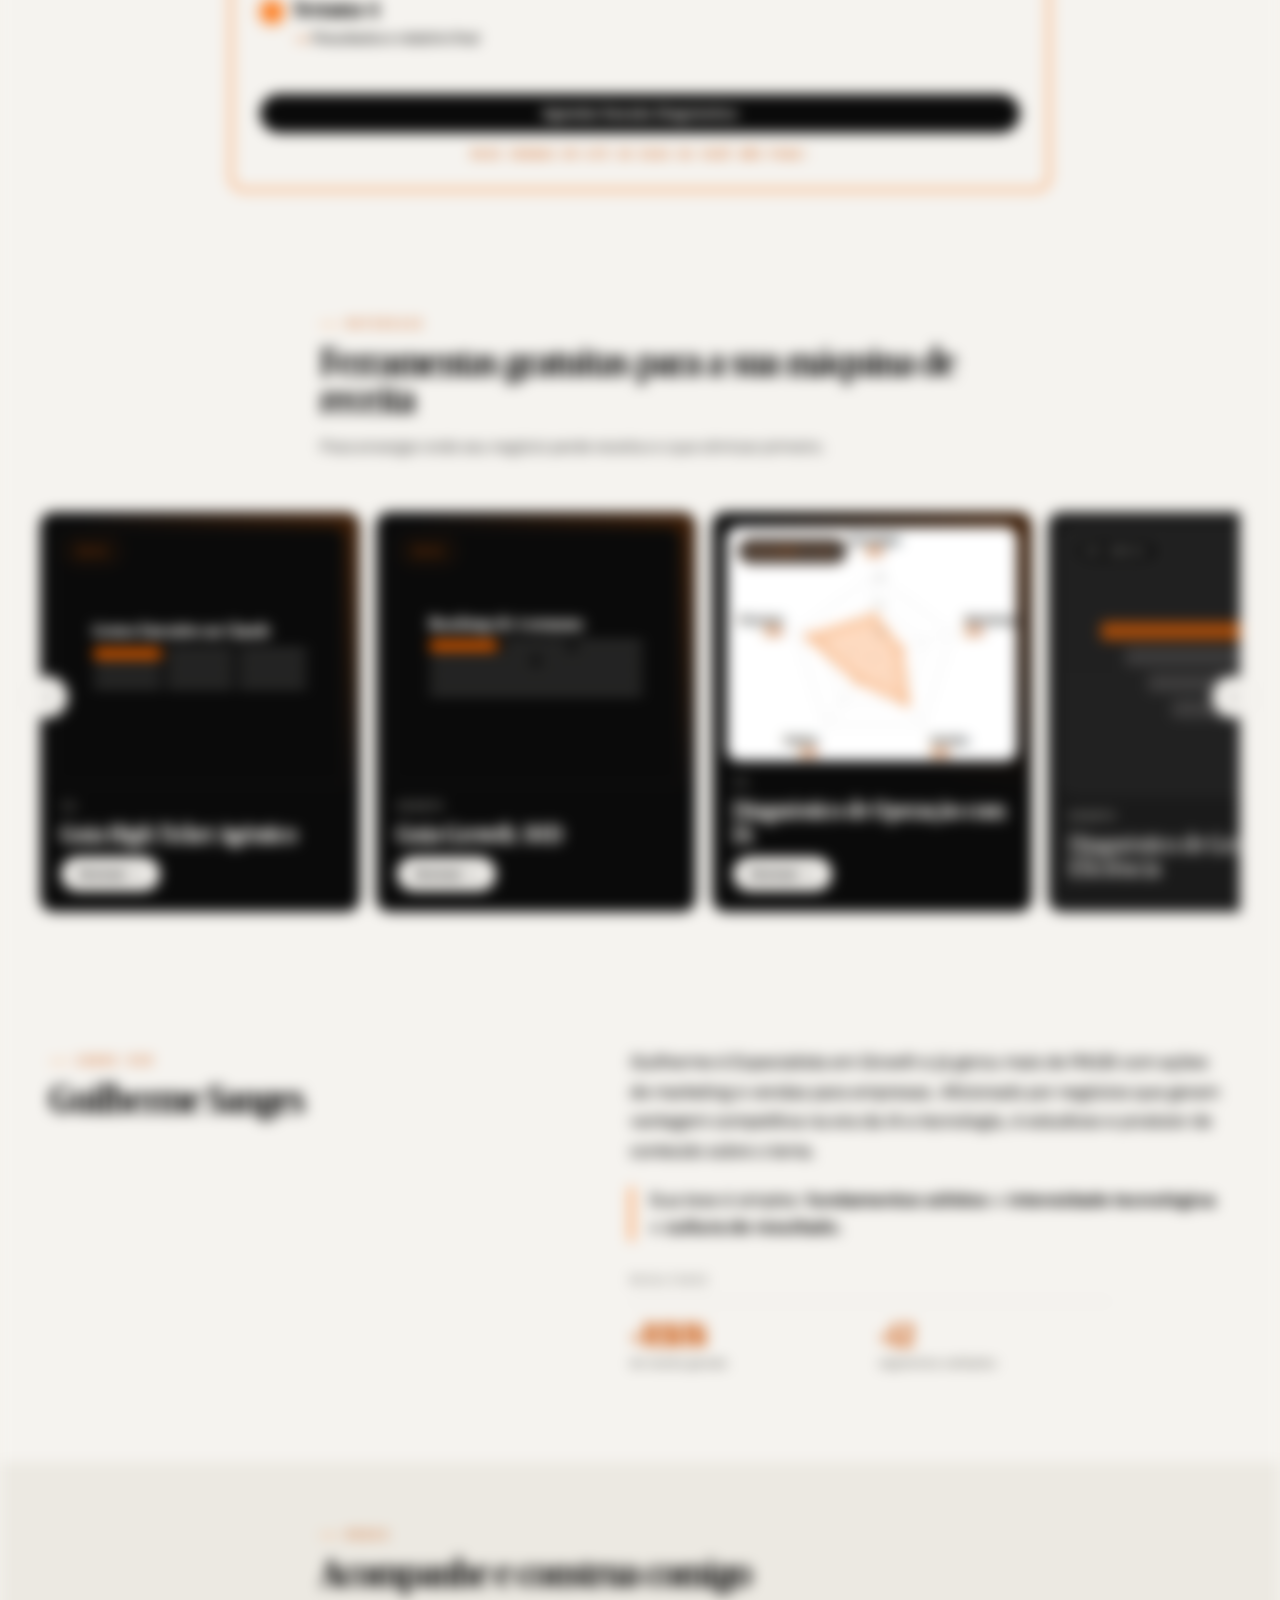
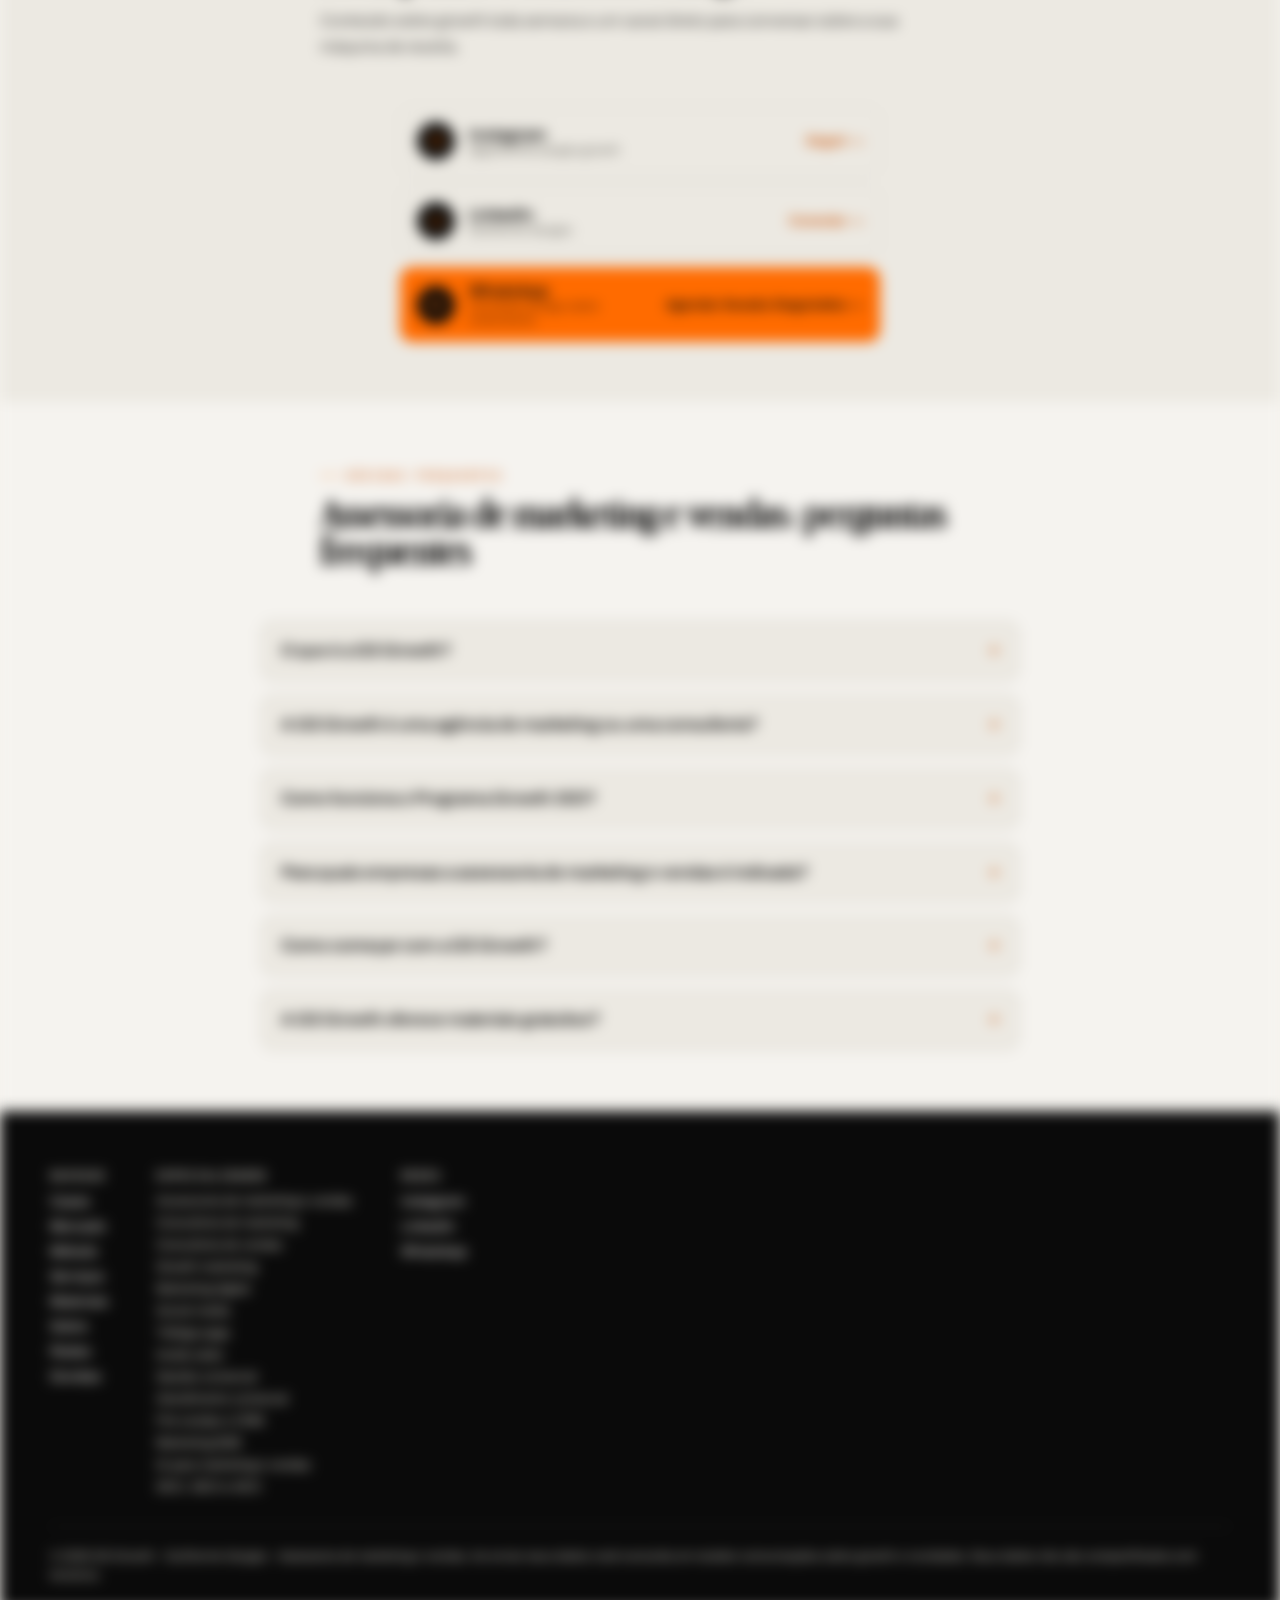
==== commit 0992a726: "Home: cases passa a ser a segunda dobra - Move a secao Cases para logo depois do hero (fundo claro p" ====
--- a/index.html
+++ b/index.html
@@ -177,19 +177,19 @@
       </span>
     </a>
     <nav class="nav__links">
+      <a href="#cases">Cases</a>
       <a href="#mercado">Mercado</a>
       <a href="#metodo">Método</a>
       <a href="#servicos">Serviços</a>
-      <a href="#cases">Cases</a>
       <a href="#materiais">Materiais</a>
       <a href="#sobre">Sobre</a>
       <a href="#redes">Redes</a>
     </nav>
     <a href="#servicos" class="btn btn--ghost nav__cta">Ver serviços</a>
     <nav class="nav__mobile" id="navMobile" aria-label="Menu principal">
+      <a href="#cases">Cases</a>
       <a href="#metodo">Método</a>
       <a href="#servicos">Soluções</a>
-      <a href="#cases">Cases</a>
       <a href="#materiais">Materiais</a>
     </nav>
     <button type="button" class="nav__toggle" id="navToggle" aria-label="Abrir menu" aria-expanded="false" aria-controls="navMobile">
@@ -239,7 +239,91 @@
     </button>
   </section>
 
-  <!-- DOBRA 2 — O MERCADO -->
+  <!-- DOBRA 2 — CASES -->
+  <section class="deck deck--light" id="cases">
+    <div class="deck__header">
+      <p class="eyebrow">Método Validado</p>
+      <h2 class="deck__title">Conheça Cases De Crescimento</h2>
+      <p class="deck__subtitle">
+        Crescer com acompanhamento é como ter um piloto experiente em uma rota que não conhece.
+      </p>
+    </div>
+
+    <div class="cases-grid">
+      <article class="case-card case-card--real">
+        <div class="case-carousel" role="region" aria-roledescription="carrossel" aria-label="Fotos do case Consultoria de Growth para Startups">
+          <img class="case-carousel__slide is-active" src="assets/case-startups-1.jpg" alt="Foto do case: equipe reunida em escritório" width="900" height="900" loading="lazy" decoding="async" />
+          <img class="case-carousel__slide" src="assets/case-startups-2.jpg" alt="Foto do case: encontro presencial em escritório" width="900" height="900" loading="lazy" decoding="async" />
+          <img class="case-carousel__slide case-carousel__slide--contain" src="assets/case-startups-3.jpg" alt="Foto do case: videoconferência de evento de growth" width="900" height="506" loading="lazy" decoding="async" />
+          <img class="case-carousel__slide case-carousel__slide--contain" src="assets/case-startups-4.jpg" alt="Foto do case: videoconferência com participantes" width="900" height="339" loading="lazy" decoding="async" />
+          <div class="case-carousel__dots">
+            <button type="button" class="is-active" aria-label="Foto 1"></button>
+            <button type="button" aria-label="Foto 2"></button>
+            <button type="button" aria-label="Foto 3"></button>
+            <button type="button" aria-label="Foto 4"></button>
+          </div>
+        </div>
+        <span class="case-card__tag">Case 1</span>
+        <h3 class="case-card__title">Consultoria de Growth Para Startups</h3>
+        <p class="case-card__stat"><strong>+R$500k</strong> gerados para empresas em fase de tração inicial.</p>
+        <p class="case-card__text">Foco em implementação de metodologia de testes e cultura de performance.</p>
+      </article>
+
+      <article class="case-card case-card--real">
+        <div class="case-carousel" role="region" aria-roledescription="carrossel" aria-label="Fotos do case Growth B2B para Fintech">
+          <img class="case-carousel__slide is-active" src="assets/case-fintech-1.jpg" alt="Foto do case: participação em evento de pagamentos" width="900" height="900" loading="lazy" decoding="async" />
+          <img class="case-carousel__slide" src="assets/case-fintech-2.jpg" alt="Foto do case: equipe reunida em evento" width="900" height="866" loading="lazy" decoding="async" />
+          <div class="case-carousel__dots">
+            <button type="button" class="is-active" aria-label="Foto 1"></button>
+            <button type="button" aria-label="Foto 2"></button>
+          </div>
+        </div>
+        <span class="case-card__tag">Case 2</span>
+        <h3 class="case-card__title">Growth B2B para Fintech</h3>
+        <p class="case-card__stat"><strong>+12% MRR</strong> na vertical de Recorrência com growth focado em canais.</p>
+        <p class="case-card__stat"><strong>+50% SQL</strong> e implementação de Chatbot de Pré-Qualificação.</p>
+      </article>
+      <article class="case-card case-card--real">
+        <div class="case-carousel" role="region" aria-roledescription="carrossel" aria-label="Fotos do case Growth B2C para Rede Fitness">
+          <img class="case-carousel__slide is-active" src="assets/case-fitness-1.jpg" alt="Foto do case: retrato em ambiente corporativo" width="750" height="1000" loading="lazy" decoding="async" />
+          <img class="case-carousel__slide" src="assets/case-fitness-2.jpg" alt="Foto do case: equipe reunida em academia" width="750" height="1000" loading="lazy" decoding="async" />
+          <img class="case-carousel__slide" src="assets/case-fitness-3.jpg" alt="Foto do case: equipe reunida em escritório" width="1000" height="1000" loading="lazy" decoding="async" />
+          <img class="case-carousel__slide" src="assets/case-fitness-4.jpg" alt="Foto do case: apresentação de resultados em reunião" width="750" height="1000" loading="lazy" decoding="async" />
+          <img class="case-carousel__slide" src="assets/case-fitness-5.jpg" alt="Foto do case: participação em evento" width="1000" height="1000" loading="lazy" decoding="async" />
+          <div class="case-carousel__dots">
+            <button type="button" class="is-active" aria-label="Foto 1"></button>
+            <button type="button" aria-label="Foto 2"></button>
+            <button type="button" aria-label="Foto 3"></button>
+            <button type="button" aria-label="Foto 4"></button>
+            <button type="button" aria-label="Foto 5"></button>
+          </div>
+        </div>
+        <span class="case-card__tag">Case 3</span>
+        <h3 class="case-card__title">Growth B2C Para Rede Fitness</h3>
+        <p class="case-card__stat"><strong>+14% MRR</strong> com otimização de canais e martech.</p>
+        <p class="case-card__stat"><strong>+18%</strong> de indicações com otimização do programa de MGM.</p>
+      </article>
+
+      <article class="case-card case-card--real">
+        <div class="case-carousel" role="region" aria-roledescription="carrossel" aria-label="Fotos do case Growth Para Grupo de Ensino Médico">
+          <img class="case-carousel__slide is-active" src="assets/case-medico-1.jpg" alt="Foto do case: equipe reunida em sala de aula" width="900" height="675" loading="lazy" decoding="async" />
+          <img class="case-carousel__slide" src="assets/case-medico-2.jpg" alt="Foto do case: letreiro luminoso da instituição" width="900" height="900" loading="lazy" decoding="async" />
+          <img class="case-carousel__slide" src="assets/case-medico-3.jpg" alt="Foto do case: kit de boas-vindas da instituição" width="900" height="900" loading="lazy" decoding="async" />
+          <div class="case-carousel__dots">
+            <button type="button" class="is-active" aria-label="Foto 1"></button>
+            <button type="button" aria-label="Foto 2"></button>
+            <button type="button" aria-label="Foto 3"></button>
+          </div>
+        </div>
+        <span class="case-card__tag">Case 4</span>
+        <h3 class="case-card__title">Growth Para Grupo de Ensino Médico</h3>
+        <p class="case-card__stat"><strong>+30% Receita YoY</strong> com otimização de canais e analytics.</p>
+        <p class="case-card__stat"><strong>+12% de vendas MoM</strong> com otimizações martech (SEO/GEO).</p>
+      </article>
+    </div>
+  </section>
+
+  <!-- DOBRA 3 — O MERCADO -->
   <section class="deck deck--tone" id="mercado">
     <div class="deck__header deck__header--wide">
       <p class="eyebrow">O Mercado</p>
@@ -301,7 +385,7 @@
     </div>
   </section>
 
-  <!-- DOBRA 3 — O MÉTODO -->
+  <!-- DOBRA 4 — O MÉTODO -->
   <section class="deck deck--light" id="metodo">
     <div class="deck__header">
       <p class="eyebrow eyebrow--dark">O método Máquina de Receita</p>
@@ -383,90 +467,6 @@
     </div>
   </section>
 
-  <!-- DOBRA 6 — CASES -->
-  <section class="deck deck--tone" id="cases">
-    <div class="deck__header">
-      <p class="eyebrow">Método Validado</p>
-      <h2 class="deck__title">Conheça Cases De Crescimento</h2>
-      <p class="deck__subtitle">
-        Crescer com acompanhamento é como ter um piloto experiente em uma rota que não conhece.
-      </p>
-    </div>
-
-    <div class="cases-grid">
-      <article class="case-card case-card--real">
-        <div class="case-carousel" role="region" aria-roledescription="carrossel" aria-label="Fotos do case Consultoria de Growth para Startups">
-          <img class="case-carousel__slide is-active" src="assets/case-startups-1.jpg" alt="Foto do case: equipe reunida em escritório" width="900" height="900" loading="lazy" decoding="async" />
-          <img class="case-carousel__slide" src="assets/case-startups-2.jpg" alt="Foto do case: encontro presencial em escritório" width="900" height="900" loading="lazy" decoding="async" />
-          <img class="case-carousel__slide case-carousel__slide--contain" src="assets/case-startups-3.jpg" alt="Foto do case: videoconferência de evento de growth" width="900" height="506" loading="lazy" decoding="async" />
-          <img class="case-carousel__slide case-carousel__slide--contain" src="assets/case-startups-4.jpg" alt="Foto do case: videoconferência com participantes" width="900" height="339" loading="lazy" decoding="async" />
-          <div class="case-carousel__dots">
-            <button type="button" class="is-active" aria-label="Foto 1"></button>
-            <button type="button" aria-label="Foto 2"></button>
-            <button type="button" aria-label="Foto 3"></button>
-            <button type="button" aria-label="Foto 4"></button>
-          </div>
-        </div>
-        <span class="case-card__tag">Case 1</span>
-        <h3 class="case-card__title">Consultoria de Growth Para Startups</h3>
-        <p class="case-card__stat"><strong>+R$500k</strong> gerados para empresas em fase de tração inicial.</p>
-        <p class="case-card__text">Foco em implementação de metodologia de testes e cultura de performance.</p>
-      </article>
-
-      <article class="case-card case-card--real">
-        <div class="case-carousel" role="region" aria-roledescription="carrossel" aria-label="Fotos do case Growth B2B para Fintech">
-          <img class="case-carousel__slide is-active" src="assets/case-fintech-1.jpg" alt="Foto do case: participação em evento de pagamentos" width="900" height="900" loading="lazy" decoding="async" />
-          <img class="case-carousel__slide" src="assets/case-fintech-2.jpg" alt="Foto do case: equipe reunida em evento" width="900" height="866" loading="lazy" decoding="async" />
-          <div class="case-carousel__dots">
-            <button type="button" class="is-active" aria-label="Foto 1"></button>
-            <button type="button" aria-label="Foto 2"></button>
-          </div>
-        </div>
-        <span class="case-card__tag">Case 2</span>
-        <h3 class="case-card__title">Growth B2B para Fintech</h3>
-        <p class="case-card__stat"><strong>+12% MRR</strong> na vertical de Recorrência com growth focado em canais.</p>
-        <p class="case-card__stat"><strong>+50% SQL</strong> e implementação de Chatbot de Pré-Qualificação.</p>
-      </article>
-      <article class="case-card case-card--real">
-        <div class="case-carousel" role="region" aria-roledescription="carrossel" aria-label="Fotos do case Growth B2C para Rede Fitness">
-          <img class="case-carousel__slide is-active" src="assets/case-fitness-1.jpg" alt="Foto do case: retrato em ambiente corporativo" width="750" height="1000" loading="lazy" decoding="async" />
-          <img class="case-carousel__slide" src="assets/case-fitness-2.jpg" alt="Foto do case: equipe reunida em academia" width="750" height="1000" loading="lazy" decoding="async" />
-          <img class="case-carousel__slide" src="assets/case-fitness-3.jpg" alt="Foto do case: equipe reunida em escritório" width="1000" height="1000" loading="lazy" decoding="async" />
-          <img class="case-carousel__slide" src="assets/case-fitness-4.jpg" alt="Foto do case: apresentação de resultados em reunião" width="750" height="1000" loading="lazy" decoding="async" />
-          <img class="case-carousel__slide" src="assets/case-fitness-5.jpg" alt="Foto do case: participação em evento" width="1000" height="1000" loading="lazy" decoding="async" />
-          <div class="case-carousel__dots">
-            <button type="button" class="is-active" aria-label="Foto 1"></button>
-            <button type="button" aria-label="Foto 2"></button>
-            <button type="button" aria-label="Foto 3"></button>
-            <button type="button" aria-label="Foto 4"></button>
-            <button type="button" aria-label="Foto 5"></button>
-          </div>
-        </div>
-        <span class="case-card__tag">Case 3</span>
-        <h3 class="case-card__title">Growth B2C Para Rede Fitness</h3>
-        <p class="case-card__stat"><strong>+14% MRR</strong> com otimização de canais e martech.</p>
-        <p class="case-card__stat"><strong>+18%</strong> de indicações com otimização do programa de MGM.</p>
-      </article>
-
-      <article class="case-card case-card--real">
-        <div class="case-carousel" role="region" aria-roledescription="carrossel" aria-label="Fotos do case Growth Para Grupo de Ensino Médico">
-          <img class="case-carousel__slide is-active" src="assets/case-medico-1.jpg" alt="Foto do case: equipe reunida em sala de aula" width="900" height="675" loading="lazy" decoding="async" />
-          <img class="case-carousel__slide" src="assets/case-medico-2.jpg" alt="Foto do case: letreiro luminoso da instituição" width="900" height="900" loading="lazy" decoding="async" />
-          <img class="case-carousel__slide" src="assets/case-medico-3.jpg" alt="Foto do case: kit de boas-vindas da instituição" width="900" height="900" loading="lazy" decoding="async" />
-          <div class="case-carousel__dots">
-            <button type="button" class="is-active" aria-label="Foto 1"></button>
-            <button type="button" aria-label="Foto 2"></button>
-            <button type="button" aria-label="Foto 3"></button>
-          </div>
-        </div>
-        <span class="case-card__tag">Case 4</span>
-        <h3 class="case-card__title">Growth Para Grupo de Ensino Médico</h3>
-        <p class="case-card__stat"><strong>+30% Receita YoY</strong> com otimização de canais e analytics.</p>
-        <p class="case-card__stat"><strong>+12% de vendas MoM</strong> com otimizações martech (SEO/GEO).</p>
-      </article>
-    </div>
-  </section>
-
   <!-- MATERIAIS -->
   <section class="deck deck--light" id="materiais">
     <div class="deck__header">
@@ -675,10 +675,10 @@
     <div class="footer__links">
       <div class="footer__col">
         <strong>Navegue</strong>
+        <a href="#cases">Cases</a>
         <a href="#mercado">Mercado</a>
         <a href="#metodo">Método</a>
-          <a href="#servicos">Serviços</a>
-        <a href="#cases">Cases</a>
+        <a href="#servicos">Serviços</a>
         <a href="#materiais">Materiais</a>
         <a href="#sobre">Sobre</a>
         <a href="#redes">Redes</a>
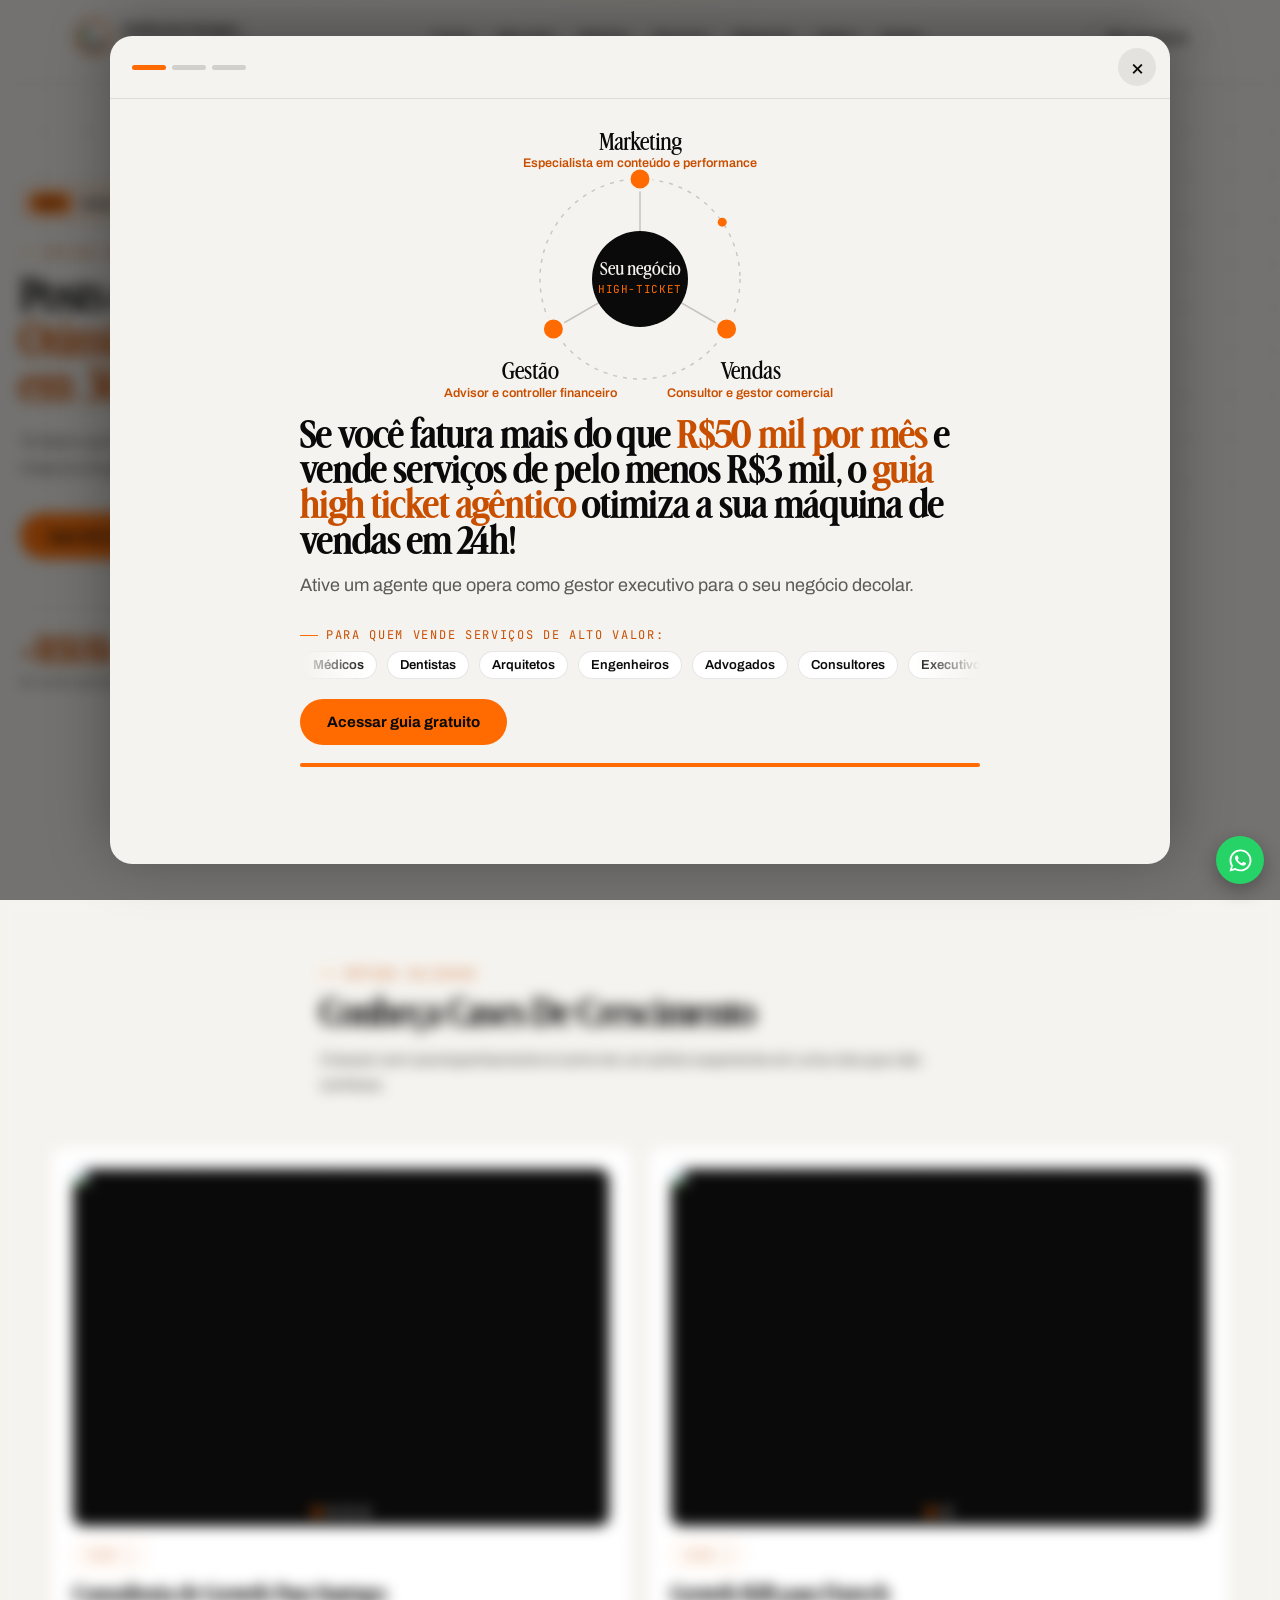
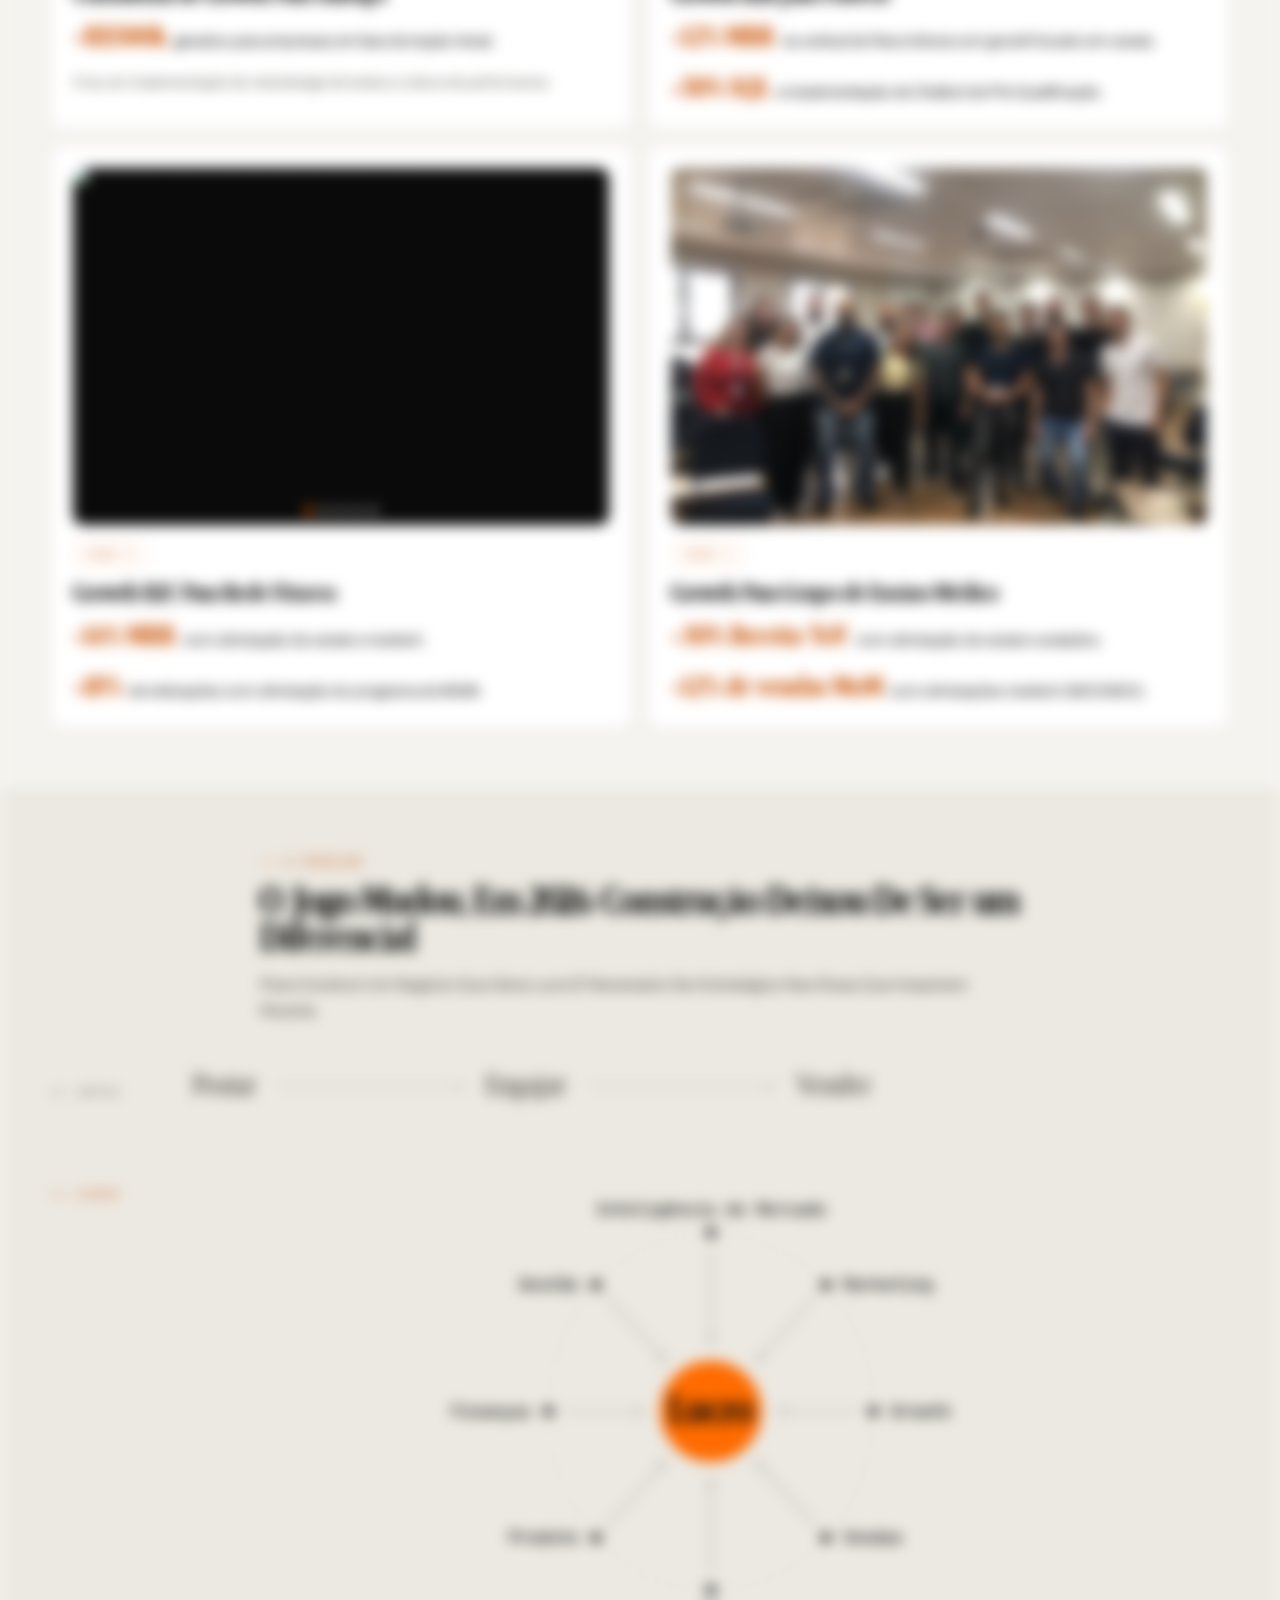
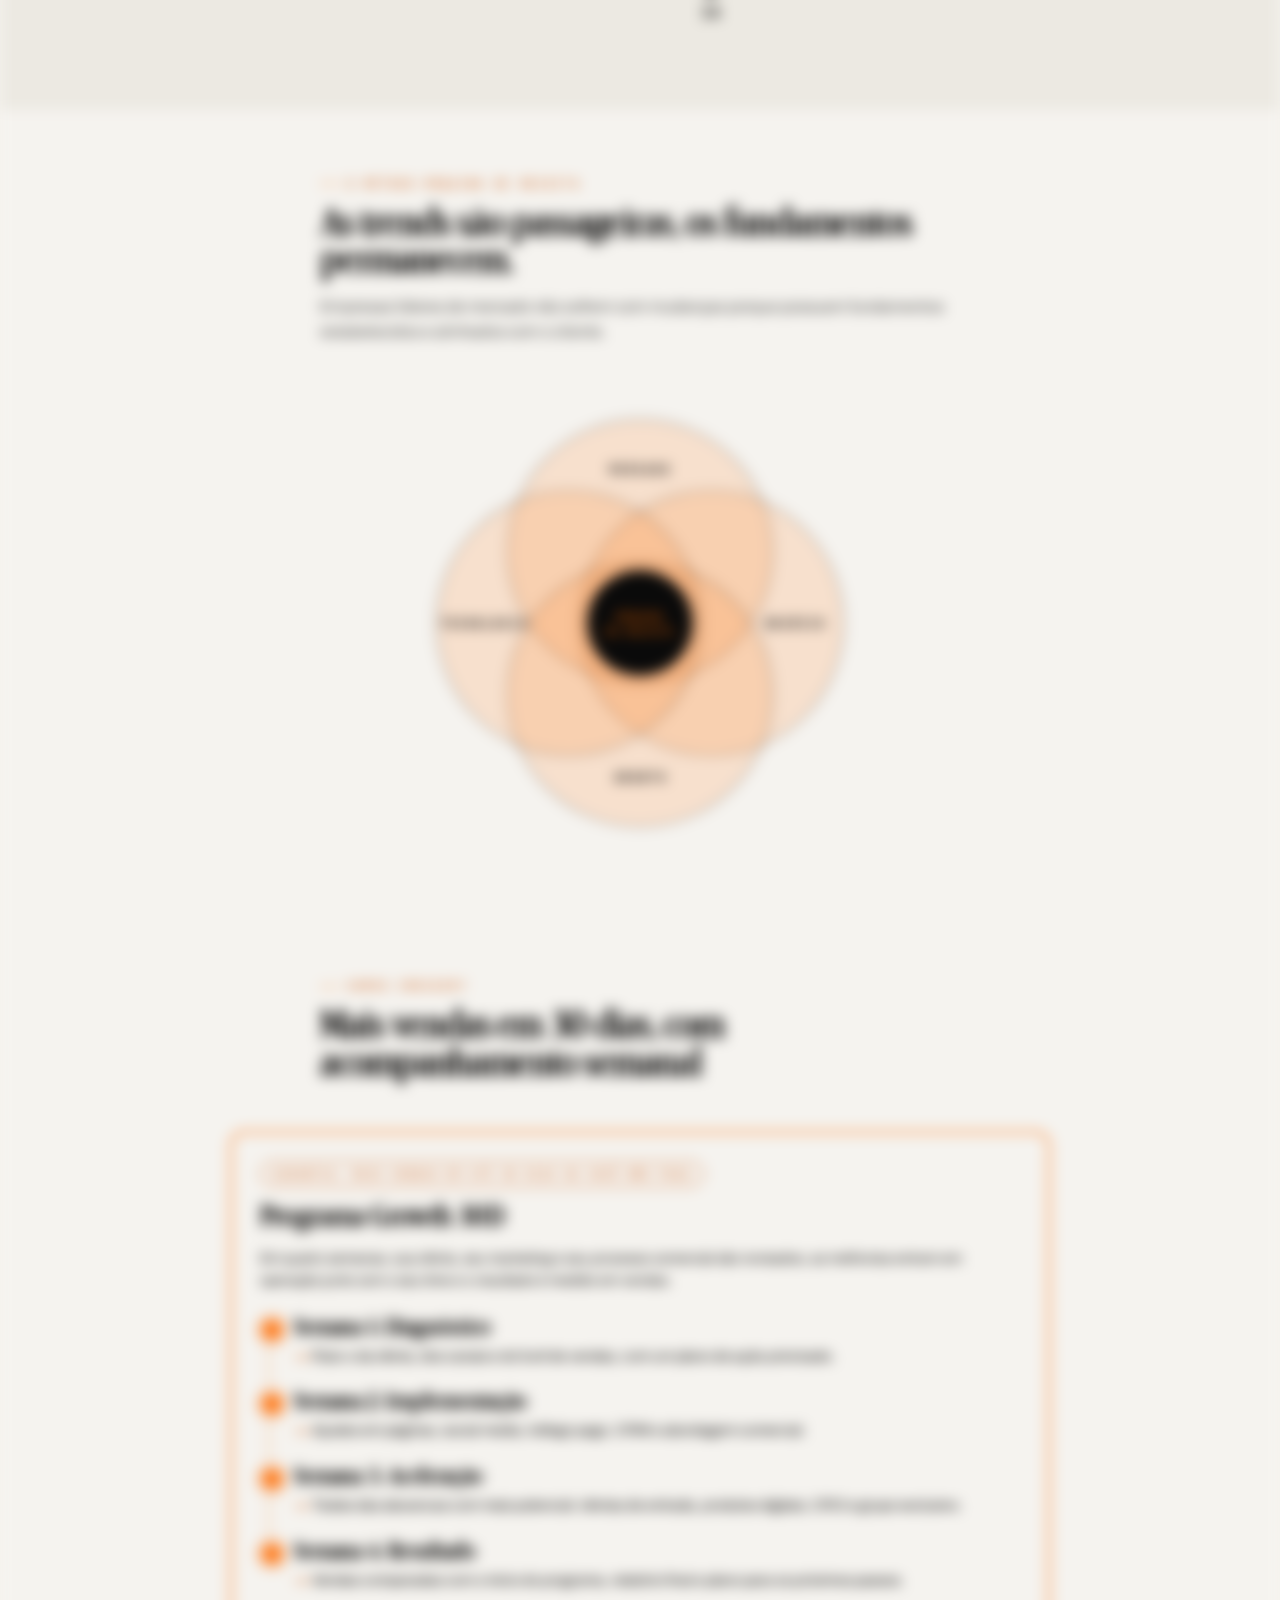
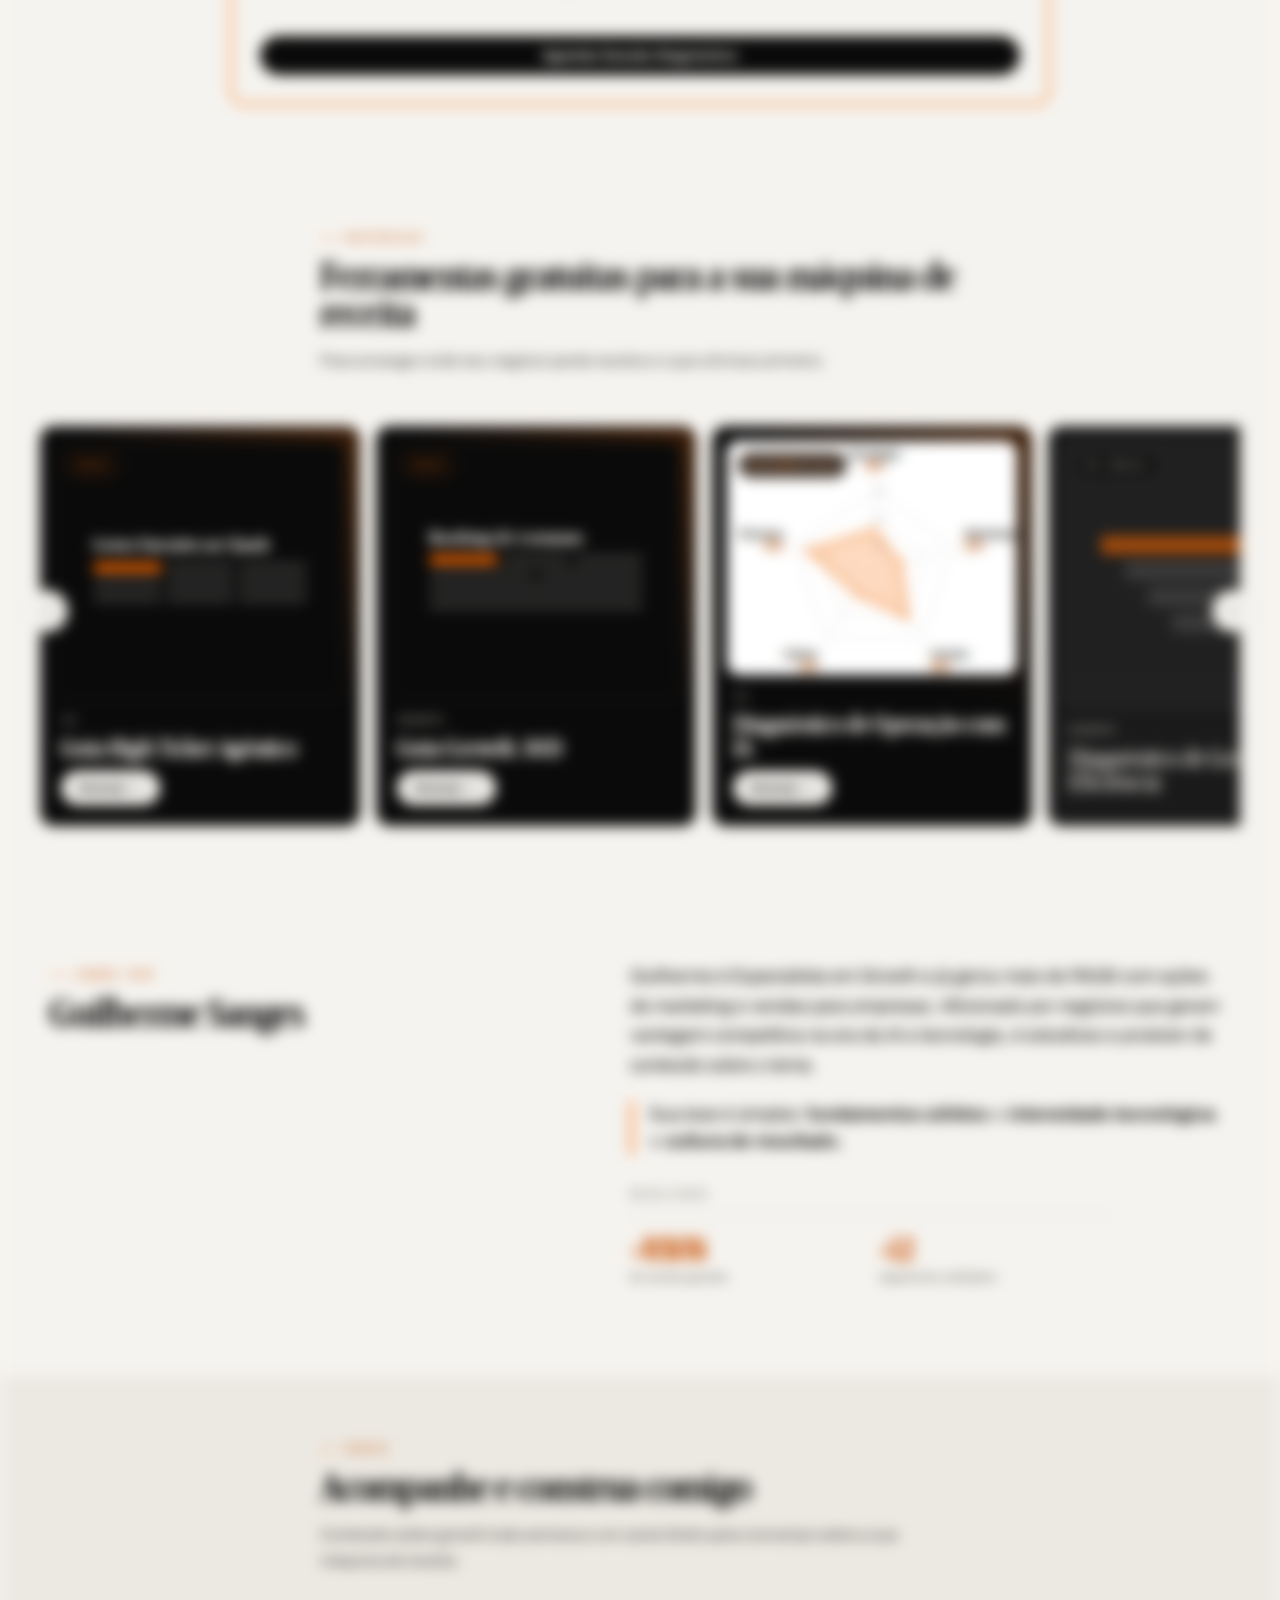
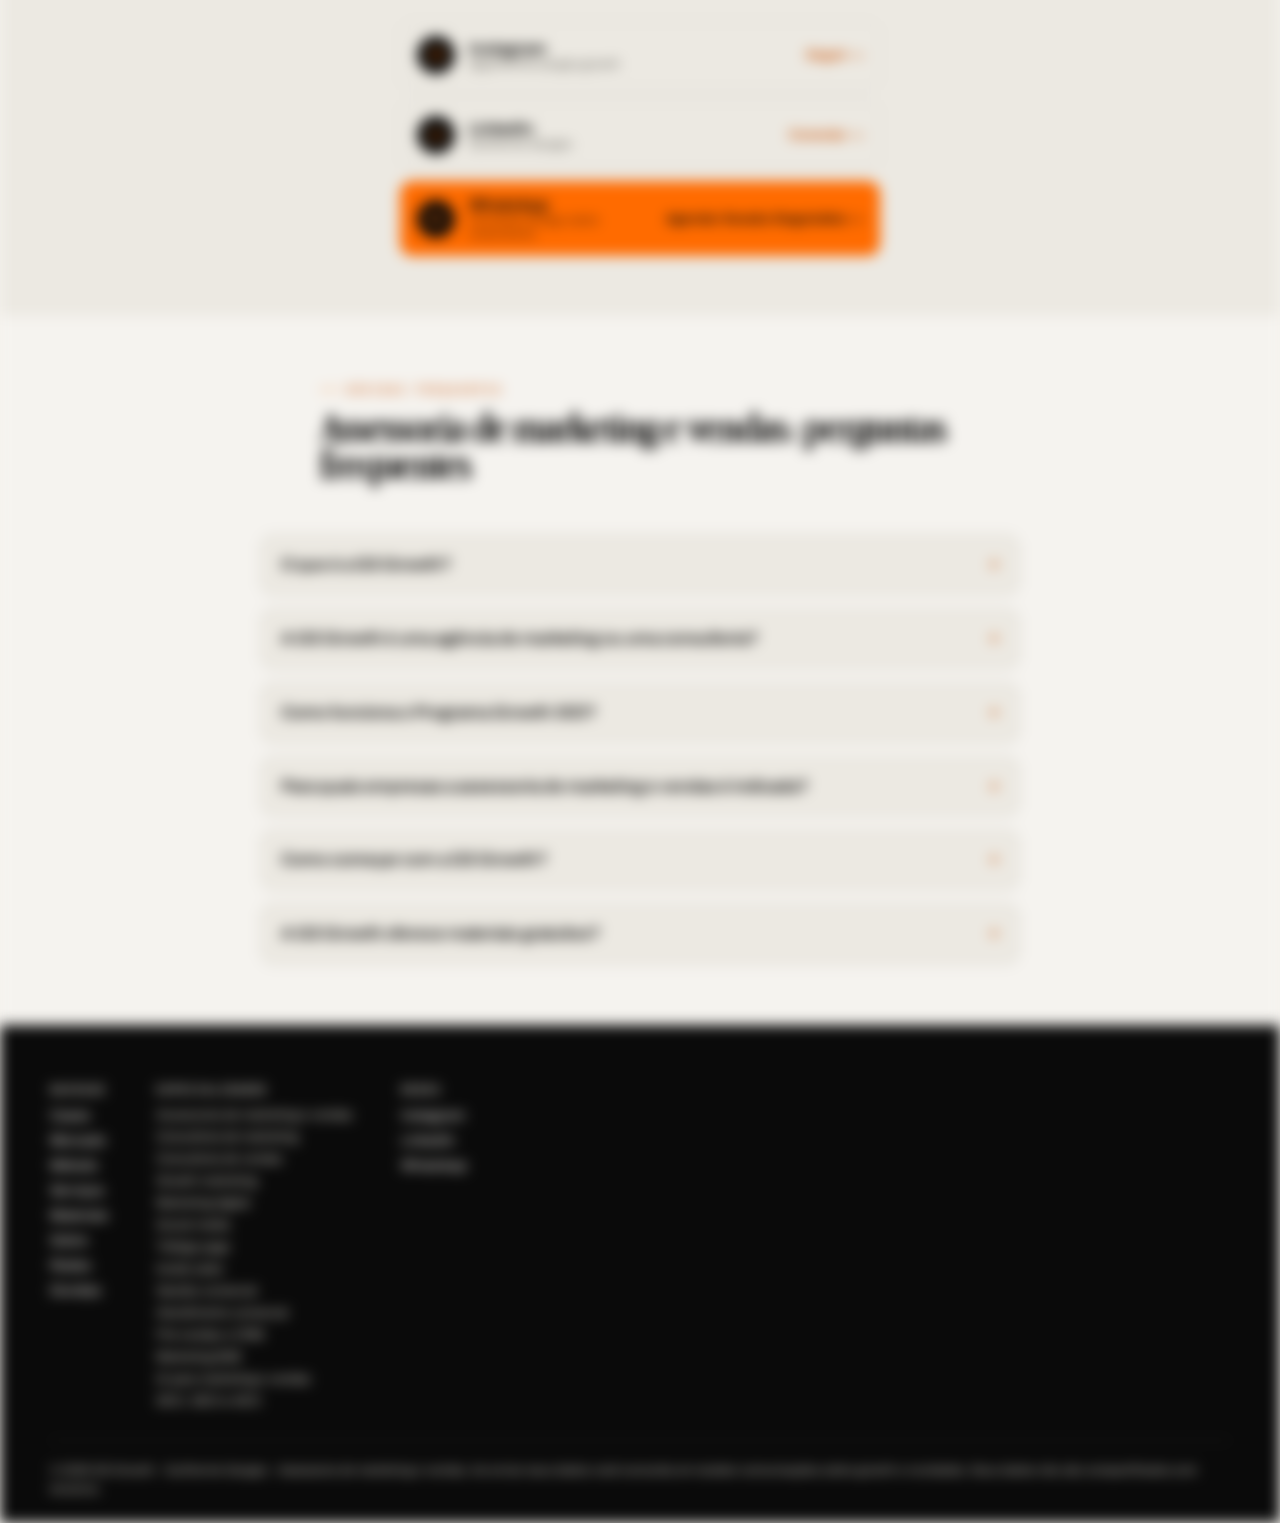
==== commit b6b497a0: "Programa Growth 30D: novo texto do card, FAQ e schema - Titulo da secao: Mais vendas em 30 dias, com" ====
--- a/index.html
+++ b/index.html
@@ -100,7 +100,7 @@
                 "@id": "https://gsgrowthdigital.com.br/#programa-growth-30d",
                 "name": "Programa Growth 30D",
                 "serviceType": "Assessoria de marketing e vendas",
-                "description": "Programa de 30 dias com diagnóstico estratégico, otimização do produto, otimização de marketing e vendas (páginas, social media, tráfego, CRM e canais), estratégias de growth, aceleração e relatório final, com acompanhamento semanal. Garantia: mais vendas em até 30 dias ou você não paga.",
+                "description": "Programa de 30 dias com acompanhamento semanal: diagnóstico da oferta, dos canais e do funil de vendas; implementação em páginas, social media, tráfego pago, CRM e abordagem comercial; aceleração com testes de ofertas de entrada, produtos digitais, CRO e grupo exclusivo; e resultado medido em vendas, com relatório final. Garantia: mais vendas em até 30 dias ou você não paga.",
                 "provider": { "@id": "https://gsgrowthdigital.com.br/#organization" },
                 "areaServed": { "@type": "Country", "name": "Brasil" }
               }
@@ -149,7 +149,7 @@
           { "@type": "Question", "name": "A GS Growth é uma agência de marketing ou uma consultoria?",
             "acceptedAnswer": { "@type": "Answer", "text": "A GS Growth atua como assessoria e reúne as duas frentes. Faz o diagnóstico de uma consultoria de marketing e de uma consultoria de vendas e opera os funis junto com o time comercial, com acompanhamento semanal." } },
           { "@type": "Question", "name": "Como funciona o Programa Growth 30D?",
-            "acceptedAnswer": { "@type": "Answer", "text": "São quatro semanas. Na primeira, diagnóstico estratégico e otimização do produto. Na segunda, otimização de marketing e vendas (páginas, social media, tráfego, CRM e canais) e estratégias de growth. Na terceira, otimizações e aceleração. Na quarta, resultados e relatório final. A garantia é mais vendas em até 30 dias ou você não paga." } },
+            "acceptedAnswer": { "@type": "Answer", "text": "São quatro semanas com acompanhamento semanal. Semana 1, diagnóstico: raio-x da oferta, dos canais e do funil de vendas, com um plano de ação priorizado. Semana 2, implementação: ajustes em páginas, social media, tráfego pago, CRM e abordagem comercial. Semana 3, aceleração: testes de ofertas de entrada, produtos digitais, CRO e grupo exclusivo. Semana 4, resultado: vendas comparadas com o início do programa, relatório final e plano para os próximos passos. A garantia é mais vendas em até 30 dias ou você não paga." } },
           { "@type": "Question", "name": "Para quais empresas a assessoria de marketing e vendas é indicada?",
             "acceptedAnswer": { "@type": "Answer", "text": "Para negócios de qualquer porte que querem crescer em vendas. O método já foi validado em mais de 12 segmentos, incluindo startups, fintechs, redes fitness e grupos de ensino." } },
           { "@type": "Question", "name": "Como começar com a GS Growth?",
@@ -420,49 +420,43 @@
   <section class="deck deck--light" id="servicos">
     <div class="deck__header">
       <p class="eyebrow">vamos crescer?</p>
-      <h2 class="deck__title">Uma solução para a sua máquina de receita</h2>
-      <p class="deck__subtitle">
-        Do diagnóstico à operação dos funis, em 30 dias e com acompanhamento semanal.
-      </p>
+      <h2 class="deck__title">Mais vendas em 30 dias, com acompanhamento semanal</h2>
     </div>
 
     <div class="offers offers--single">
       <article class="offer-card offer-card--orange">
-        <span class="offer-card__tag">Crescimento Acompanhado</span>
+        <span class="offer-card__tag">Garantia: mais vendas em até 30 dias ou você não paga</span>
         <h3 class="offer-card__title">Programa Growth 30D</h3>
         <p class="offer-card__desc">
-          Um mergulho na sua máquina de receita, com diagnóstico, plano de ação e operação dos funis para aumentar as suas vendas.
+          Em quatro semanas, sua oferta, seu marketing e seu processo comercial são revisados, as melhorias entram em operação junto com o seu time e o resultado é medido em vendas.
         </p>
         <ol class="roadmap">
           <li>
-            <span class="roadmap__w">Semana 1</span>
+            <span class="roadmap__w">Semana 1: Diagnóstico</span>
             <ul>
-              <li>Diagnóstico estratégico</li>
-              <li>Otimização do produto</li>
+              <li>Raio-x da oferta, dos canais e do funil de vendas, com um plano de ação priorizado.</li>
             </ul>
           </li>
           <li>
-            <span class="roadmap__w">Semana 2</span>
+            <span class="roadmap__w">Semana 2: Implementação</span>
             <ul>
-              <li>Otimização de marketing e vendas (páginas, social, tráfego, CRM, vendas, canais)</li>
-              <li>Estratégias de growth (produtos digitais, low-ticket, CRO, grupo exclusivo)</li>
+              <li>Ajustes em páginas, social media, tráfego pago, CRM e abordagem comercial.</li>
             </ul>
           </li>
           <li>
-            <span class="roadmap__w">Semana 3</span>
+            <span class="roadmap__w">Semana 3: Aceleração</span>
             <ul>
-              <li>Otimizações e aceleração</li>
+              <li>Testes das alavancas com mais potencial: ofertas de entrada, produtos digitais, CRO e grupo exclusivo.</li>
             </ul>
           </li>
           <li>
-            <span class="roadmap__w">Semana 4</span>
+            <span class="roadmap__w">Semana 4: Resultado</span>
             <ul>
-              <li>Resultados e relatório final</li>
+              <li>Vendas comparadas com o início do programa, relatório final e plano para os próximos passos.</li>
             </ul>
           </li>
         </ol>
         <a class="offer-card__cta" href="https://api.whatsapp.com/send/?phone=5519998878022&amp;text=Ol%C3%A1,%20vim%20do%20site%20da%20GS%20Growth%20e%20quero%20agendar%20uma%20Sess%C3%A3o%20Diagn%C3%B3stico!" target="_blank" rel="noopener">Agendar Sessão Diagnóstico</a>
-        <p class="offer-card__guarantee">Mais Vendas Em Até 30 Dias Ou Você Não Paga!</p>
       </article>
     </div>
   </section>
@@ -650,7 +644,7 @@
       </details>
       <details class="faq__item">
         <summary>Como funciona o Programa Growth 30D?</summary>
-        <p>São quatro semanas. Na primeira, diagnóstico estratégico e otimização do produto. Na segunda, otimização de marketing e vendas (páginas, social media, tráfego, CRM e canais) e estratégias de growth. Na terceira, otimizações e aceleração. Na quarta, resultados e relatório final. A garantia é mais vendas em até 30 dias ou você não paga.</p>
+        <p>São quatro semanas com acompanhamento semanal. Semana 1, diagnóstico: raio-x da oferta, dos canais e do funil de vendas, com um plano de ação priorizado. Semana 2, implementação: ajustes em páginas, social media, tráfego pago, CRM e abordagem comercial. Semana 3, aceleração: testes de ofertas de entrada, produtos digitais, CRO e grupo exclusivo. Semana 4, resultado: vendas comparadas com o início do programa, relatório final e plano para os próximos passos. A garantia é mais vendas em até 30 dias ou você não paga.</p>
       </details>
       <details class="faq__item">
         <summary>Para quais empresas a assessoria de marketing e vendas é indicada?</summary>
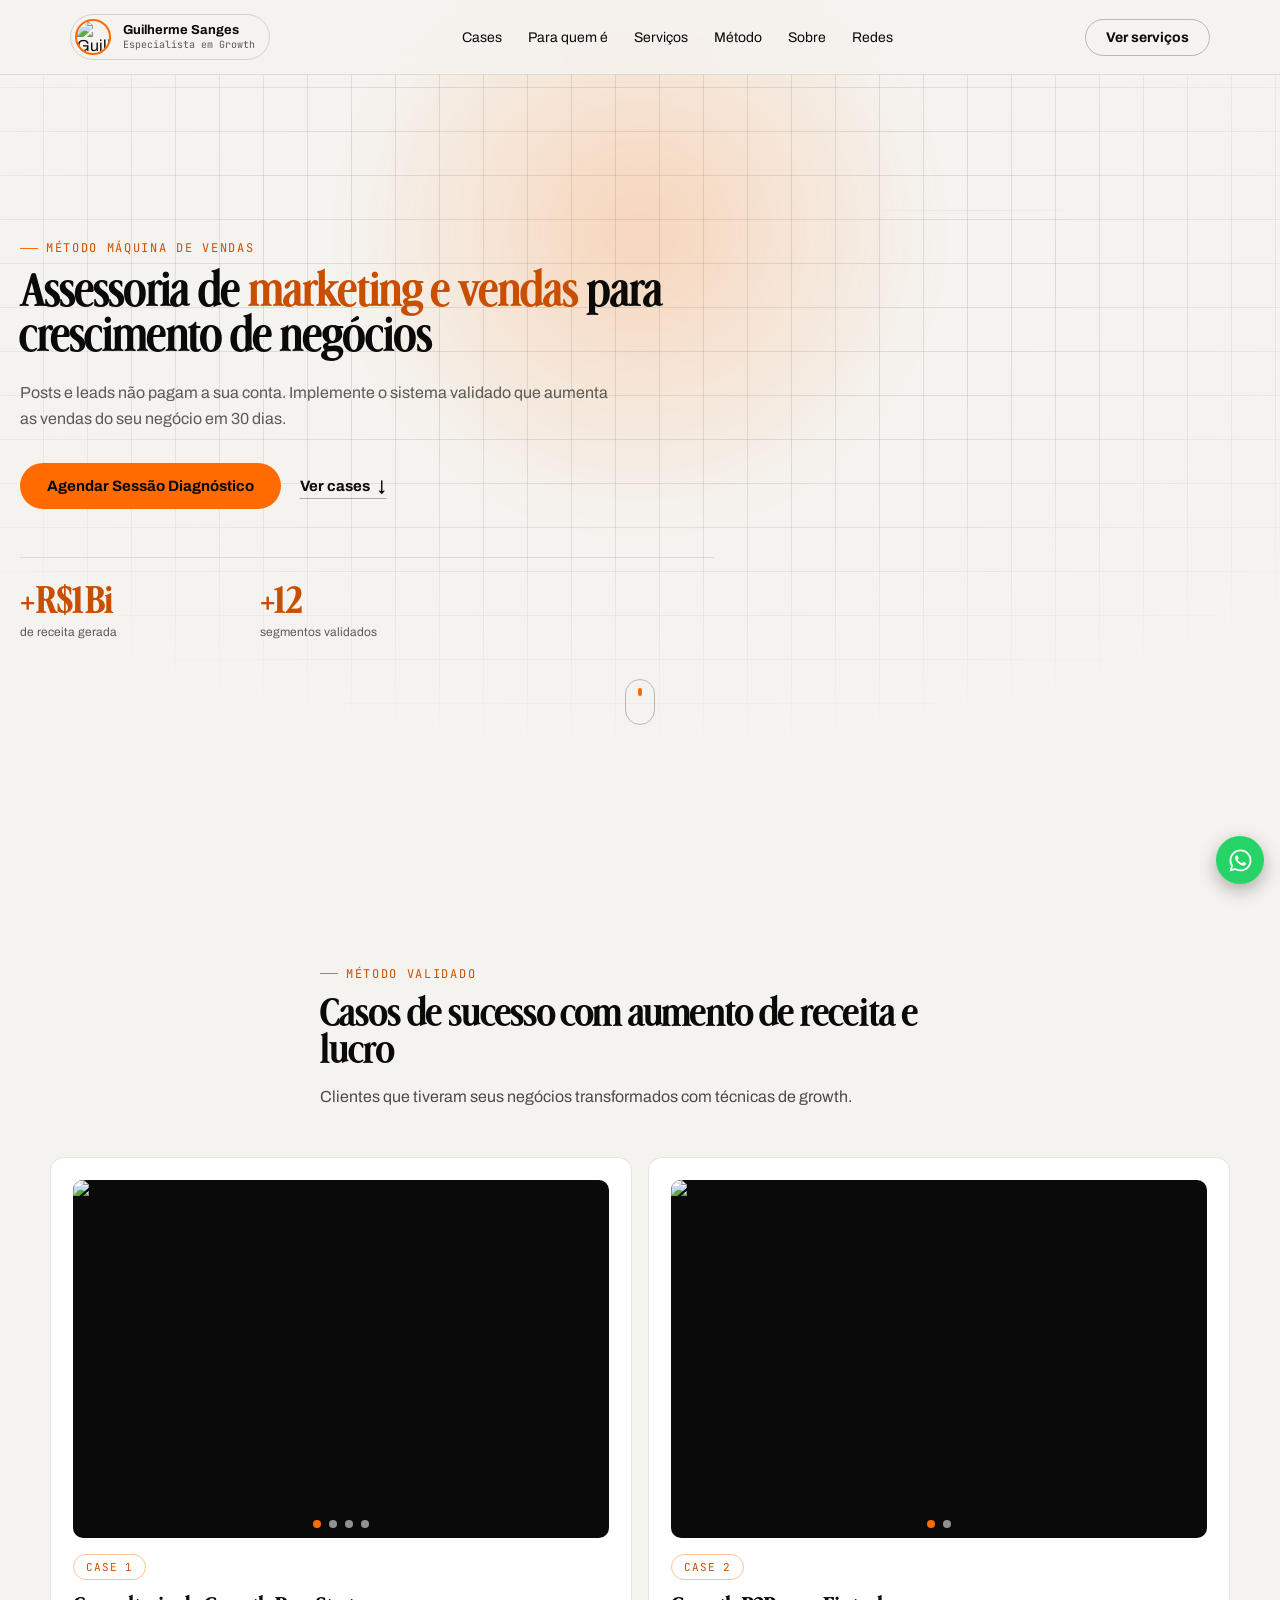
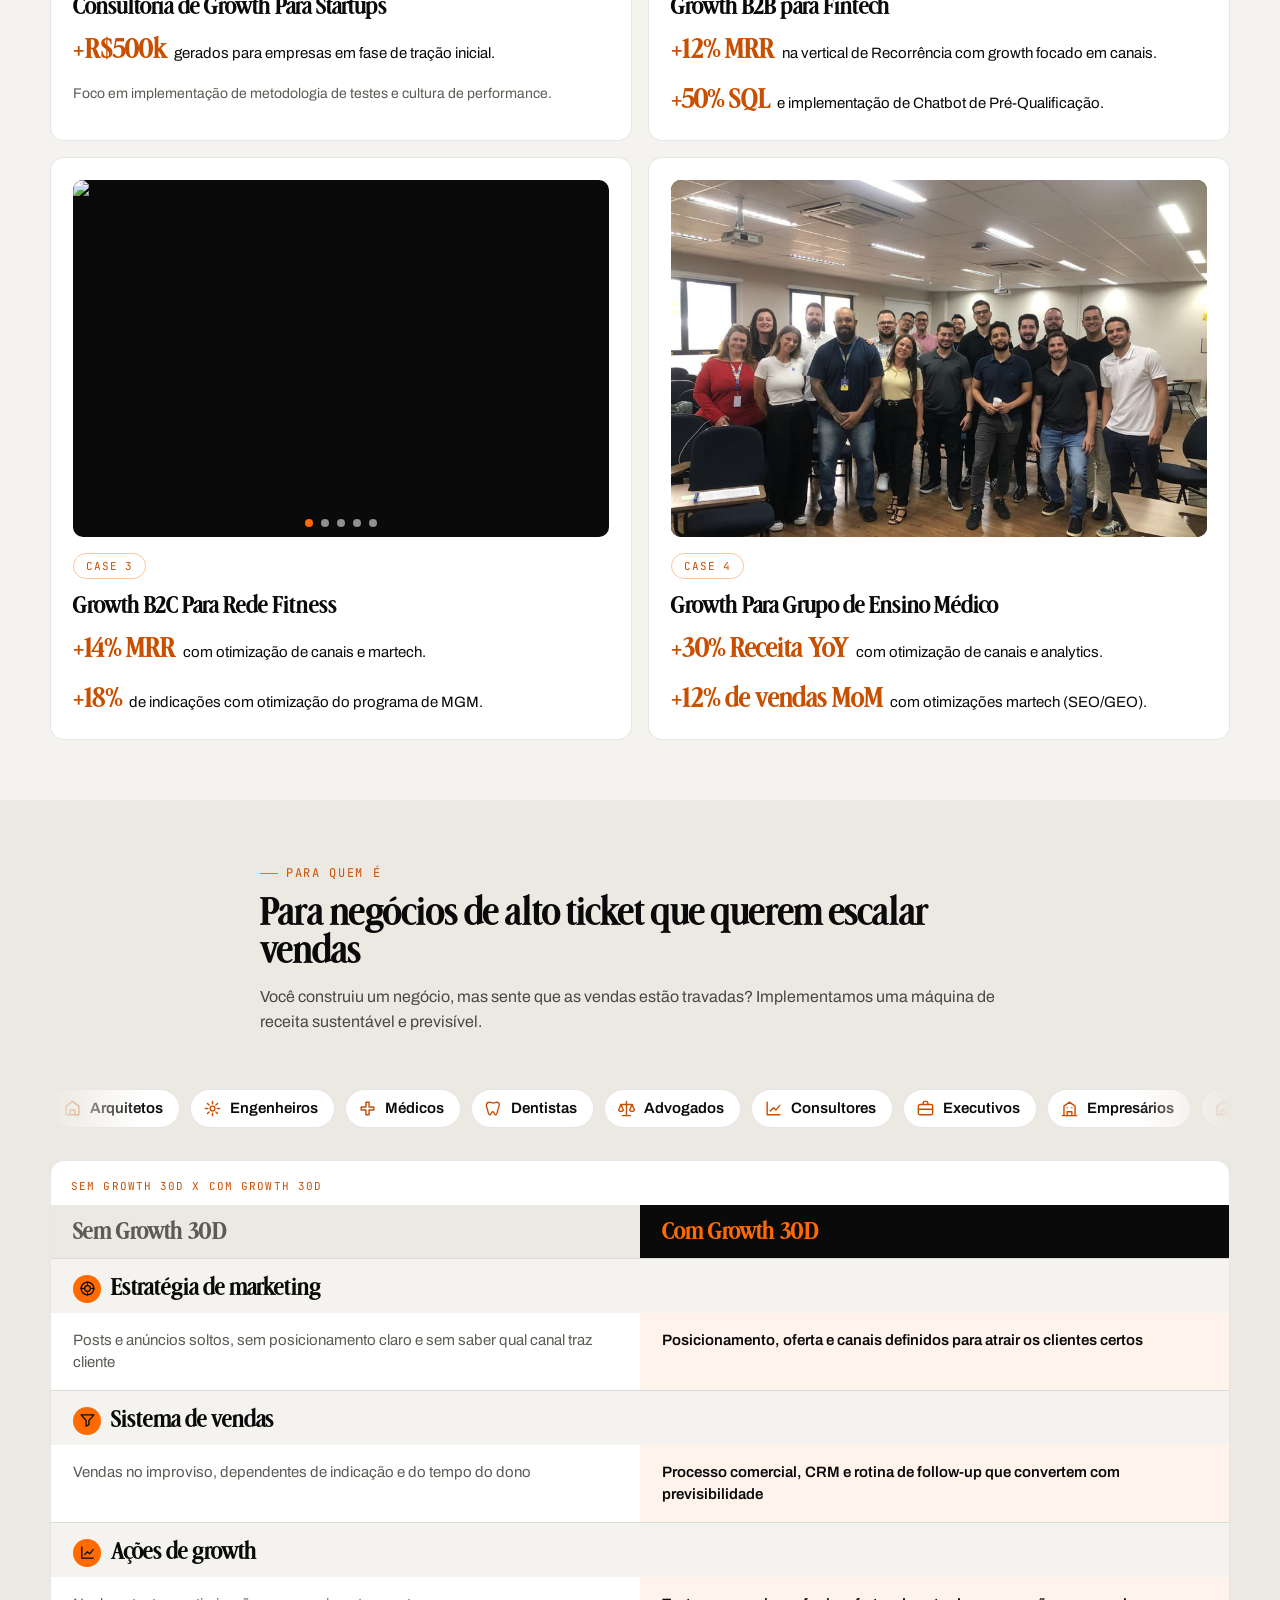
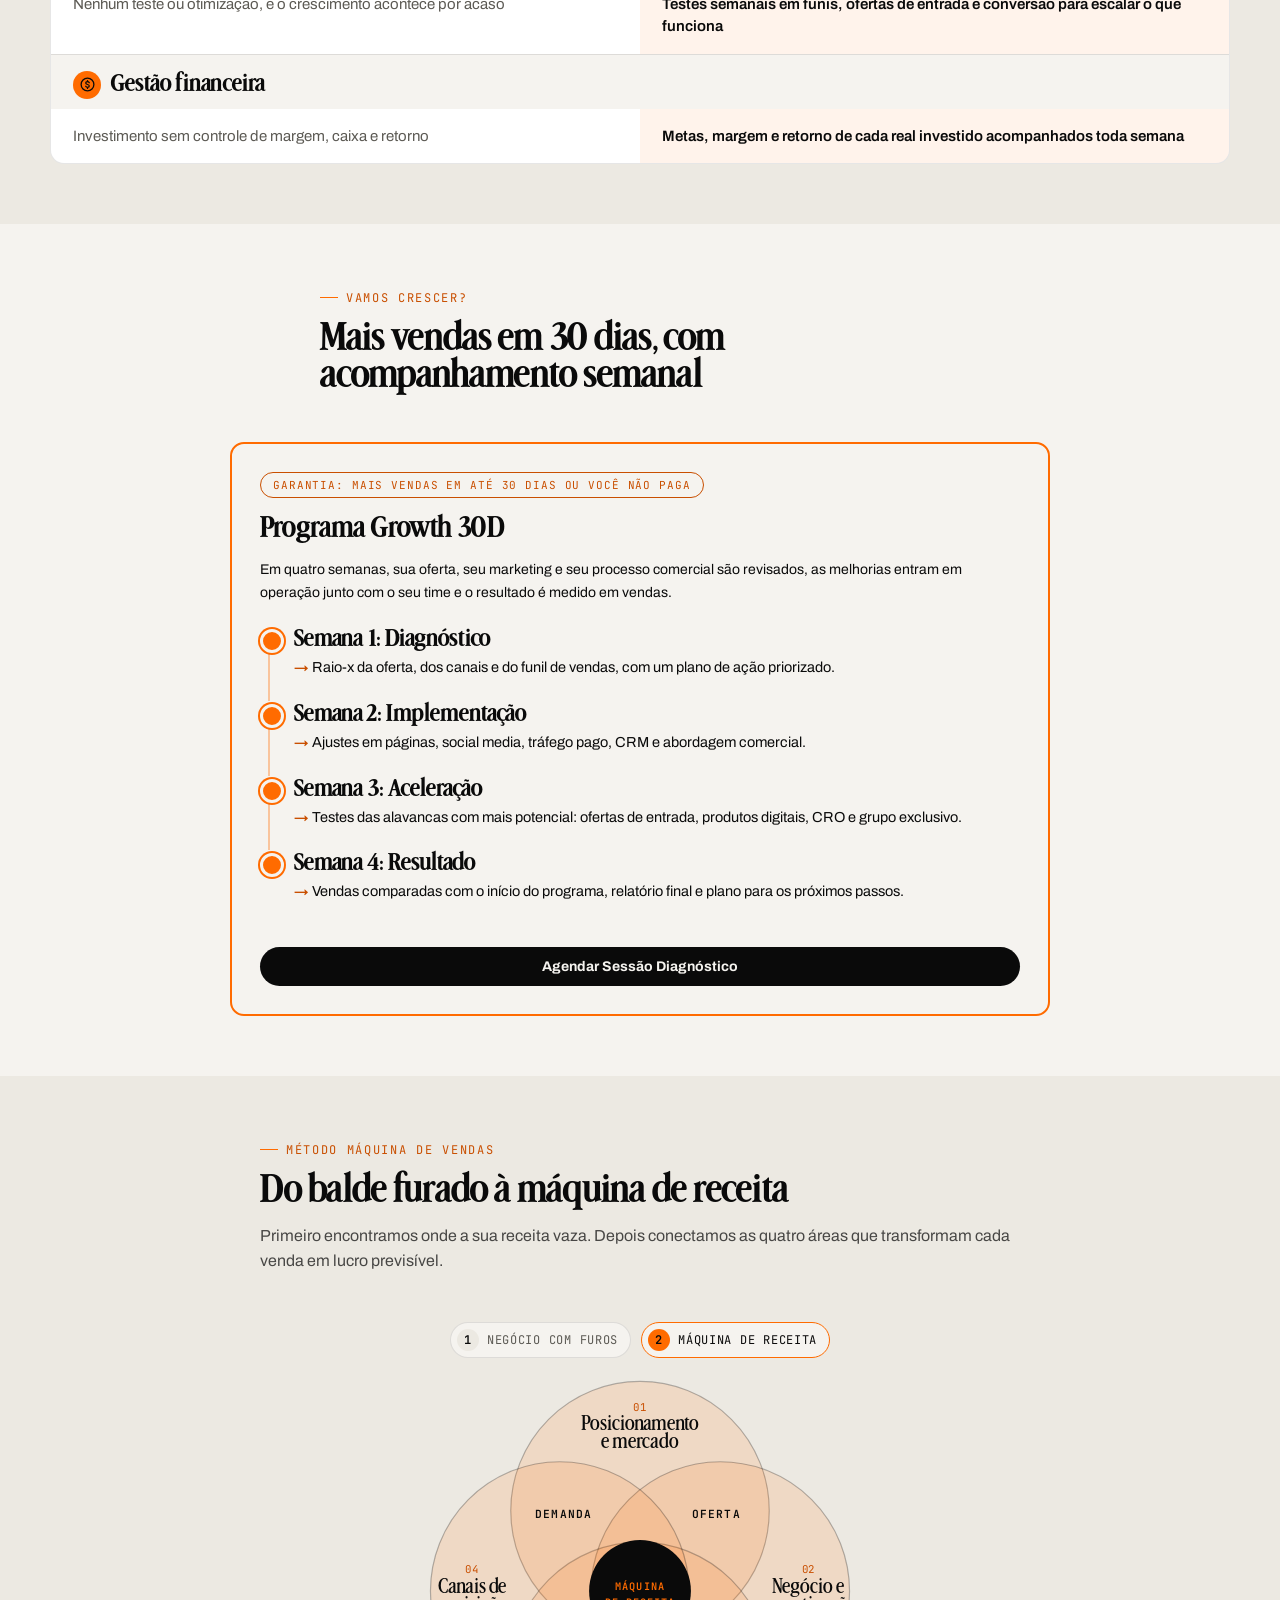
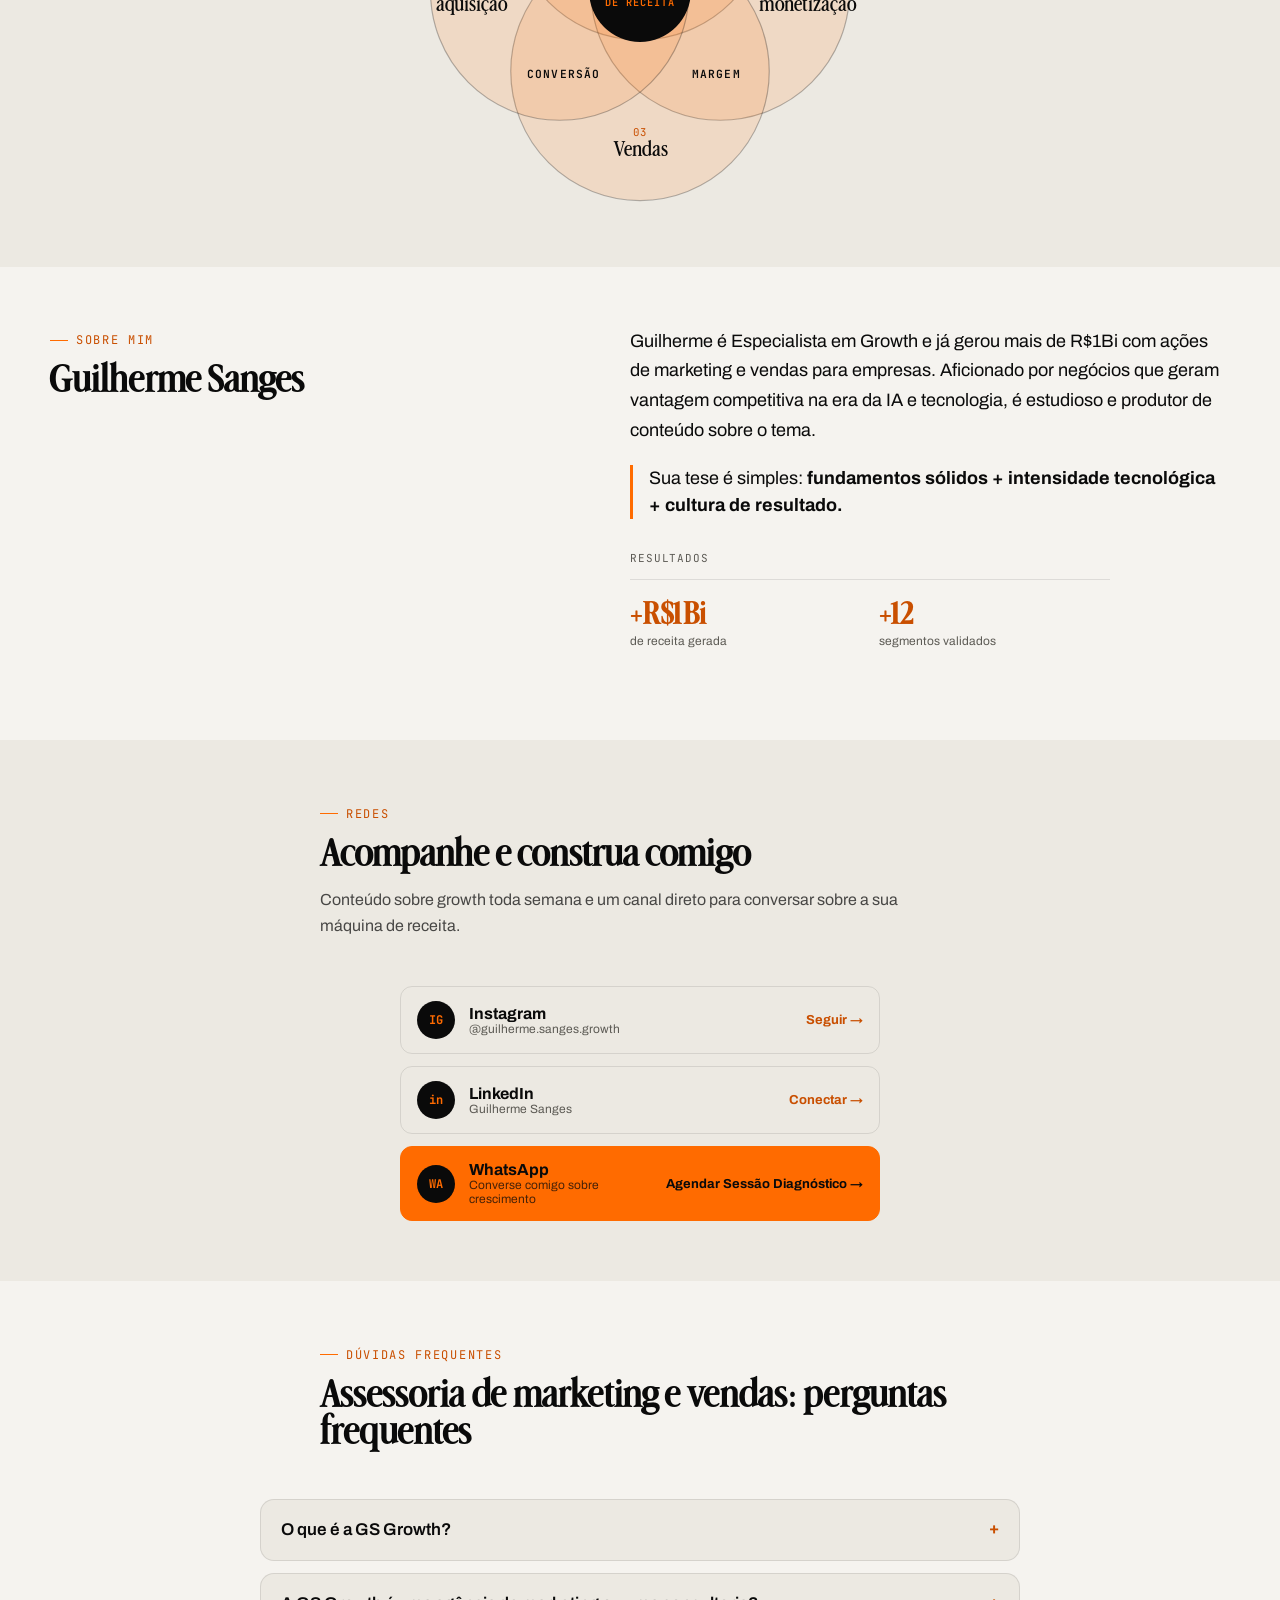
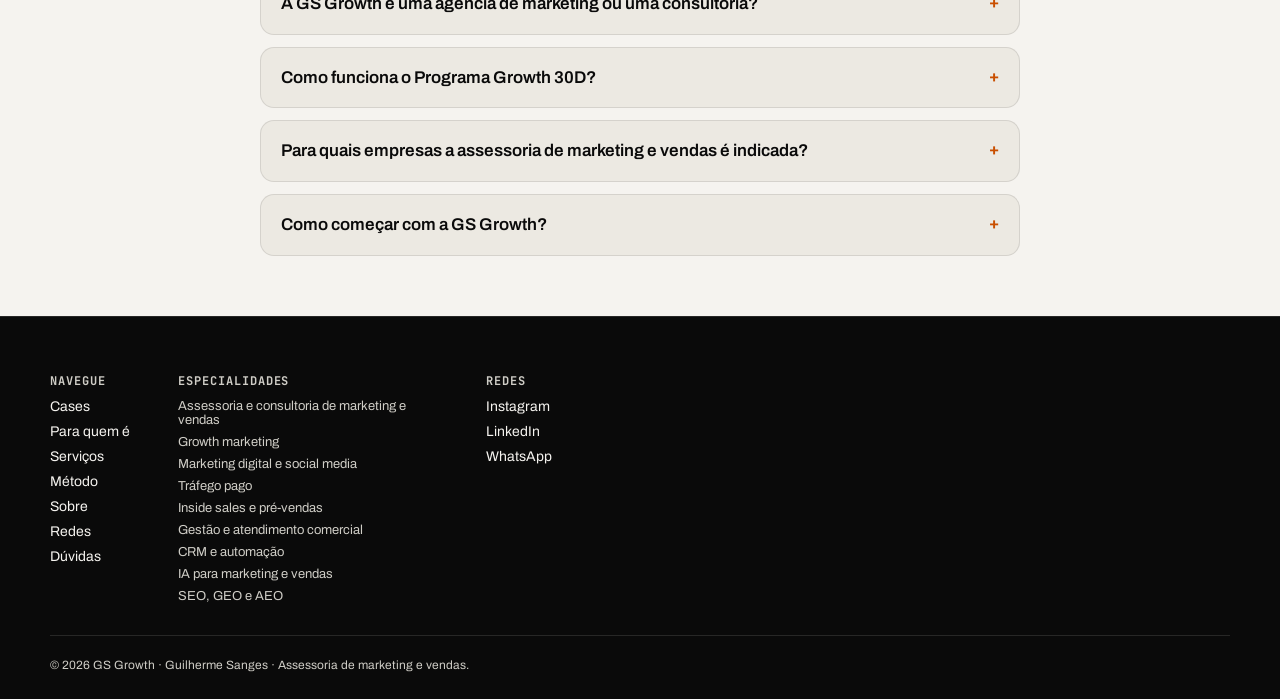
==== commit 8c1179eb: "Home focada em conversao: nova estrutura, Para quem e, Metodo animado - Hero: H1 'Assessoria de mark" ====
--- a/index.html
+++ b/index.html
@@ -44,7 +44,6 @@
   <link href="https://fonts.googleapis.com/css2?family=Archivo:wght@400;500;600;700&family=JetBrains+Mono:wght@400;500;600&display=swap" rel="stylesheet" />
   <link rel="stylesheet" href="css/fonts.css" />
   <link rel="stylesheet" href="css/styles.css" />
-  <link rel="stylesheet" href="guia-high-ticket-agentico/agentico.css" />
 
   <!-- SEO/GEO/AEO: dados estruturados (organização, serviço, autor, página e FAQ) para Google e motores de IA -->
   <script type="application/ld+json">
@@ -153,9 +152,7 @@
           { "@type": "Question", "name": "Para quais empresas a assessoria de marketing e vendas é indicada?",
             "acceptedAnswer": { "@type": "Answer", "text": "Para negócios de qualquer porte que querem crescer em vendas. O método já foi validado em mais de 12 segmentos, incluindo startups, fintechs, redes fitness e grupos de ensino." } },
           { "@type": "Question", "name": "Como começar com a GS Growth?",
-            "acceptedAnswer": { "@type": "Answer", "text": "Agende uma Sessão Diagnóstico pelo WhatsApp. Nela, Guilherme Sanges avalia a sua operação de marketing, vendas e atendimento comercial e indica os próximos passos." } },
-          { "@type": "Question", "name": "A GS Growth oferece materiais gratuitos?",
-            "acceptedAnswer": { "@type": "Answer", "text": "Sim. Na seção Materiais do site estão guias e diagnósticos gratuitos de growth, como o Guia High Ticket Agêntico e o Guia Growth 30D." } }
+            "acceptedAnswer": { "@type": "Answer", "text": "Agende uma Sessão Diagnóstico pelo WhatsApp. Nela, Guilherme Sanges avalia a sua operação de marketing, vendas e atendimento comercial e indica os próximos passos." } }
         ]
       }
     ]
@@ -178,19 +175,18 @@
     </a>
     <nav class="nav__links">
       <a href="#cases">Cases</a>
-      <a href="#mercado">Mercado</a>
+      <a href="#para-quem">Para quem é</a>
+      <a href="#servicos">Serviços</a>
       <a href="#metodo">Método</a>
-      <a href="#servicos">Serviços</a>
-      <a href="#materiais">Materiais</a>
       <a href="#sobre">Sobre</a>
       <a href="#redes">Redes</a>
     </nav>
     <a href="#servicos" class="btn btn--ghost nav__cta">Ver serviços</a>
     <nav class="nav__mobile" id="navMobile" aria-label="Menu principal">
       <a href="#cases">Cases</a>
+      <a href="#para-quem">Para quem é</a>
+      <a href="#servicos">Soluções</a>
       <a href="#metodo">Método</a>
-      <a href="#servicos">Soluções</a>
-      <a href="#materiais">Materiais</a>
     </nav>
     <button type="button" class="nav__toggle" id="navToggle" aria-label="Abrir menu" aria-expanded="false" aria-controls="navMobile">
       <span></span><span></span><span></span>
@@ -208,16 +204,14 @@
       <div class="hero__glow"></div>
     </div>
     <div class="hero__content">
-      <button type="button" class="gha-cta-strip" data-gha-open="hero"><em>Novo</em>Guia High Ticket Agêntico: seu Gestor Executivo no Claude →</button>
-      <p class="eyebrow">método máquina de receita</p>
+      <p class="eyebrow">método máquina de vendas</p>
       <h1 class="hero__title hero__title--long">
-        Posts e leads não pagam a sua conta.
-        <span class="text-orange">Otimize a sua máquina de receita</span>
-        <span class="hero__outline">em 30 dias!</span>
+        Assessoria de <span class="text-orange">marketing e vendas</span>
+        para crescimento de negócios
       </h1>
       <p class="hero__subtitle">
-        Te falam que você precisa postar mais para crescer. Te mostro como funciona uma
-        máquina de growth que gera lucro para o seu negócio.
+        Posts e leads não pagam a sua conta. Implemente o sistema validado que aumenta
+        as vendas do seu negócio em 30 dias.
       </p>
       <div class="hero__actions">
         <a href="https://api.whatsapp.com/send/?phone=5519998878022&amp;text=Ol%C3%A1,%20vim%20do%20site%20da%20GS%20Growth%20e%20quero%20agendar%20uma%20Sess%C3%A3o%20Diagn%C3%B3stico!" class="btn btn--primary" target="_blank" rel="noopener">Agendar Sessão Diagnóstico</a>
@@ -243,9 +237,9 @@
   <section class="deck deck--light" id="cases">
     <div class="deck__header">
       <p class="eyebrow">Método Validado</p>
-      <h2 class="deck__title">Conheça Cases De Crescimento</h2>
+      <h2 class="deck__title">Casos de sucesso com aumento de receita e lucro</h2>
       <p class="deck__subtitle">
-        Crescer com acompanhamento é como ter um piloto experiente em uma rota que não conhece.
+        Clientes que tiveram seus negócios transformados com técnicas de growth.
       </p>
     </div>
 
@@ -323,100 +317,60 @@
     </div>
   </section>
 
-  <!-- DOBRA 3 — O MERCADO -->
-  <section class="deck deck--tone" id="mercado">
+  <!-- DOBRA 3 — PARA QUEM É + SEM x COM -->
+  <section class="deck deck--tone" id="para-quem" aria-labelledby="paraQuemTitle">
     <div class="deck__header deck__header--wide">
-      <p class="eyebrow">O Mercado</p>
-      <h2 class="deck__title">O Jogo Mudou, Em 2026 Construção Deixou De Ser um Diferencial</h2>
+      <p class="eyebrow">para quem é</p>
+      <h2 class="deck__title" id="paraQuemTitle">Para negócios de alto ticket que querem escalar vendas</h2>
       <p class="deck__subtitle">
-        Para Construir Um Negócio Que Gera Lucro É Necessário Ser Estratégico Nas Áreas Que Impactam Receita
+        Você construiu um negócio, mas sente que as vendas estão travadas? Implementamos uma máquina de receita sustentável e previsível.
       </p>
     </div>
 
-    <div class="compare">
-      <div class="compare__row">
-        <span class="compare__tag">Antes</span>
-        <ol class="antes" aria-label="Antes: postar, engajar e vender">
-          <li>Postar</li>
-          <li class="antes__sep" aria-hidden="true"></li>
-          <li>Engajar</li>
-          <li class="antes__sep" aria-hidden="true"></li>
-          <li>Vender</li>
-        </ol>
-      </div>
-
-      <div class="compare__row">
-        <span class="compare__tag compare__tag--accent">Agora</span>
-        <div class="agora">
-          <svg class="agora__svg" viewBox="0 0 480 440" role="img" aria-label="Oito áreas convergem para o lucro: inteligência de mercado, marketing, growth, vendas, IA, produto, finanças e gestão">
-          <defs><marker id="agoraArrow" viewBox="0 0 10 10" refX="8" refY="5" markerWidth="7" markerHeight="7" orient="auto-start-reverse"><path d="M1.5 1.5 L8.5 5 L1.5 8.5" fill="none" stroke="rgba(10,10,10,0.55)" stroke-width="1.4" stroke-linecap="round" stroke-linejoin="round"/></marker></defs>
-          <ellipse class="agora__orbit" cx="240" cy="220" rx="150" ry="165"/>
-          <line class="agora__spoke" x1="240.0" y1="69.0" x2="240.0" y2="156.0"/>
-          <circle class="agora__dot" cx="240.0" cy="55.0" r="4.5"/>
-          <text class="agora__label" x="240.0" y="39.0" text-anchor="middle">Inteligência de Mercado</text>
-          <line class="agora__spoke" x1="336.6" y1="113.7" x2="283.1" y2="172.6"/>
-          <circle class="agora__dot" cx="346.1" cy="103.3" r="4.5"/>
-          <text class="agora__label" x="362.1" y="108.3" text-anchor="start">Marketing</text>
-          <line class="agora__spoke" x1="376.0" y1="220.0" x2="304.0" y2="220.0"/>
-          <circle class="agora__dot" cx="390.0" cy="220.0" r="4.5"/>
-          <text class="agora__label" x="406.0" y="225.0" text-anchor="start">Growth</text>
-          <line class="agora__spoke" x1="336.6" y1="326.3" x2="283.1" y2="267.4"/>
-          <circle class="agora__dot" cx="346.1" cy="336.7" r="4.5"/>
-          <text class="agora__label" x="362.1" y="341.7" text-anchor="start">Vendas</text>
-          <line class="agora__spoke" x1="240.0" y1="371.0" x2="240.0" y2="284.0"/>
-          <circle class="agora__dot" cx="240.0" cy="385.0" r="4.5"/>
-          <text class="agora__label" x="240.0" y="411.0" text-anchor="middle">IA</text>
-          <line class="agora__spoke" x1="143.4" y1="326.3" x2="196.9" y2="267.4"/>
-          <circle class="agora__dot" cx="133.9" cy="336.7" r="4.5"/>
-          <text class="agora__label" x="117.9" y="341.7" text-anchor="end">Produto</text>
-          <line class="agora__spoke" x1="104.0" y1="220.0" x2="176.0" y2="220.0"/>
-          <circle class="agora__dot" cx="90.0" cy="220.0" r="4.5"/>
-          <text class="agora__label" x="74.0" y="225.0" text-anchor="end">Finanças</text>
-          <line class="agora__spoke" x1="143.4" y1="113.7" x2="196.9" y2="172.6"/>
-          <circle class="agora__dot" cx="133.9" cy="103.3" r="4.5"/>
-          <text class="agora__label" x="117.9" y="108.3" text-anchor="end">Gestão</text>
-          <circle class="agora__pulse" cx="240" cy="220" r="46"/>
-          <circle class="agora__core" cx="240" cy="220" r="46"/>
-          <text class="agora__corelabel" x="240" y="220">Lucro</text>
-          </svg>
-          
-        </div>
+    <div class="seg-marquee" aria-label="Segmentos atendidos">
+      <ul class="seg-marquee__track">
+          <li><svg viewBox="0 0 24 24" aria-hidden="true"><path d="M12 3 4 9v11h16V9z"/><path d="M9 20v-6h6v6"/></svg>Arquitetos</li>
+          <li><svg viewBox="0 0 24 24" aria-hidden="true"><circle cx="12" cy="12" r="3"/><path d="M12 3v3M12 18v3M3 12h3M18 12h3M5.6 5.6l2.1 2.1M16.3 16.3l2.1 2.1M18.4 5.6l-2.1 2.1M7.7 16.3l-2.1 2.1"/></svg>Engenheiros</li>
+          <li><svg viewBox="0 0 24 24" aria-hidden="true"><path d="M10 4h4v6h6v4h-6v6h-4v-6H4v-4h6z"/></svg>Médicos</li>
+          <li><svg viewBox="0 0 24 24" aria-hidden="true"><path d="M7 4c-2.5 0-4 2-4 4.5 0 2 1 3 1.5 5 .5 2.500 1 6.500 3 6.500 1.500 0 1.500-4 3.500-4s2 4 3.500 4c2 0 2.500-4 3-6.500.5-2 1.500-3 1.500-5C20 6 18.500 4 16 4c-1.500 0-2.500 1-4 1S8.500 4 7 4z"/></svg>Dentistas</li>
+          <li><svg viewBox="0 0 24 24" aria-hidden="true"><path d="M12 3v18M7 21h10M5 7h14"/><path d="m5 7-3 7a3.500 3.500 0 0 0 6 0zM19 7l-3 7a3.500 3.500 0 0 0 6 0z"/></svg>Advogados</li>
+          <li><svg viewBox="0 0 24 24" aria-hidden="true"><path d="M4 20V4M4 20h16"/><path d="m8 15 4-4 3 3 5-6"/></svg>Consultores</li>
+          <li><svg viewBox="0 0 24 24" aria-hidden="true"><rect x="3" y="7" width="18" height="13" rx="2"/><path d="M9 7V5a2 2 0 0 1 2-2h2a2 2 0 0 1 2 2v2M3 13h18"/></svg>Executivos</li>
+          <li><svg viewBox="0 0 24 24" aria-hidden="true"><path d="M3 21h18M5 21V9l7-5 7 5v12"/><path d="M9 21v-5h6v5M9 11h.01M15 11h.01"/></svg>Empresários</li>
+      </ul>
+      <ul class="seg-marquee__track" aria-hidden="true">
+          <li><svg viewBox="0 0 24 24" aria-hidden="true"><path d="M12 3 4 9v11h16V9z"/><path d="M9 20v-6h6v6"/></svg>Arquitetos</li>
+          <li><svg viewBox="0 0 24 24" aria-hidden="true"><circle cx="12" cy="12" r="3"/><path d="M12 3v3M12 18v3M3 12h3M18 12h3M5.6 5.6l2.1 2.1M16.3 16.3l2.1 2.1M18.4 5.6l-2.1 2.1M7.7 16.3l-2.1 2.1"/></svg>Engenheiros</li>
+          <li><svg viewBox="0 0 24 24" aria-hidden="true"><path d="M10 4h4v6h6v4h-6v6h-4v-6H4v-4h6z"/></svg>Médicos</li>
+          <li><svg viewBox="0 0 24 24" aria-hidden="true"><path d="M7 4c-2.5 0-4 2-4 4.5 0 2 1 3 1.5 5 .5 2.500 1 6.500 3 6.500 1.500 0 1.500-4 3.500-4s2 4 3.500 4c2 0 2.500-4 3-6.500.5-2 1.500-3 1.500-5C20 6 18.500 4 16 4c-1.500 0-2.500 1-4 1S8.500 4 7 4z"/></svg>Dentistas</li>
+          <li><svg viewBox="0 0 24 24" aria-hidden="true"><path d="M12 3v18M7 21h10M5 7h14"/><path d="m5 7-3 7a3.500 3.500 0 0 0 6 0zM19 7l-3 7a3.500 3.500 0 0 0 6 0z"/></svg>Advogados</li>
+          <li><svg viewBox="0 0 24 24" aria-hidden="true"><path d="M4 20V4M4 20h16"/><path d="m8 15 4-4 3 3 5-6"/></svg>Consultores</li>
+          <li><svg viewBox="0 0 24 24" aria-hidden="true"><rect x="3" y="7" width="18" height="13" rx="2"/><path d="M9 7V5a2 2 0 0 1 2-2h2a2 2 0 0 1 2 2v2M3 13h18"/></svg>Executivos</li>
+          <li><svg viewBox="0 0 24 24" aria-hidden="true"><path d="M3 21h18M5 21V9l7-5 7 5v12"/><path d="M9 21v-5h6v5M9 11h.01M15 11h.01"/></svg>Empresários</li>
+      </ul>
+    </div>
+
+    <div class="pq">
+      <div class="vs-wrap">
+        <table class="vs">
+          <caption class="vs__cap">Sem Growth 30D x Com Growth 30D</caption>
+          <thead><tr><th scope="col" class="vs__sem">Sem Growth 30D</th><th scope="col" class="vs__com">Com Growth 30D</th></tr></thead>
+          <tbody>
+            <tr class="vs__theme"><th scope="rowgroup" colspan="2"><span class="vs__ic"><svg viewBox="0 0 24 24" aria-hidden="true"><circle cx="12" cy="12" r="9"/><circle cx="12" cy="12" r="4"/><path d="M12 3v3M12 18v3M3 12h3M18 12h3"/></svg></span>Estratégia de marketing</th></tr>
+            <tr><td>Posts e anúncios soltos, sem posicionamento claro e sem saber qual canal traz cliente</td><td>Posicionamento, oferta e canais definidos para atrair os clientes certos</td></tr>
+            <tr class="vs__theme"><th scope="rowgroup" colspan="2"><span class="vs__ic"><svg viewBox="0 0 24 24" aria-hidden="true"><path d="M3 4h18l-7 8v6l-4 2v-8z"/></svg></span>Sistema de vendas</th></tr>
+            <tr><td>Vendas no improviso, dependentes de indicação e do tempo do dono</td><td>Processo comercial, CRM e rotina de follow-up que convertem com previsibilidade</td></tr>
+            <tr class="vs__theme"><th scope="rowgroup" colspan="2"><span class="vs__ic"><svg viewBox="0 0 24 24" aria-hidden="true"><path d="M4 20V4M4 20h16"/><path d="m8 15 4-4 3 3 5-6"/></svg></span>Ações de growth</th></tr>
+            <tr><td>Nenhum teste ou otimização, e o crescimento acontece por acaso</td><td>Testes semanais em funis, ofertas de entrada e conversão para escalar o que funciona</td></tr>
+            <tr class="vs__theme"><th scope="rowgroup" colspan="2"><span class="vs__ic"><svg viewBox="0 0 24 24" aria-hidden="true"><circle cx="12" cy="12" r="9"/><path d="M14.5 9.5c-.4-.9-1.4-1.5-2.5-1.5-1.4 0-2.5.8-2.5 2s1.1 1.7 2.5 2 2.5.8 2.5 2-1.1 2-2.5 2c-1.1 0-2.1-.6-2.5-1.5M12 6.5V8M12 16v1.5"/></svg></span>Gestão financeira</th></tr>
+            <tr><td>Investimento sem controle de margem, caixa e retorno</td><td>Metas, margem e retorno de cada real investido acompanhados toda semana</td></tr>
+          </tbody>
+        </table>
       </div>
     </div>
   </section>
 
-  <!-- DOBRA 4 — O MÉTODO -->
-  <section class="deck deck--light" id="metodo">
-    <div class="deck__header">
-      <p class="eyebrow eyebrow--dark">O método Máquina de Receita</p>
-      <h2 class="deck__title">As trends são passageiras, os fundamentos permanecem.</h2>
-      <p class="deck__subtitle">
-        Empresas líderes de mercado não sofrem com mudanças porque possuem fundamentos
-        estabelecidos e alinhados com o cliente.
-      </p>
-    </div>
-
-    <div class="method" id="method">
-<svg class="method__svg" id="vennSvg" viewBox="0 0 400 400" role="group" aria-label="Diagrama Venn com quatro círculos que se cruzam: Mercado, Negócio, Growth e Tecnologia">
-  <g class="venn">
-    <circle class="ring" data-key="mercado" cx="200" cy="138" r="115" />
-    <circle class="ring" data-key="negocio" cx="262" cy="200" r="115" />
-    <circle class="ring" data-key="growth" cx="200" cy="262" r="115" />
-    <circle class="ring" data-key="tecnologia" cx="138" cy="200" r="115" />
-  </g>
-  <circle class="venn__core" cx="200" cy="200" r="46" />
-  <text class="ring__label" data-key="mercado" x="200" y="70">MERCADO</text>
-  <text class="ring__label" data-key="negocio" x="335" y="204">NEGÓCIO</text>
-  <text class="ring__label" data-key="growth" x="200" y="338">GROWTH</text>
-  <text class="ring__label" data-key="tecnologia" x="64" y="204">TECNOLOGIA</text>
-  <text class="core__label" x="200" y="197">MÁQUINA</text>
-  <text class="core__label" x="200" y="210">DE RECEITA</text>
-</svg>
-
-    </div>
-  </section>
-
-  <!-- DOBRA 5 — SERVIÇOS -->
+  <!-- DOBRA 4 — SERVIÇOS (vamos crescer?) -->
   <section class="deck deck--light" id="servicos">
     <div class="deck__header">
       <p class="eyebrow">vamos crescer?</p>
@@ -461,99 +415,97 @@
     </div>
   </section>
 
-  <!-- MATERIAIS -->
-  <section class="deck deck--light" id="materiais">
-    <div class="deck__header">
-      <p class="eyebrow">Materiais</p>
-      <h2 class="deck__title">Ferramentas gratuitas para a sua máquina de receita</h2>
+  <!-- DOBRA 5 — MÉTODO MÁQUINA DE VENDAS (animação em loop: balde furado → ikigai) -->
+  <section class="deck deck--tone" id="metodo" aria-labelledby="metodoTitle">
+    <div class="deck__header deck__header--wide">
+      <p class="eyebrow eyebrow--dark">método máquina de vendas</p>
+      <h2 class="deck__title" id="metodoTitle">Do balde furado à máquina de receita</h2>
       <p class="deck__subtitle">
-        Para enxergar onde seu negócio perde receita e o que otimizar primeiro.
+        Primeiro encontramos onde a sua receita vaza. Depois conectamos as quatro áreas que transformam cada venda em lucro previsível.
       </p>
     </div>
 
-    <div class="carousel-wrap">
-      <button class="carousel-nav carousel-nav--prev" id="matPrev" aria-label="Anterior" type="button">‹</button>
-      <div class="carousel" id="matCarousel" tabindex="0">
-        <a class="card card--mat" href="guia-high-ticket-agentico/" data-gha-open="materiais">
-          <div class="mat-prev mat-prev--gha">
-            <span class="card__type">Guia</span>
-            <div class="gha-mini" aria-hidden="true"><b>Gestor Executivo no Claude</b><span><i></i><i></i><i></i></span><span><i></i><i></i><i></i></span><span><i></i><i></i><i></i></span></div>
-          </div>
-          <div class="card__body">
-            <span class="card__category">IA</span>
-            <h3 class="card__title">Guia High Ticket Agêntico</h3>
-            <span class="card__cta">Acessar →</span>
-          </div>
-        </a>
-        <a class="card card--mat" href="guia-growth-30d/">
-          <div class="mat-prev mat-prev--gha">
-            <span class="card__type">Guia</span>
-            <div class="gha-mini" aria-hidden="true"><b>Roadmap de 4 semanas</b><span><i></i><i></i><i></i></span><span><i></i><i></i></span><span><i></i></span><span><i></i></span></div>
-          </div>
-          <div class="card__body">
-            <span class="card__category">Growth</span>
-            <h3 class="card__title">Guia Growth 30D</h3>
-            <span class="card__cta">Acessar →</span>
-          </div>
-        </a>
-        <a class="card card--mat" href="https://gsgrowthdigital.com.br/diagnostico-ia-gs-growth/" target="_blank" rel="noopener">
-          <div class="mat-prev mat-prev--shot">
-            <span class="card__type">Diagnóstico</span>
-            <img src="assets/prev-diagnostico-ia.jpg" alt="Gráfico teia de aranha do Diagnóstico de Operação com IA" width="640" height="472" loading="lazy" decoding="async" />
-          </div>
-          <div class="card__body">
-            <span class="card__category">IA</span>
-            <h3 class="card__title">Diagnóstico de Operação com IA</h3>
-            <span class="card__cta">Acessar →</span>
-          </div>
-        </a>
-        <div class="card card--mat card--soon" aria-disabled="true">
-          <div class="mat-prev" aria-hidden="true">
-            <span class="card__type">Em breve</span>
-            <div class="mock mock--funnel"><i></i><i></i><i></i><i></i></div>
-          </div>
-          <div class="card__body">
-            <span class="card__category">Growth</span>
-            <h3 class="card__title">Diagnóstico de Growth e Eficiência</h3>
-          </div>
-        </div>
-        <div class="card card--mat card--soon" aria-disabled="true">
-          <div class="mat-prev" aria-hidden="true">
-            <span class="card__type">Em breve</span>
-            <div class="mock mock--bars"><i></i><i></i><i></i><i></i><i></i><i></i></div>
-          </div>
-          <div class="card__body">
-            <span class="card__category">Marketing</span>
-            <h3 class="card__title">Diagnóstico de Mídia Paga</h3>
-          </div>
-        </div>
-        <div class="card card--mat card--soon" aria-disabled="true">
-          <div class="mat-prev" aria-hidden="true">
-            <span class="card__type">Em breve</span>
-            <div class="mock mock--search"><b></b><i></i><i></i><i></i></div>
-          </div>
-          <div class="card__body">
-            <span class="card__category">SEO / GEO</span>
-            <h3 class="card__title">Diagnóstico GEO/AEO</h3>
-          </div>
-        </div>
-        <div class="card card--mat card--soon" aria-disabled="true">
-          <div class="mat-prev" aria-hidden="true">
-            <span class="card__type">Em breve</span>
-            <div class="mock mock--table"><i></i><i></i><i></i><i></i><i></i><i></i></div>
-          </div>
-          <div class="card__body">
-            <span class="card__category">Finanças</span>
-            <h3 class="card__title">Calculadora de BP</h3>
-          </div>
-        </div>
-      </div>
-      <button class="carousel-nav carousel-nav--next" id="matNext" aria-label="Próximo" type="button">›</button>
-    </div>
-    <p class="carousel-hint">Arraste para o lado para ver mais →</p>
+    <figure class="mx" id="mxAnim" aria-label="Animação em duas etapas: um balde furado que perde lucro, energia e oportunidades e, em seguida, o diagrama Máquina de Receita com as quatro áreas conectadas">
+      <ol class="mx__steps" aria-hidden="true">
+        <li class="mx__step mx__step--a"><span>1</span>Negócio com furos</li>
+        <li class="mx__step mx__step--b"><span>2</span>Máquina de receita</li>
+      </ol>
+      <div class="mx__stage">
+        <div class="mx__scene mx__scene--a">
+          <svg class="balde" viewBox="0 0 480 372" role="img" aria-label="Um balde sendo enchido por mais clientes, com quatro furos: agenda lotada, investimento em marketing, equipe desengajada e investimento em estrutura. A água que escapa forma uma poça no chão com lucro, energia e oportunidades.">
+          <defs>
+          <clipPath id="baldeClip"><polygon points="140,100 340,100 310,280 170,280"/></clipPath>
+          <marker id="baldeArrow" viewBox="0 0 10 10" refX="5" refY="5" markerWidth="7" markerHeight="7" orient="auto"><path d="M0 0L10 5L0 10z" fill="#FF6B00"/></marker>
+          </defs>
+          <text class="balde__top" x="240" y="22" text-anchor="middle">mais clientes</text>
+          <line class="balde__in" x1="212" y1="34" x2="212" y2="126" marker-end="url(#baldeArrow)"/>
+          <line class="balde__in" x1="240" y1="34" x2="240" y2="126" marker-end="url(#baldeArrow)"/>
+          <line class="balde__in" x1="268" y1="34" x2="268" y2="126" marker-end="url(#baldeArrow)"/>
+          <g clip-path="url(#baldeClip)">
+          <path class="balde__water" d="M120 146 Q 150 136 180 146 T 240 146 T 300 146 T 360 146 L 360 290 L 120 290 Z"/>
+          </g>
+          <polygon class="balde__body" points="140,100 340,100 310,280 170,280"/>
+          <ellipse class="balde__rim" cx="240" cy="100" rx="100" ry="8"/>
+          <ellipse class="balde__hole" cx="150" cy="160" rx="5" ry="6"/>
+          <ellipse class="balde__hole" cx="161" cy="230" rx="5" ry="6"/>
+          <ellipse class="balde__hole" cx="330" cy="160" rx="5" ry="6"/>
+          <ellipse class="balde__hole" cx="319" cy="230" rx="5" ry="6"/>
+          <path class="balde__leak" d="M148 162 C 128 176, 122 240, 128 298"/>
+          <path class="balde__leak" d="M159 232 C 147 248, 145 272, 150 298"/>
+          <path class="balde__leak" d="M332 162 C 352 176, 358 240, 352 298"/>
+          <path class="balde__leak" d="M321 232 C 333 248, 335 272, 330 298"/>
+          <text class="balde__lbl" x="116" y="150" text-anchor="end">agenda lotada</text>
+          <text class="balde__lbl" x="104" y="222" text-anchor="end">investimento<tspan x="104" dy="16">em marketing</tspan></text>
+          <text class="balde__lbl" x="364" y="146" text-anchor="start">equipe<tspan x="364" dy="16">desengajada</tspan></text>
+          <text class="balde__lbl" x="376" y="222" text-anchor="start">investimento<tspan x="376" dy="16">em estrutura</tspan></text>
+          <line class="balde__floor" x1="40" y1="302" x2="440" y2="302"/>
+          <ellipse class="balde__puddle" cx="240" cy="310" rx="150" ry="12"/>
+          <text class="balde__pud" x="240" y="346" text-anchor="middle">Você perde...<tspan class="balde__pud2" x="240" dy="18">lucro, energia, oportunidades</tspan></text>
+          </svg>
+        </div>
+        <div class="mx__scene mx__scene--b">
+          <svg class="ik__svg" viewBox="0 0 480 480" role="img" aria-labelledby="ikTitle ikDesc">
+          <title id="ikTitle">Diagrama Máquina de Receita</title>
+          <desc id="ikDesc">Quatro círculos sobrepostos: Posicionamento e mercado, Negócio e monetização, Vendas e Canais de aquisição. Os encontros formam Oferta, Margem, Conversão e Demanda. No centro, a Máquina de Receita.</desc>
+          <g class="ik__rings">
+          <circle class="ik__ring" cx="240" cy="158" r="132"/>
+          <circle class="ik__ring" cx="322" cy="240" r="132"/>
+          <circle class="ik__ring" cx="240" cy="322" r="132"/>
+          <circle class="ik__ring" cx="158" cy="240" r="132"/>
+          </g>
+          <!-- áreas (círculos) -->
+          <text class="ik__n" x="240" y="56">01</text>
+          <text class="ik__area" x="240" y="76">Posicionamento</text>
+          <text class="ik__area" x="240" y="94">e mercado</text>
+          
+          <text class="ik__n" x="412" y="222">02</text>
+          <text class="ik__area" x="412" y="242">Negócio e</text>
+          <text class="ik__area" x="412" y="260">monetização</text>
+          
+          <text class="ik__n" x="240" y="388">03</text>
+          <text class="ik__area" x="240" y="408">Vendas</text>
+          
+          <text class="ik__n" x="68" y="222">04</text>
+          <text class="ik__area" x="68" y="242">Canais de</text>
+          <text class="ik__area" x="68" y="260">aquisição</text>
+          
+          <!-- encontros entre áreas vizinhas -->
+          <text class="ik__meet" x="318" y="162">Oferta</text>
+          <text class="ik__meet" x="318" y="326">Margem</text>
+          <text class="ik__meet" x="162" y="326">Conversão</text>
+          <text class="ik__meet" x="162" y="162">Demanda</text>
+          
+          <!-- centro -->
+          <circle class="ik__core" cx="240" cy="240" r="52"/>
+          <text class="ik__corelabel" x="240" y="236">Máquina</text>
+          <text class="ik__corelabel" x="240" y="252">de receita</text>
+          </svg>
+        </div>
+      </div>
+    </figure>
   </section>
 
-  <!-- DOBRA 7 — SOBRE MIM -->
+  <!-- DOBRA 6 — SOBRE MIM -->
   <section class="deck deck--light" id="sobre">
     <div class="about">
       <div class="about__media">
@@ -588,7 +540,7 @@
     </div>
   </section>
 
-  <!-- DOBRA 8 — REDES -->
+  <!-- DOBRA 7 — REDES -->
   <section class="deck deck--tone" id="redes">
     <div class="deck__header">
       <p class="eyebrow">Redes</p>
@@ -627,7 +579,7 @@
     </div>
   </section>
 
-  <!-- DOBRA 9 — FAQ (SEO/AEO: mesmas perguntas do FAQPage no JSON-LD) -->
+  <!-- DOBRA 8 — FAQ (SEO/AEO: mesmas perguntas do FAQPage no JSON-LD) -->
   <section class="deck deck--light" id="faq" aria-labelledby="faqTitle">
     <div class="deck__header">
       <p class="eyebrow">dúvidas frequentes</p>
@@ -654,10 +606,6 @@
         <summary>Como começar com a GS Growth?</summary>
         <p>Agende uma Sessão Diagnóstico pelo WhatsApp. Nela, Guilherme Sanges avalia a sua operação de marketing, vendas e atendimento comercial e indica os próximos passos.</p>
       </details>
-      <details class="faq__item">
-        <summary>A GS Growth oferece materiais gratuitos?</summary>
-        <p>Sim. Na seção <a href="#materiais">Materiais</a> do site estão guias e diagnósticos gratuitos de growth, como o Guia High Ticket Agêntico e o <a href="guia-growth-30d/">Guia Growth 30D</a>.</p>
-      </details>
     </div>
   </section>
 
@@ -670,10 +618,9 @@
       <div class="footer__col">
         <strong>Navegue</strong>
         <a href="#cases">Cases</a>
-        <a href="#mercado">Mercado</a>
+        <a href="#para-quem">Para quem é</a>
+        <a href="#servicos">Serviços</a>
         <a href="#metodo">Método</a>
-        <a href="#servicos">Serviços</a>
-        <a href="#materiais">Materiais</a>
         <a href="#sobre">Sobre</a>
         <a href="#redes">Redes</a>
         <a href="#faq">Dúvidas</a>
@@ -681,18 +628,13 @@
       <div class="footer__col footer__col--tags">
         <strong>Especialidades</strong>
         <ul class="footer__tags">
-          <li>Assessoria de marketing e vendas</li>
-          <li>Consultoria de marketing</li>
-          <li>Consultoria de vendas</li>
+          <li>Assessoria e consultoria de marketing e vendas</li>
           <li>Growth marketing</li>
-          <li>Marketing digital</li>
-          <li>Social media</li>
+          <li>Marketing digital e social media</li>
           <li>Tráfego pago</li>
-          <li>Inside sales</li>
-          <li>Gestão comercial</li>
-          <li>Atendimento comercial</li>
-          <li>Pré-vendas e CRM</li>
-          <li>Marketing B2B</li>
+          <li>Inside sales e pré-vendas</li>
+          <li>Gestão e atendimento comercial</li>
+          <li>CRM e automação</li>
           <li>IA para marketing e vendas</li>
           <li>SEO, GEO e AEO</li>
         </ul>
@@ -706,143 +648,29 @@
     </div>
   </div>
   <div class="footer__bottom">
-    <p>© <span id="year"></span> GS Growth · Guilherme Sanges · Assessoria de marketing e vendas. Ao enviar seus dados você concorda em receber comunicações sobre growth e novidades. Seus dados não são compartilhados com terceiros.</p>
+    <p>© <span id="year"></span> GS Growth · Guilherme Sanges · Assessoria de marketing e vendas.</p>
   </div>
 </footer>
-
-<!-- MODAL -->
-<div class="modal-backdrop" id="modalBackdrop">
-  <div class="modal" role="dialog" aria-modal="true" aria-labelledby="modalTitle">
-    <button class="modal__close" id="modalClose" aria-label="Fechar">✕</button>
-
-    <div class="modal__body" id="modalStepPreview">
-      <span class="modal__tag" id="modalTag"></span>
-      <h3 class="modal__title" id="modalTitle"></h3>
-      <p class="modal__desc" id="modalDesc"></p>
-
-      <div class="preview-box" id="previewBox">
-        <button type="button" class="preview-doc" id="previewTrigger" aria-haspopup="true" aria-expanded="false">
-          <div class="preview-doc__blur">
-            <div class="preview-doc__line long"></div>
-            <div class="preview-doc__line"></div>
-            <div class="preview-doc__line short"></div>
-            <div class="preview-doc__block"></div>
-            <div class="preview-doc__line"></div>
-            <div class="preview-doc__line long"></div>
-          </div>
-          <div class="preview-doc__cta">▶ <span>Ver prévia interativa</span></div>
-        </button>
-
-        <div class="preview-lightbox" id="previewLightbox" hidden>
-          <div class="preview-lightbox__bar">
-            <span id="previewPageLabel">Página 1 de 3</span>
-            <button type="button" class="preview-lightbox__close" id="previewClose" aria-label="Fechar prévia">✕</button>
-          </div>
-          <div class="preview-lightbox__stage" id="previewStage"></div>
-          <div class="preview-lightbox__nav">
-            <button type="button" id="previewPrev" aria-label="Página anterior">‹</button>
-            <div class="preview-lightbox__dots" id="previewDots"></div>
-            <button type="button" id="previewNext" aria-label="Próxima página">›</button>
-          </div>
-        </div>
-      </div>
-
-      <h4 class="lead-form__title">Acesse o material grátis agora</h4>
-      <form class="lead-form" id="leadForm">
-        <div class="lead-form__row">
-          <label>
-            Nome completo
-            <input type="text" name="nome" required autocomplete="name" />
-          </label>
-        </div>
-        <div class="lead-form__row lead-form__row--split">
-          <label>
-            E-mail
-            <input type="email" name="email" required autocomplete="email" />
-          </label>
-          <label>
-            Telefone
-            <input type="tel" name="telefone" required autocomplete="tel" placeholder="(11) 90000-0000" />
-          </label>
-        </div>
-        <div class="lead-form__row lead-form__row--split">
-          <label>
-            Cargo
-            <select name="cargo" required>
-              <option value="" disabled selected>Selecione</option>
-              <option>Autônomo(a)</option>
-              <option>Estagiário(a) / Analista</option>
-              <option>Especialista / Coordenador(a)</option>
-              <option>Gerente / Head</option>
-              <option>Diretor(a) / C-Level</option>
-              <option>Fundador(a) / Empresário(a)</option>
-              <option>Outro</option>
-            </select>
-          </label>
-          <label>
-            Segmento
-            <select name="segmento" required>
-              <option value="" disabled selected>Selecione</option>
-              <option>Educação</option>
-              <option>Tecnologia e Software</option>
-              <option>Varejo e Consumo</option>
-              <option>Saúde e Bem-estar</option>
-              <option>Serviços Financeiros</option>
-              <option>Indústria e Manufatura</option>
-              <option>Agronegócio</option>
-              <option>Imobiliário e Construção</option>
-              <option>Alimentação e Bebidas</option>
-              <option>Turismo e Hospitalidade</option>
-              <option>Marketing e Publicidade</option>
-              <option>Consultoria e Serviços Profissionais</option>
-              <option>Outro</option>
-            </select>
-          </label>
-        </div>
-        <div class="lead-form__row">
-          <label>
-            Número de pessoas
-            <select name="tamanho" required>
-              <option value="" disabled selected>Selecione</option>
-              <option>Autônomo(a)</option>
-              <option>1 a 10 pessoas</option>
-              <option>11 a 100 pessoas</option>
-              <option>101 a 500 pessoas</option>
-              <option>501 a 1.000 pessoas</option>
-              <option>+1.000 pessoas</option>
-            </select>
-          </label>
-        </div>
-        <label class="lead-form__optin">
-          <input type="checkbox" name="optin" />
-          <span>Quero receber comunicações de marketing sobre growth e novidades.</span>
-        </label>
-        <button type="submit" class="btn btn--primary lead-form__submit">
-          Acessar material grátis
-        </button>
-        <p class="lead-form__note">Seus dados são usados apenas para enviar este material e conteúdos sobre growth para educação.</p>
-      </form>
-    </div>
-
-    <div class="modal__body modal__body--success" id="modalStepSuccess" hidden>
-      <div class="success-icon">✓</div>
-      <h3 class="modal__title">Cadastro confirmado</h3>
-      <p class="modal__desc" id="modalSuccessText"></p>
-      <a class="btn btn--primary" id="modalDownload" href="#" target="_blank" rel="noopener" hidden>Baixar material</a>
-      <p class="lead-form__note" id="modalPendingNote"></p>
-    </div>
-  </div>
-</div>
 
 <!-- BOTÃO FLUTUANTE WHATSAPP -->
 <a class="wa-float" href="https://api.whatsapp.com/send/?phone=5519998878022&amp;text=Ol%C3%A1,%20vim%20do%20site%20da%20GS%20Growth%20e%20quero%20agendar%20uma%20Sess%C3%A3o%20Diagn%C3%B3stico!" target="_blank" rel="noopener" aria-label="Agendar Sessão Diagnóstico pelo WhatsApp">
   <svg viewBox="0 0 32 32" aria-hidden="true"><path fill="currentColor" d="M16.04 3C8.84 3 3 8.8 3 15.95c0 2.28.6 4.5 1.74 6.46L3 29l6.78-1.72a13.1 13.1 0 0 0 6.26 1.6h.01C23.2 28.88 29 23.08 29 15.93 29 12.5 27.66 9.27 25.22 6.84A12.97 12.97 0 0 0 16.04 3zm0 23.7h-.01a10.9 10.9 0 0 1-5.55-1.52l-.4-.24-4.02 1.02 1.07-3.92-.26-.4a10.7 10.7 0 0 1-1.65-5.7c0-5.93 4.84-10.76 10.8-10.76 2.88 0 5.58 1.12 7.62 3.15a10.6 10.6 0 0 1 3.16 7.62c0 5.94-4.85 10.75-10.76 10.75zm5.9-8.06c-.32-.16-1.9-.94-2.2-1.05-.3-.1-.51-.16-.73.16-.21.32-.83 1.05-1.02 1.26-.19.22-.37.24-.7.08-.32-.16-1.36-.5-2.59-1.6-.96-.85-1.6-1.9-1.79-2.22-.19-.32-.02-.5.14-.66.14-.14.32-.37.48-.56.16-.19.21-.32.32-.54.1-.21.05-.4-.03-.56-.08-.16-.73-1.76-1-2.4-.26-.63-.53-.54-.73-.55h-.62c-.21 0-.56.08-.85.4-.3.32-1.12 1.1-1.12 2.68s1.15 3.1 1.31 3.32c.16.21 2.26 3.45 5.47 4.84.76.33 1.36.52 1.82.67.77.24 1.46.2 2.01.12.61-.09 1.9-.78 2.17-1.53.27-.75.27-1.4.19-1.53-.08-.13-.3-.21-.62-.37z"/></svg>
 </a>
 
-<script src="js/deliverables-data.js" defer></script>
 <script src="js/main.js" defer></script>
-<script src="guia-high-ticket-agentico/agentico-data.js" defer></script>
-<script src="guia-high-ticket-agentico/agentico.js" defer></script>
+<script>
+/* Guia High Ticket Agêntico: o link de divulgação (/guia-high-ticket-agentico/) redireciona para cá com #guia-agentico.
+ * O pop-up do guia só é carregado nesse caso. Quem entra direto na home não carrega nada do guia. */
+(function () {
+  if (location.hash.indexOf("#guia-agentico") !== 0) return;
+  var css = document.createElement("link");
+  css.rel = "stylesheet"; css.href = "guia-high-ticket-agentico/agentico.css";
+  document.head.appendChild(css);
+  ["guia-high-ticket-agentico/agentico-data.js", "guia-high-ticket-agentico/agentico.js"].forEach(function (src) {
+    var s = document.createElement("script"); s.src = src; s.async = false; document.body.appendChild(s);
+  });
+})();
+</script>
 
 <script>
 (function () {
--- a/css/styles.css
+++ b/css/styles.css
@@ -1407,3 +1407,180 @@
 /* Rodapé: especialidades */
 .footer__tags { list-style: none; margin: 0; padding: 0; display: flex; flex-direction: column; gap: 8px; color: var(--off-white-dim); font-size: 13px; }
 .footer__col--tags { max-width: 260px; }
+
+/* ============ MÉTODO MÁQUINA DE RECEITA (7 áreas por semana do Growth 30D) ============ */
+.mr { max-width: var(--container); margin: 0 auto; display: grid; gap: 28px; }
+.mr__week { font-family: var(--font-mono); font-size: 12px; letter-spacing: 0.08em; text-transform: uppercase; color: var(--black); display: flex; align-items: center; gap: 10px; margin: 0 0 12px; padding-bottom: 10px; border-bottom: 1px solid var(--dark-line); }
+.mr__week span { background: var(--orange); color: var(--black); border-radius: 999px; padding: 3px 10px; font-weight: 600; }
+.mr__areas { list-style: none; margin: 0; padding: 0; display: grid; gap: 12px; }
+.mr__card { background: var(--off-white); border: 1px solid var(--dark-line); border-radius: var(--radius); padding: 18px 18px 20px; display: flex; flex-direction: column; gap: 6px; }
+.mr__card h3 { font-family: var(--font-display); font-size: 20px; line-height: 1.15; margin: 0; }
+.mr__card p { margin: 0; color: var(--gray-on-light); font-size: 14px; line-height: 1.5; }
+.mr__n { font-family: var(--font-mono); font-size: 12px; color: var(--orange-ink); letter-spacing: 0.06em; }
+.mr__card--end { background: var(--black); border-color: var(--black); color: var(--off-white); }
+.mr__card--end p { color: var(--off-white-dim); }
+.mr__card--end .mr__n { color: var(--orange); }
+.mr__actions { max-width: var(--container); margin: 32px auto 0; display: flex; flex-wrap: wrap; align-items: center; gap: 16px 28px; }
+
+@media (min-width: 700px) {
+  .mr__phase--diag .mr__areas { grid-template-columns: repeat(2, 1fr); }
+}
+@media (min-width: 1024px) {
+  .mr { grid-template-columns: 4fr 1fr 1fr 1fr; gap: 16px; align-items: stretch; }
+  .mr__phase { display: flex; flex-direction: column; }
+  .mr__areas { flex: 1; }
+  .mr__phase--diag .mr__areas { grid-template-columns: repeat(4, 1fr); }
+  .mr__card { height: 100%; }
+}
+.mr__week { flex-wrap: wrap; row-gap: 6px; }
+.mr__week span { white-space: nowrap; }
+@media (min-width: 1024px) {
+  .mr { grid-template-columns: 4fr 1.15fr 1.15fr 1.15fr; }
+  .mr__week { flex-direction: column; align-items: flex-start; gap: 6px; min-height: 52px; }
+  .mr__card h3 { font-size: 18px; }
+  .mr__card p { font-size: 13px; }
+}
+
+/* ============ MÉTODO: DIAGRAMA ESTILO IKIGAI ============ */
+.ik { max-width: var(--container); margin: 0 auto; display: grid; gap: 36px; align-items: start; }
+.ik__fig { margin: 0; }
+.ik__svg { width: 100%; max-width: 520px; height: auto; display: block; margin: 8px auto 0; overflow: visible; }
+.ik__ring { fill: var(--orange); fill-opacity: 0.13; stroke: rgba(10, 10, 10, 0.28); stroke-width: 1.2; transition: fill-opacity .2s; }
+.ik__ring:hover { fill-opacity: 0.24; }
+.ik__area { font-family: var(--font-display); font-size: 17px; fill: var(--black); text-anchor: middle; }
+.ik__n { font-family: var(--font-mono); font-size: 11px; letter-spacing: 0.08em; fill: var(--orange-ink); text-anchor: middle; }
+.ik__meet { font-family: var(--font-mono); font-size: 11.5px; letter-spacing: 0.1em; text-transform: uppercase; fill: var(--black); text-anchor: middle; dominant-baseline: middle; font-weight: 600; }
+.ik__core { fill: var(--black); }
+.ik__corelabel { font-family: var(--font-mono); font-size: 10.5px; letter-spacing: 0.1em; text-transform: uppercase; fill: var(--orange); text-anchor: middle; dominant-baseline: middle; font-weight: 600; }
+.ik__cap { max-width: 520px; margin: 18px auto 0; font-size: 14px; line-height: 1.6; color: var(--gray-on-light); }
+.ik__cap strong { color: var(--black); }
+.ik__stepsTitle { font-family: var(--font-display); font-size: 22px; line-height: 1.2; margin: 0 0 18px; }
+.ik__list { list-style: none; margin: 0; padding: 0; display: grid; gap: 14px; }
+.ik__step { background: var(--off-white); border: 1px solid var(--dark-line); border-radius: var(--radius); padding: 16px 18px 18px; }
+.ik__step .mr__week { margin-bottom: 10px; }
+.ik__step h3 { font-family: var(--font-display); font-size: 20px; margin: 0 0 4px; display: flex; align-items: baseline; gap: 8px; }
+.ik__step > p:last-child { margin: 0; color: var(--gray-on-light); font-size: 14px; line-height: 1.5; }
+.ik__step--end { background: var(--black); border-color: var(--black); color: var(--off-white); }
+.ik__step--end .mr__week { color: var(--off-white); border-color: rgba(245, 243, 239, 0.18); }
+.ik__step--end > p:last-child { color: var(--off-white-dim); }
+.ik__step--end .mr__n { color: var(--orange); }
+@media (min-width: 1024px) {
+  .ik { grid-template-columns: 1.15fr 1fr; gap: 56px; align-items: center; }
+  .ik__step .mr__week { flex-direction: row; min-height: 0; align-items: center; }
+}
+
+/* ============ PARA QUEM É + SEM x COM (estilos do Guia 30D, escopo só na home) ============ */
+#para-quem .pq { max-width: var(--container); margin: 0 auto; display: grid; gap: 22px; }
+#para-quem .hero-for { margin: 0; padding: 20px 22px; border-left: 3px solid var(--orange); background: rgba(255, 107, 0, 0.08); border-radius: 0 12px 12px 0; }
+#para-quem .hero-for__label { font-family: var(--font-mono); font-size: 11px; letter-spacing: 0.1em; text-transform: uppercase; color: var(--orange-ink); margin: 0 0 12px; }
+#para-quem .hero-for__list { list-style: none; margin: 0 0 12px; padding: 0; display: flex; flex-wrap: wrap; gap: 8px; }
+#para-quem .hero-for__list li { display: inline-flex; align-items: center; gap: 7px; background: #fff; border: 1px solid var(--dark-line); border-radius: 999px; padding: 6px 13px 6px 9px; font-size: 13.5px; font-weight: 600; }
+#para-quem .hero-for__list svg { width: 18px; height: 18px; flex: none; fill: none; stroke: var(--orange-ink); stroke-width: 1.8; stroke-linecap: round; stroke-linejoin: round; }
+#para-quem .hero-for__text { margin: 0; font-size: 14px; line-height: 1.55; color: var(--gray-on-light); }
+#para-quem .vs-wrap { background: #fff; border: 1px solid var(--dark-line); border-radius: var(--radius); overflow: hidden; }
+#para-quem .vs { width: 100%; border-collapse: collapse; }
+#para-quem .vs__cap { text-align: left; font-family: var(--font-mono); font-size: 11px; letter-spacing: 0.1em; text-transform: uppercase; color: var(--orange-ink); padding: 18px 20px 12px; }
+#para-quem .vs th { text-align: left; font-family: var(--font-display); font-size: 17px; padding: 12px 16px; }
+#para-quem .vs__sem { background: var(--off-white-deep); color: var(--gray-on-light); }
+#para-quem .vs__com { background: var(--black); color: var(--orange); }
+#para-quem .vs td { vertical-align: top; padding: 14px 16px; border-top: 1px solid var(--dark-line); font-size: 14px; line-height: 1.5; width: 50%; }
+#para-quem .vs td:first-child { color: var(--gray-on-light); }
+#para-quem .vs td:last-child { background: rgba(255, 107, 0, 0.08); font-weight: 600; }
+#para-quem .vs__ic { display: inline-flex; align-items: center; justify-content: center; width: 30px; height: 30px; margin-right: 10px; border-radius: 50%; background: var(--off-white-deep); vertical-align: middle; }
+#para-quem .vs td:last-child .vs__ic { background: var(--orange); }
+#para-quem .vs__ic svg { width: 17px; height: 17px; fill: none; stroke: var(--black); stroke-width: 1.8; stroke-linecap: round; stroke-linejoin: round; }
+@media (max-width: 559px) { #para-quem .vs__ic { display: flex; margin: 0 0 8px; } }
+@media (min-width: 800px) { #para-quem .vs th { font-size: 20px; padding: 14px 22px; } #para-quem .vs td { font-size: 15px; padding: 16px 22px; } }
+
+/* Método resumido: só o diagrama, centralizado */
+.ik--solo { display: block; margin: 0 auto; max-width: 560px; }
+.ik--solo .ik__svg { max-width: 560px; margin-top: 0; }
+
+/* Para quem é: faixa de segmentos rolante (banner infinito) */
+#para-quem .seg-marquee { position: relative; overflow: hidden; margin: 0 -20px 26px; padding: 6px 0; display: flex; -webkit-mask-image: linear-gradient(90deg, transparent, #000 8%, #000 92%, transparent); mask-image: linear-gradient(90deg, transparent, #000 8%, #000 92%, transparent); }
+#para-quem .seg-marquee__track { list-style: none; margin: 0; padding: 0 10px 0 0; display: flex; gap: 10px; flex: none; animation: segScroll 32s linear infinite; }
+#para-quem .seg-marquee:hover .seg-marquee__track { animation-play-state: paused; }
+#para-quem .seg-marquee__track li { display: inline-flex; align-items: center; gap: 8px; white-space: nowrap; background: #fff; border: 1px solid var(--dark-line); border-radius: 999px; padding: 9px 16px 9px 12px; font-size: 15px; font-weight: 600; }
+#para-quem .seg-marquee__track svg { width: 19px; height: 19px; flex: none; fill: none; stroke: var(--orange-ink); stroke-width: 1.8; stroke-linecap: round; stroke-linejoin: round; }
+@keyframes segScroll { from { transform: translateX(0); } to { transform: translateX(-100%); } }
+@media (prefers-reduced-motion: reduce) {
+  #para-quem .seg-marquee { -webkit-mask-image: none; mask-image: none; margin: 0 0 26px; }
+  #para-quem .seg-marquee__track { animation: none; flex-wrap: wrap; }
+  #para-quem .seg-marquee__track[aria-hidden="true"] { display: none; }
+}
+@media (min-width: 1240px) { #para-quem .seg-marquee { margin-left: auto; margin-right: auto; max-width: var(--container); } }
+
+/* Sem x Com: linhas de tema */
+#para-quem .vs__theme th { background: var(--off-white); border-top: 1px solid var(--dark-line); font-family: var(--font-display); font-size: 18px; padding: 14px 16px 10px; color: var(--black); }
+#para-quem .vs__theme .vs__ic { width: 28px; height: 28px; background: var(--orange); }
+#para-quem .vs__theme + tr td { border-top: 0; }
+@media (max-width: 559px) { #para-quem .vs__theme .vs__ic { display: inline-flex; margin: 0 10px 0 0; } }
+@media (min-width: 800px) { #para-quem .vs__theme th { font-size: 20px; padding: 16px 22px 10px; } }
+
+/* ============ MÉTODO: animação em loop (balde furado → ikigai) ============ */
+.mx { --mx-dur: 14s; max-width: 560px; margin: 0 auto; }
+.mx__steps { list-style: none; margin: 0 0 18px; padding: 0; display: flex; justify-content: center; gap: 10px; flex-wrap: wrap; }
+.mx__step { display: inline-flex; align-items: center; gap: 8px; font-family: var(--font-mono); font-size: 12px; letter-spacing: 0.06em; text-transform: uppercase; padding: 6px 12px 6px 6px; border-radius: 999px; border: 1px solid var(--dark-line); background: var(--off-white); color: var(--gray-on-light); }
+.mx__step span { display: inline-flex; width: 22px; height: 22px; border-radius: 50%; align-items: center; justify-content: center; background: var(--off-white-deep); color: var(--black); font-weight: 600; }
+.mx__stage { position: relative; aspect-ratio: 1 / 1; }
+.mx__scene { position: absolute; inset: 0; display: flex; align-items: center; justify-content: center; }
+.mx__scene svg { width: 100%; height: auto; max-width: 520px; margin: 0; }
+
+/* balde (mesmo desenho do Guia 30D) */
+.mx .balde { display: block; overflow: visible; }
+.mx .balde__top { font-family: var(--font-display); font-weight: 700; font-size: 18px; fill: var(--orange-ink); }
+.mx .balde__in { stroke: var(--orange); stroke-width: 3; stroke-linecap: round; stroke-dasharray: 2 8; }
+.mx .balde__water { fill: rgba(255, 107, 0, 0.55); }
+.mx .balde__body { fill: none; stroke: var(--black); stroke-width: 4; stroke-linejoin: round; }
+.mx .balde__rim { fill: none; stroke: var(--black); stroke-width: 3; }
+.mx .balde__hole { fill: var(--black); }
+.mx .balde__leak { fill: none; stroke: #b3261e; stroke-width: 3; stroke-linecap: round; stroke-dasharray: 1 7; }
+.mx .balde__lbl { font-family: Archivo, Arial, sans-serif; font-weight: 700; font-size: 14px; fill: var(--black); }
+.mx .balde__floor { stroke: rgba(10, 10, 10, 0.3); stroke-width: 2; }
+.mx .balde__puddle { fill: rgba(255, 107, 0, 0.28); stroke: var(--orange); stroke-width: 2; transform-box: fill-box; transform-origin: center; }
+.mx .balde__pud { font-family: var(--font-display); font-weight: 700; font-size: 19px; fill: var(--black); }
+.mx .balde__pud2 { font-family: var(--font-mono); font-weight: 500; font-size: 13px; fill: var(--orange-ink); }
+
+/* estado inicial (sem animação ainda): mostra o ikigai */
+.mx__scene--a { opacity: 0; }
+.mx__step--b { border-color: var(--orange); color: var(--black); }
+.mx__step--b span { background: var(--orange); }
+
+/* loop, iniciado quando a seção aparece na tela */
+.mx.is-playing .mx__scene--a { animation: mxA var(--mx-dur) ease-in-out infinite; }
+.mx.is-playing .mx__scene--b { animation: mxB var(--mx-dur) ease-in-out infinite; }
+.mx.is-playing .mx__step--a { animation: mxStepA var(--mx-dur) step-end infinite; }
+.mx.is-playing .mx__step--a span { animation: mxStepDotA var(--mx-dur) step-end infinite; }
+.mx.is-playing .mx__step--b { animation: mxStepB var(--mx-dur) step-end infinite; }
+.mx.is-playing .mx__step--b span { animation: mxStepDotB var(--mx-dur) step-end infinite; }
+.mx.is-playing .balde__in { animation: mxFlow 0.9s linear infinite; }
+.mx.is-playing .balde__leak { animation: mxFlow 0.7s linear infinite; }
+.mx.is-playing .balde__water { animation: mxWave 2.4s ease-in-out infinite; }
+.mx.is-playing .balde__puddle { animation: mxPuddle var(--mx-dur) ease-out infinite; }
+.mx.is-playing .ik__ring { animation: mxRing var(--mx-dur) ease-out infinite; }
+.mx.is-playing .ik__ring:nth-child(2) { animation-delay: 0.25s; }
+.mx.is-playing .ik__ring:nth-child(3) { animation-delay: 0.5s; }
+.mx.is-playing .ik__ring:nth-child(4) { animation-delay: 0.75s; }
+.mx.is-playing .ik__core { transform-box: fill-box; transform-origin: center; animation: mxCore var(--mx-dur) ease-out infinite; }
+
+@keyframes mxA { 0%, 42% { opacity: 1; transform: scale(1); } 50%, 96% { opacity: 0; transform: scale(0.9); } 100% { opacity: 1; transform: scale(1); } }
+@keyframes mxB { 0%, 44% { opacity: 0; transform: scale(1.08); } 54%, 94% { opacity: 1; transform: scale(1); } 100% { opacity: 0; transform: scale(1.08); } }
+@keyframes mxStepA { 0% { border-color: var(--orange); color: var(--black); } 48% { border-color: var(--dark-line); color: var(--gray-on-light); } }
+@keyframes mxStepDotA { 0% { background: var(--orange); } 48% { background: var(--off-white-deep); } }
+@keyframes mxStepB { 0% { border-color: var(--dark-line); color: var(--gray-on-light); } 48% { border-color: var(--orange); color: var(--black); } }
+@keyframes mxStepDotB { 0% { background: var(--off-white-deep); } 48% { background: var(--orange); } }
+@keyframes mxFlow { to { stroke-dashoffset: -10; } }
+@keyframes mxWave { 0%, 100% { transform: translateY(0); } 50% { transform: translateY(4px); } }
+@keyframes mxPuddle { 0% { transform: scaleX(0.35); } 38% { transform: scaleX(1); } 100% { transform: scaleX(1); } }
+@keyframes mxRing { 0%, 50% { fill-opacity: 0; } 62% { fill-opacity: 0.22; } 72%, 100% { fill-opacity: 0.13; } }
+@keyframes mxCore { 0%, 56% { transform: scale(0.4); opacity: 0; } 66% { transform: scale(1.08); opacity: 1; } 72%, 100% { transform: scale(1); opacity: 1; } }
+
+@media (prefers-reduced-motion: reduce) {
+  .mx.is-playing .mx__scene, .mx.is-playing .mx__step, .mx.is-playing .mx__step span, .mx.is-playing svg * { animation: none !important; }
+  .mx.is-playing .mx__scene--a { opacity: 0; }
+}
+/* palco mais compacto: cabe inteiro na tela junto com o título */
+.mx { max-width: 470px; }
+.mx__stage { aspect-ratio: 480 / 440; }
+@media (max-height: 760px) and (min-width: 900px) { .mx { max-width: 400px; } }
+@media (max-width: 420px) { .mx__steps { gap: 6px; } .mx__step { font-size: 10px; letter-spacing: 0.02em; padding: 5px 9px 5px 5px; gap: 6px; } .mx__step span { width: 18px; height: 18px; } }
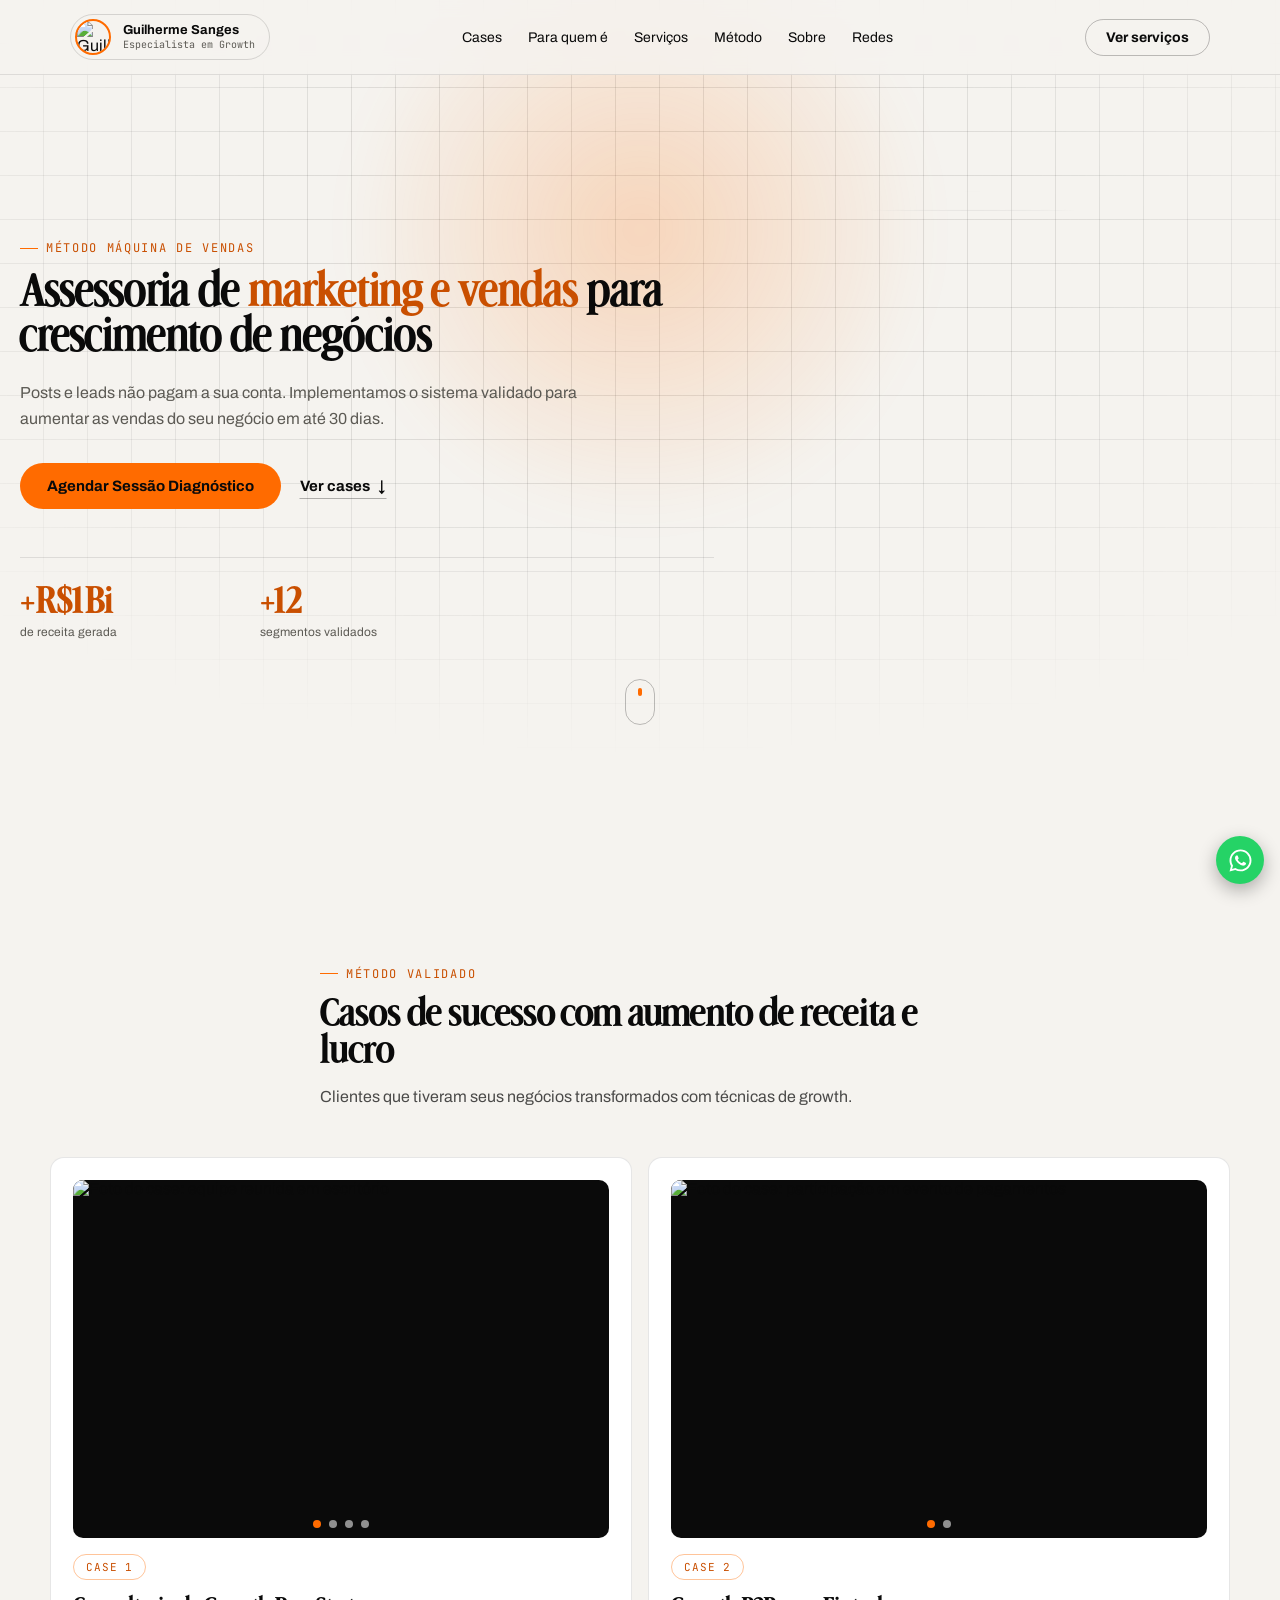
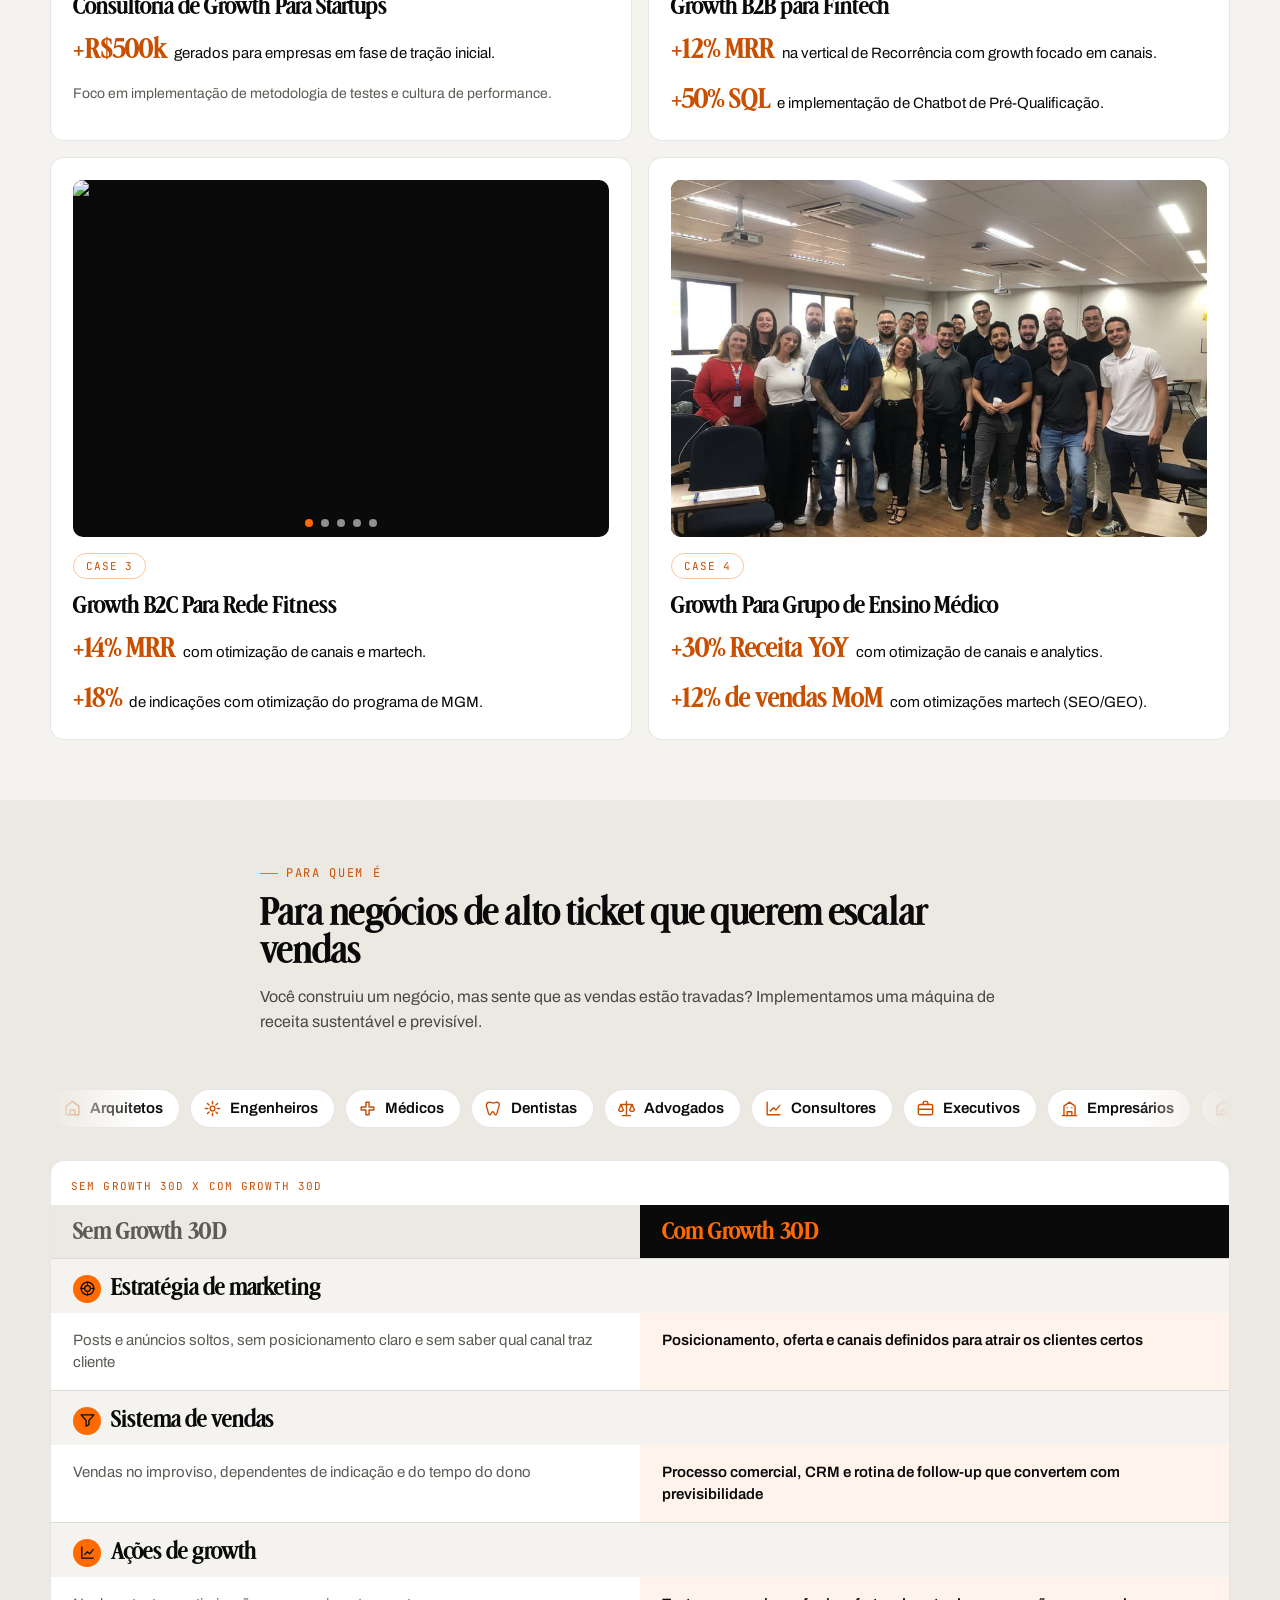
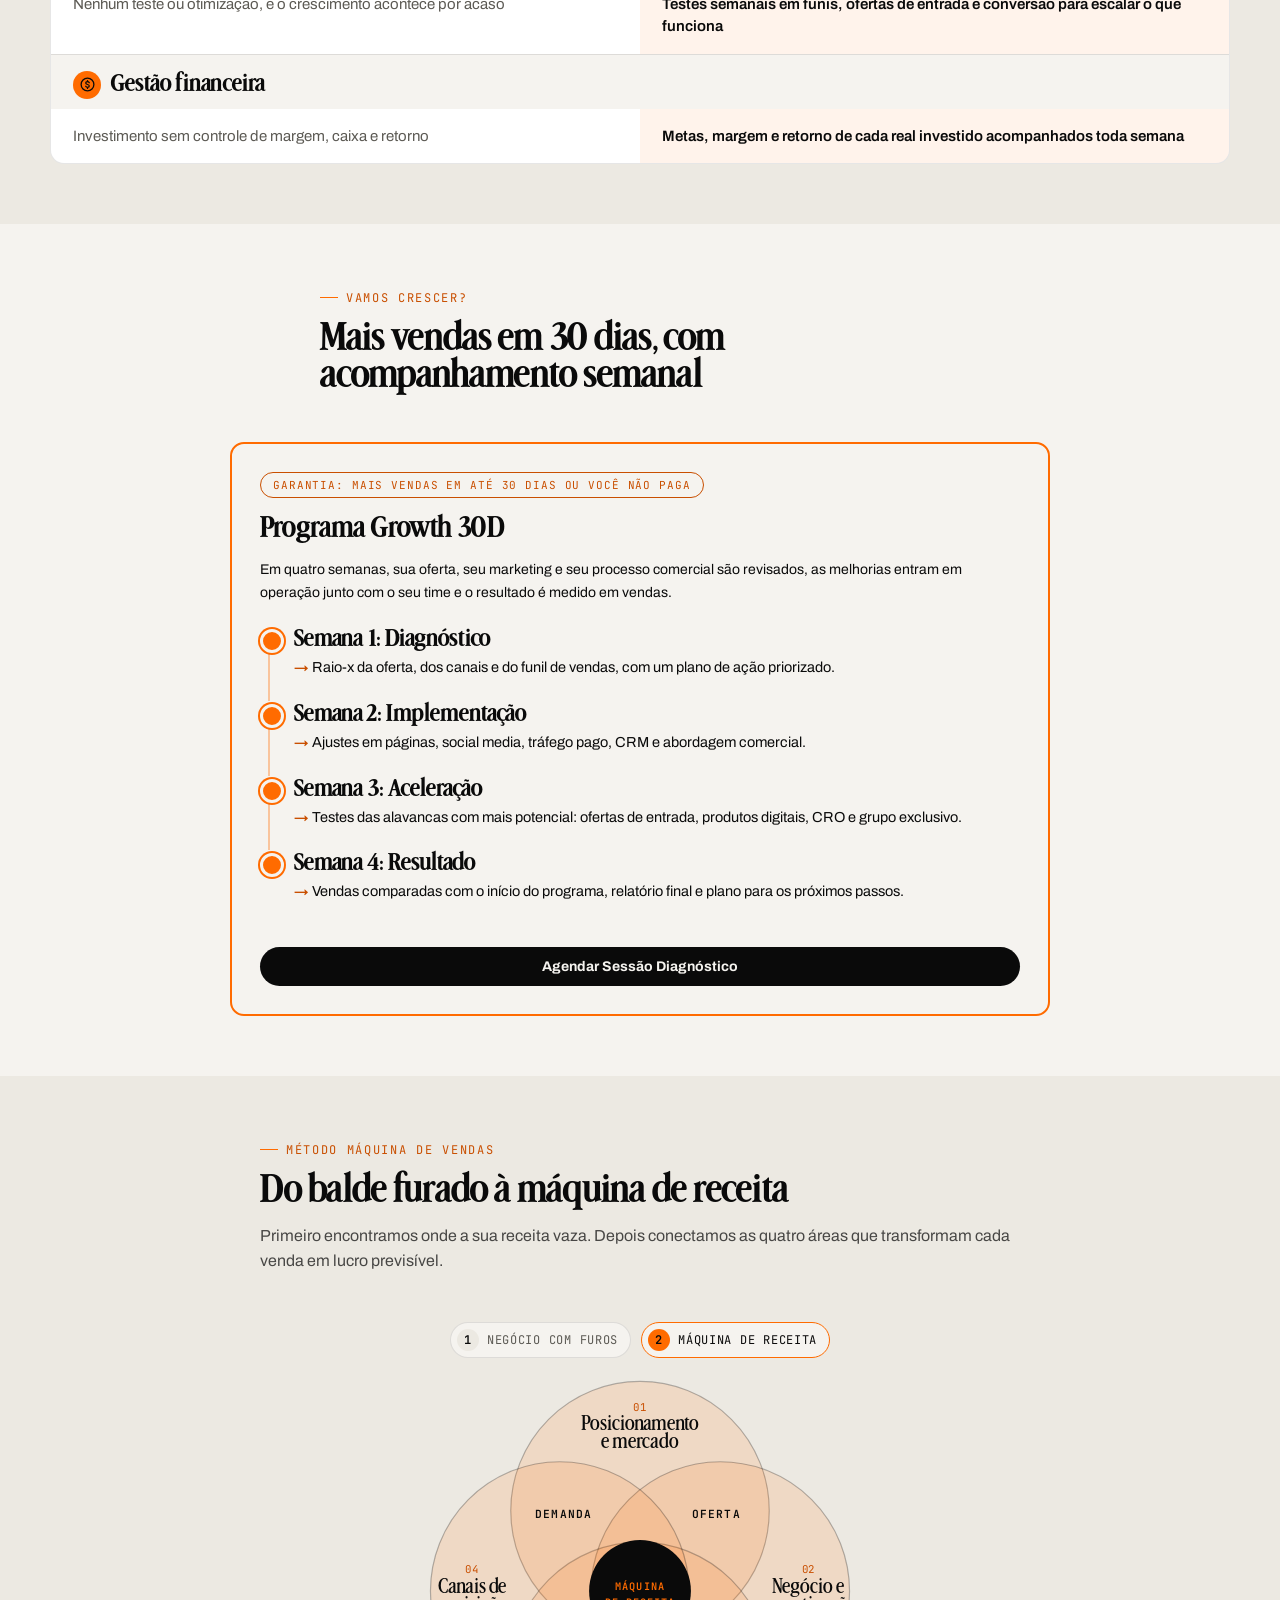
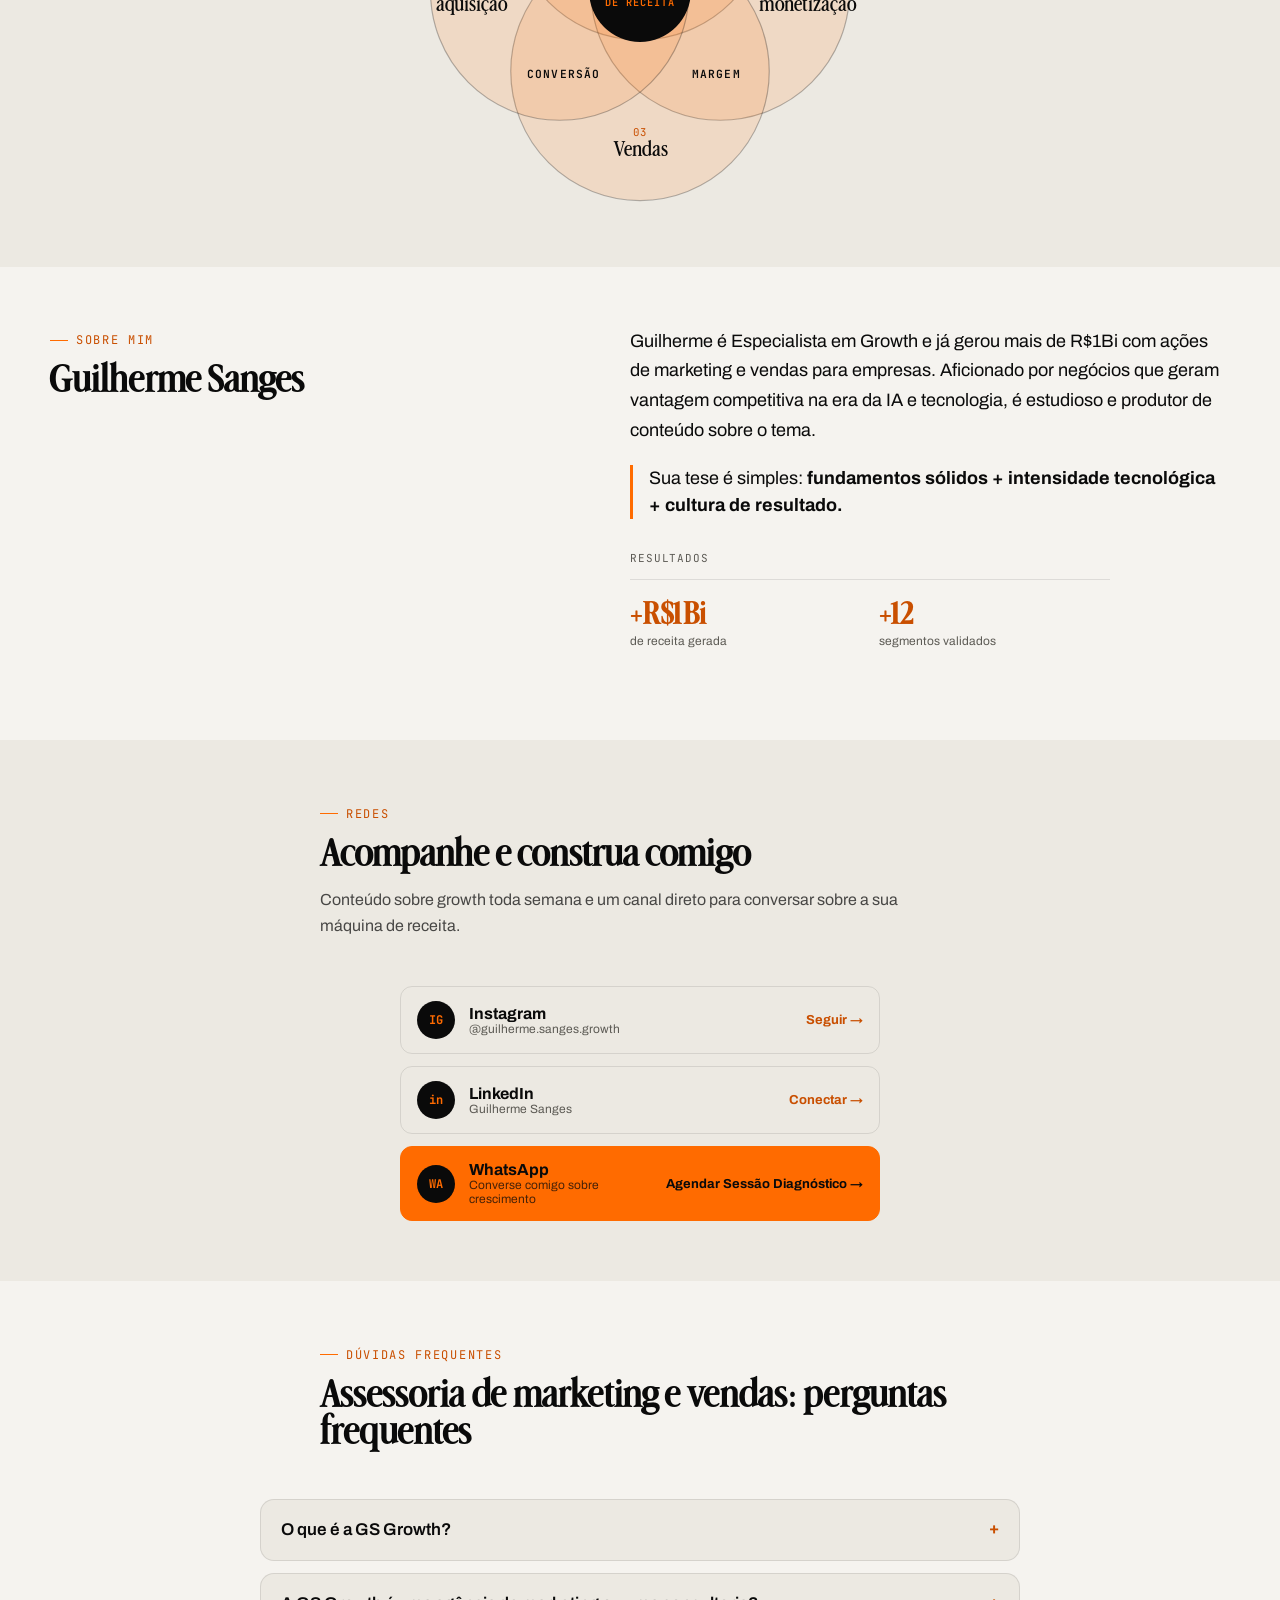
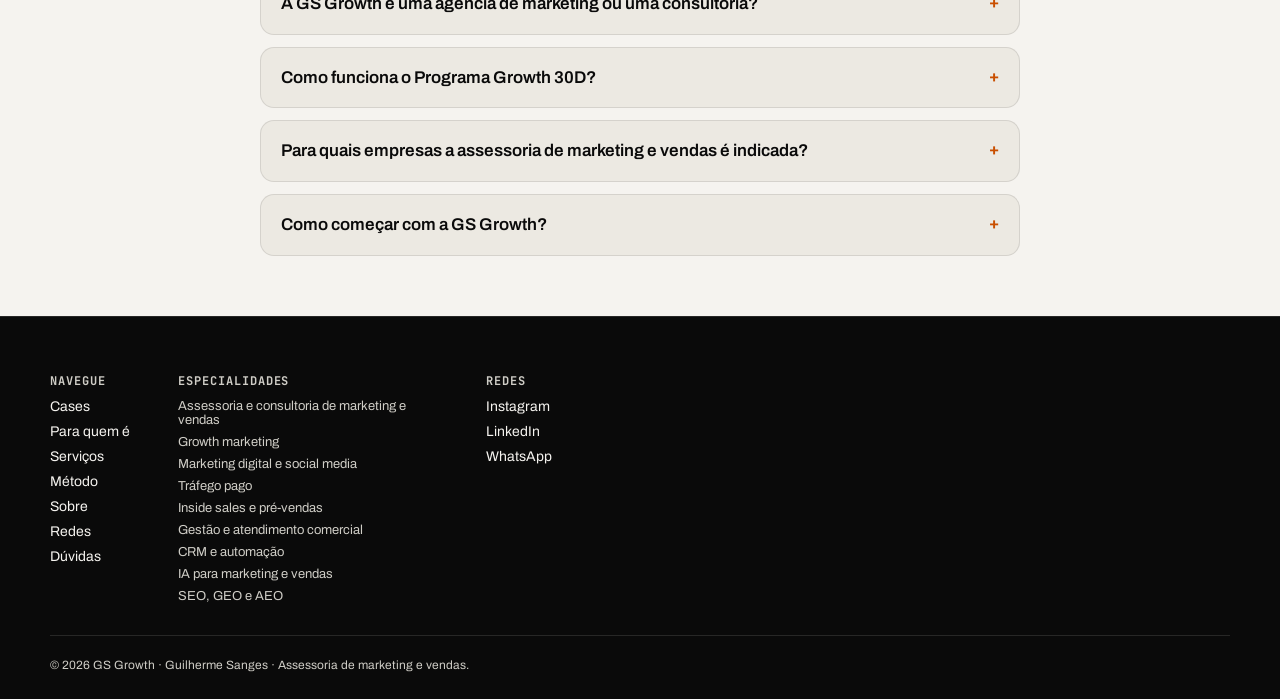
==== commit cba495e4: "Hero: novo subtitulo (Implementamos o sistema validado... em ate 30 dias) Co-Authored-By: Claude Opu" ====
--- a/index.html
+++ b/index.html
@@ -210,8 +210,8 @@
         para crescimento de negócios
       </h1>
       <p class="hero__subtitle">
-        Posts e leads não pagam a sua conta. Implemente o sistema validado que aumenta
-        as vendas do seu negócio em 30 dias.
+        Posts e leads não pagam a sua conta. Implementamos o sistema validado para aumentar
+        as vendas do seu negócio em até 30 dias.
       </p>
       <div class="hero__actions">
         <a href="https://api.whatsapp.com/send/?phone=5519998878022&amp;text=Ol%C3%A1,%20vim%20do%20site%20da%20GS%20Growth%20e%20quero%20agendar%20uma%20Sess%C3%A3o%20Diagn%C3%B3stico!" class="btn btn--primary" target="_blank" rel="noopener">Agendar Sessão Diagnóstico</a>
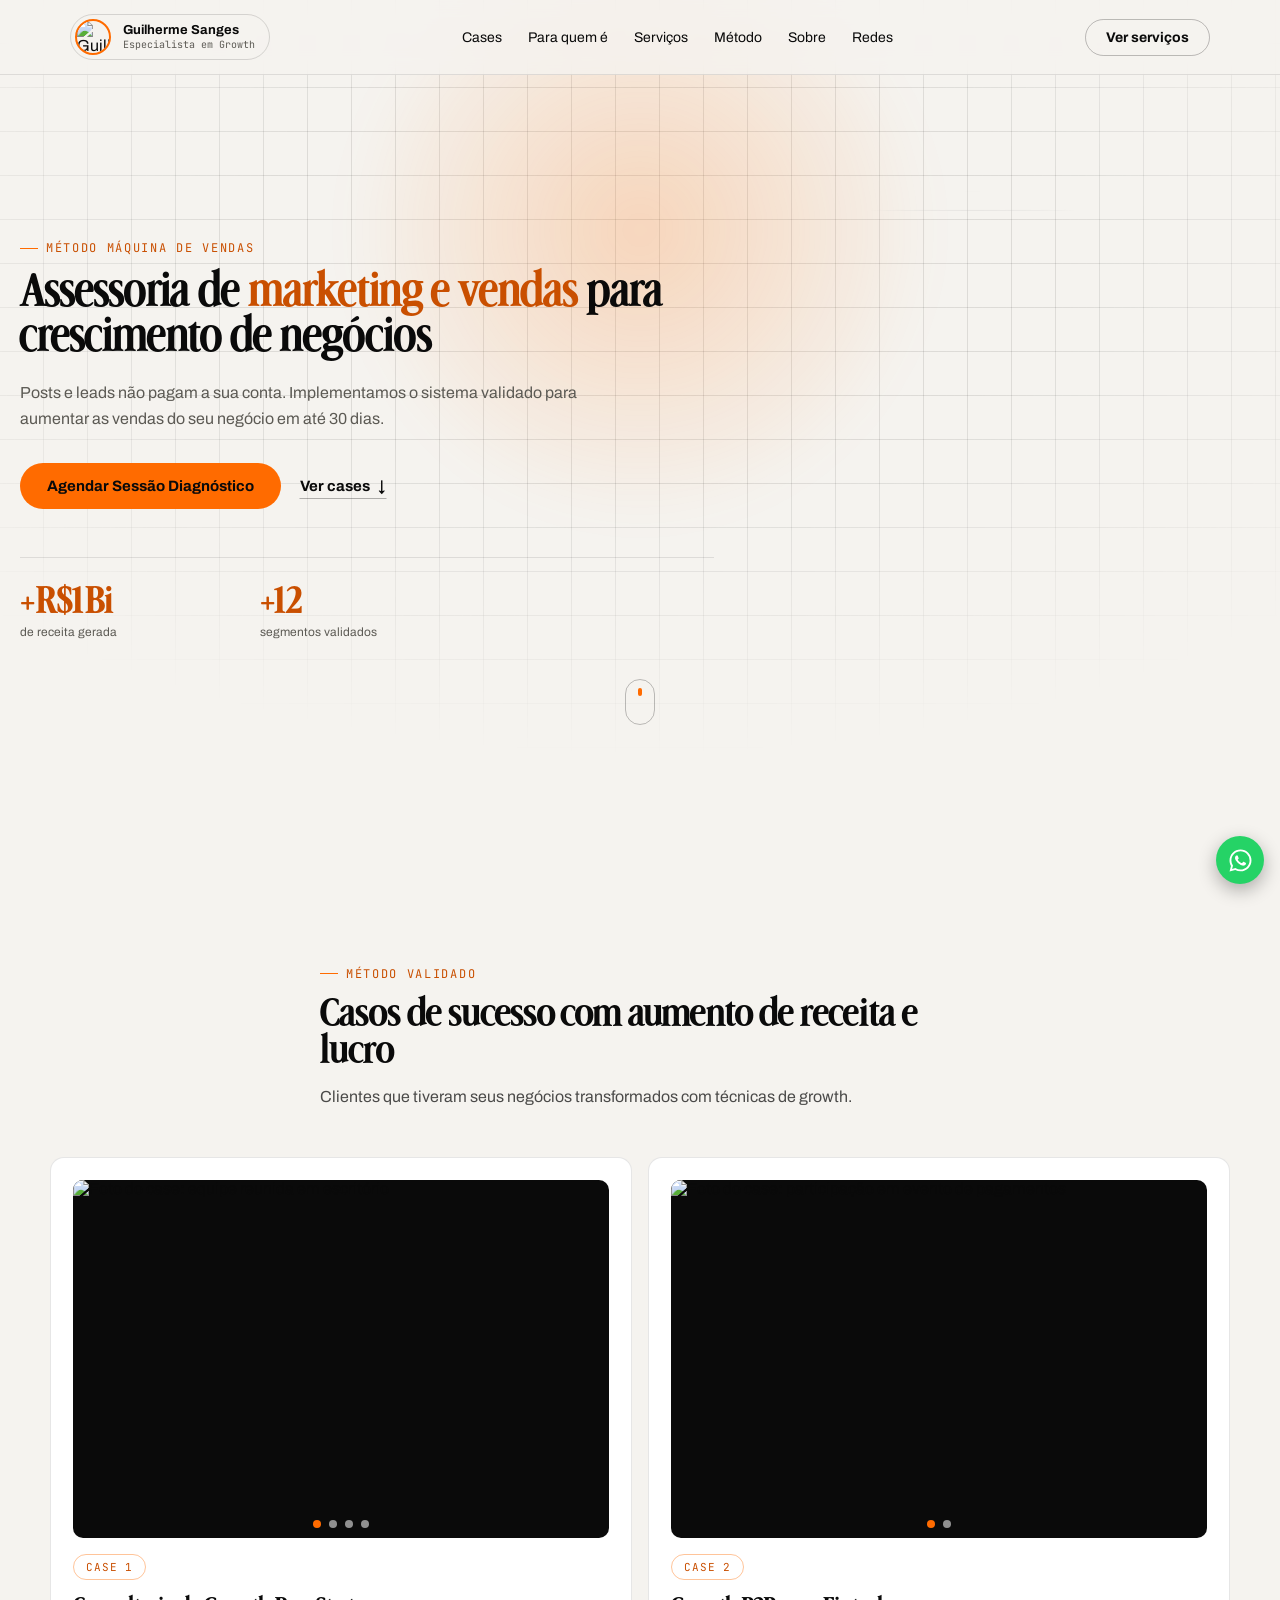
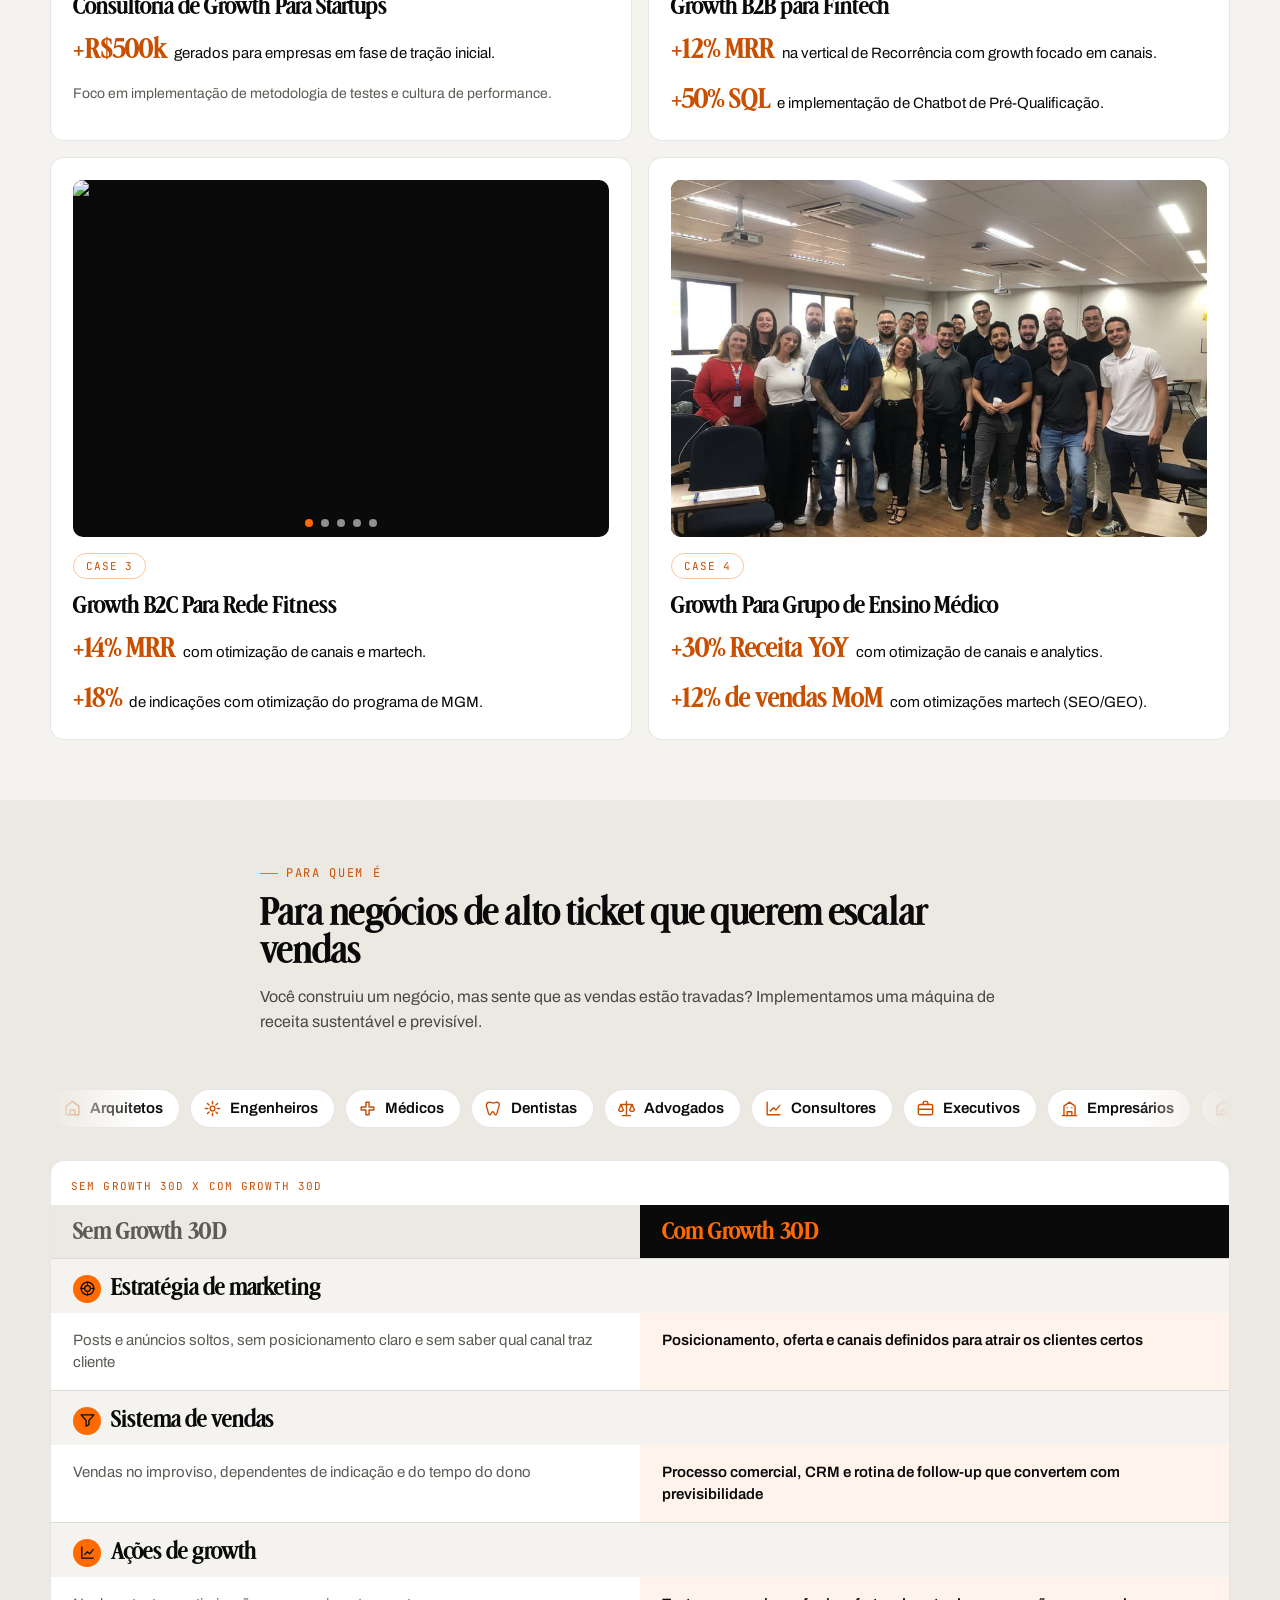
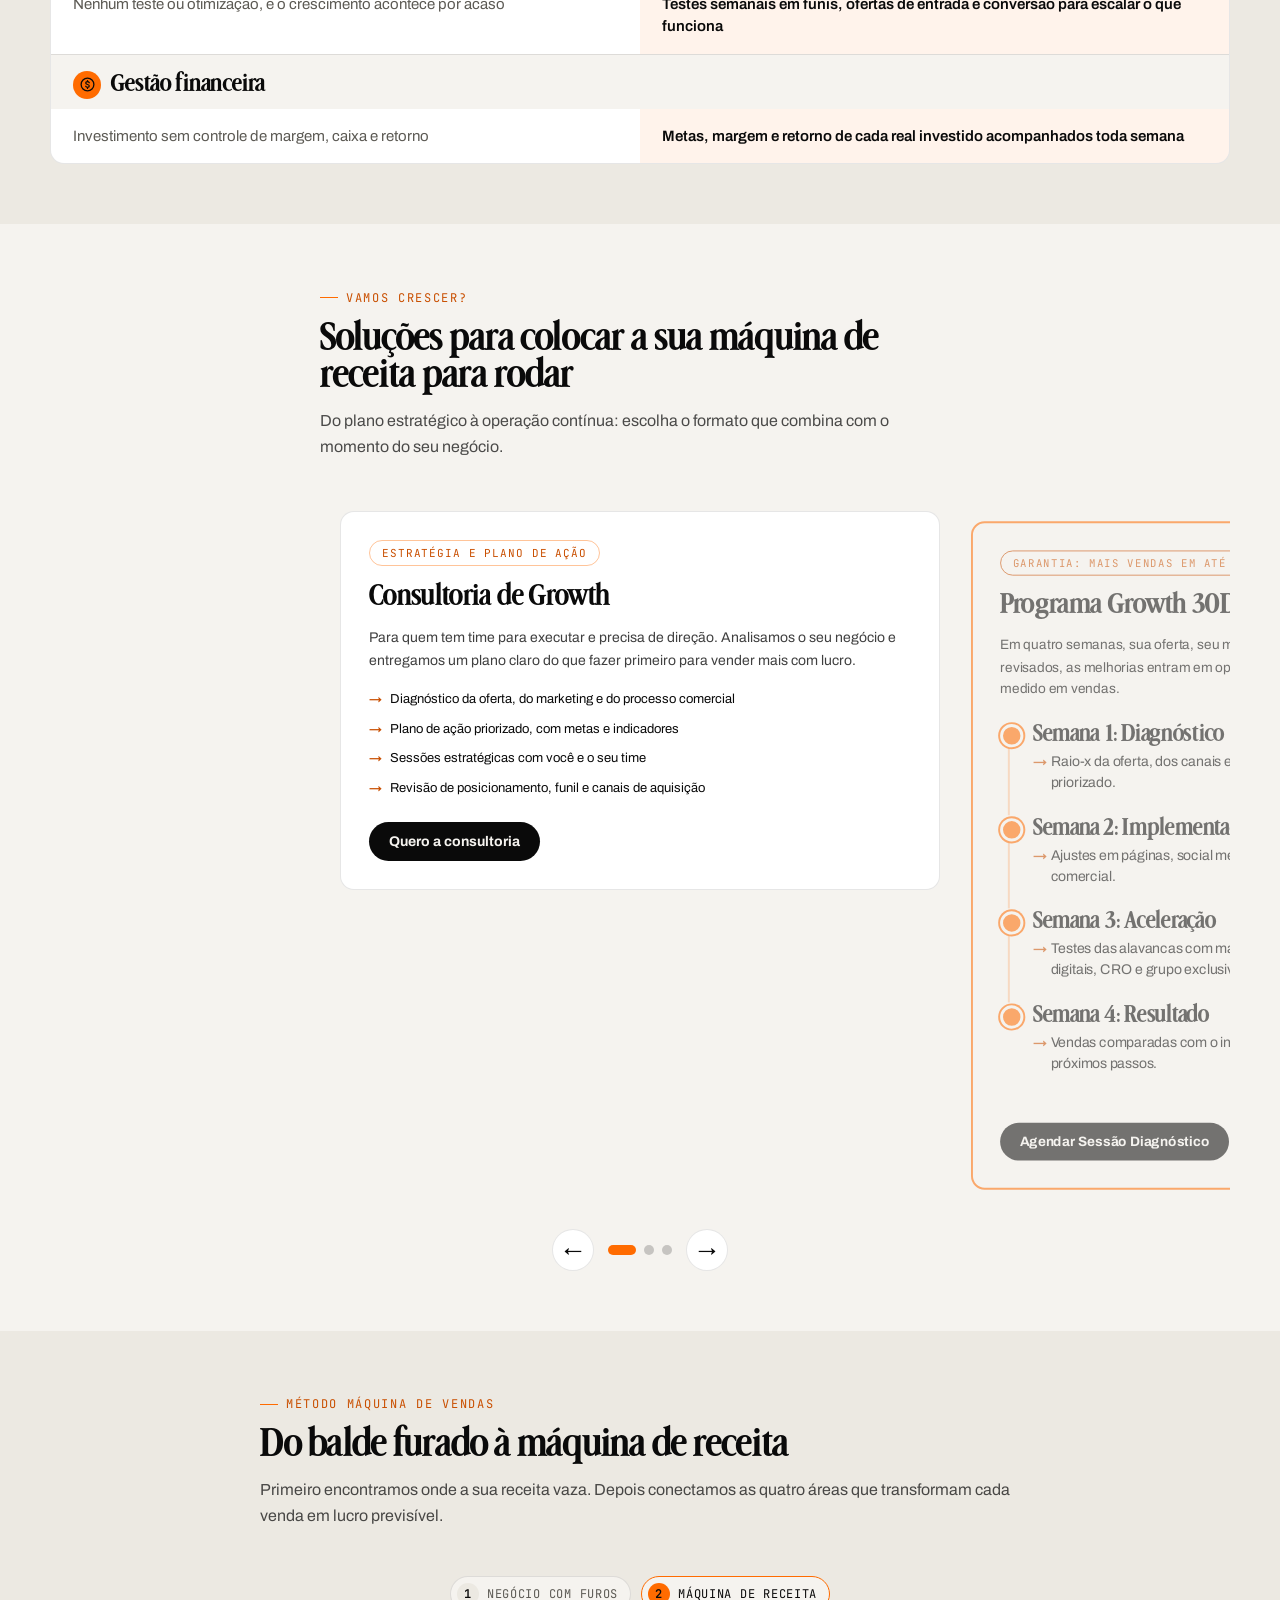
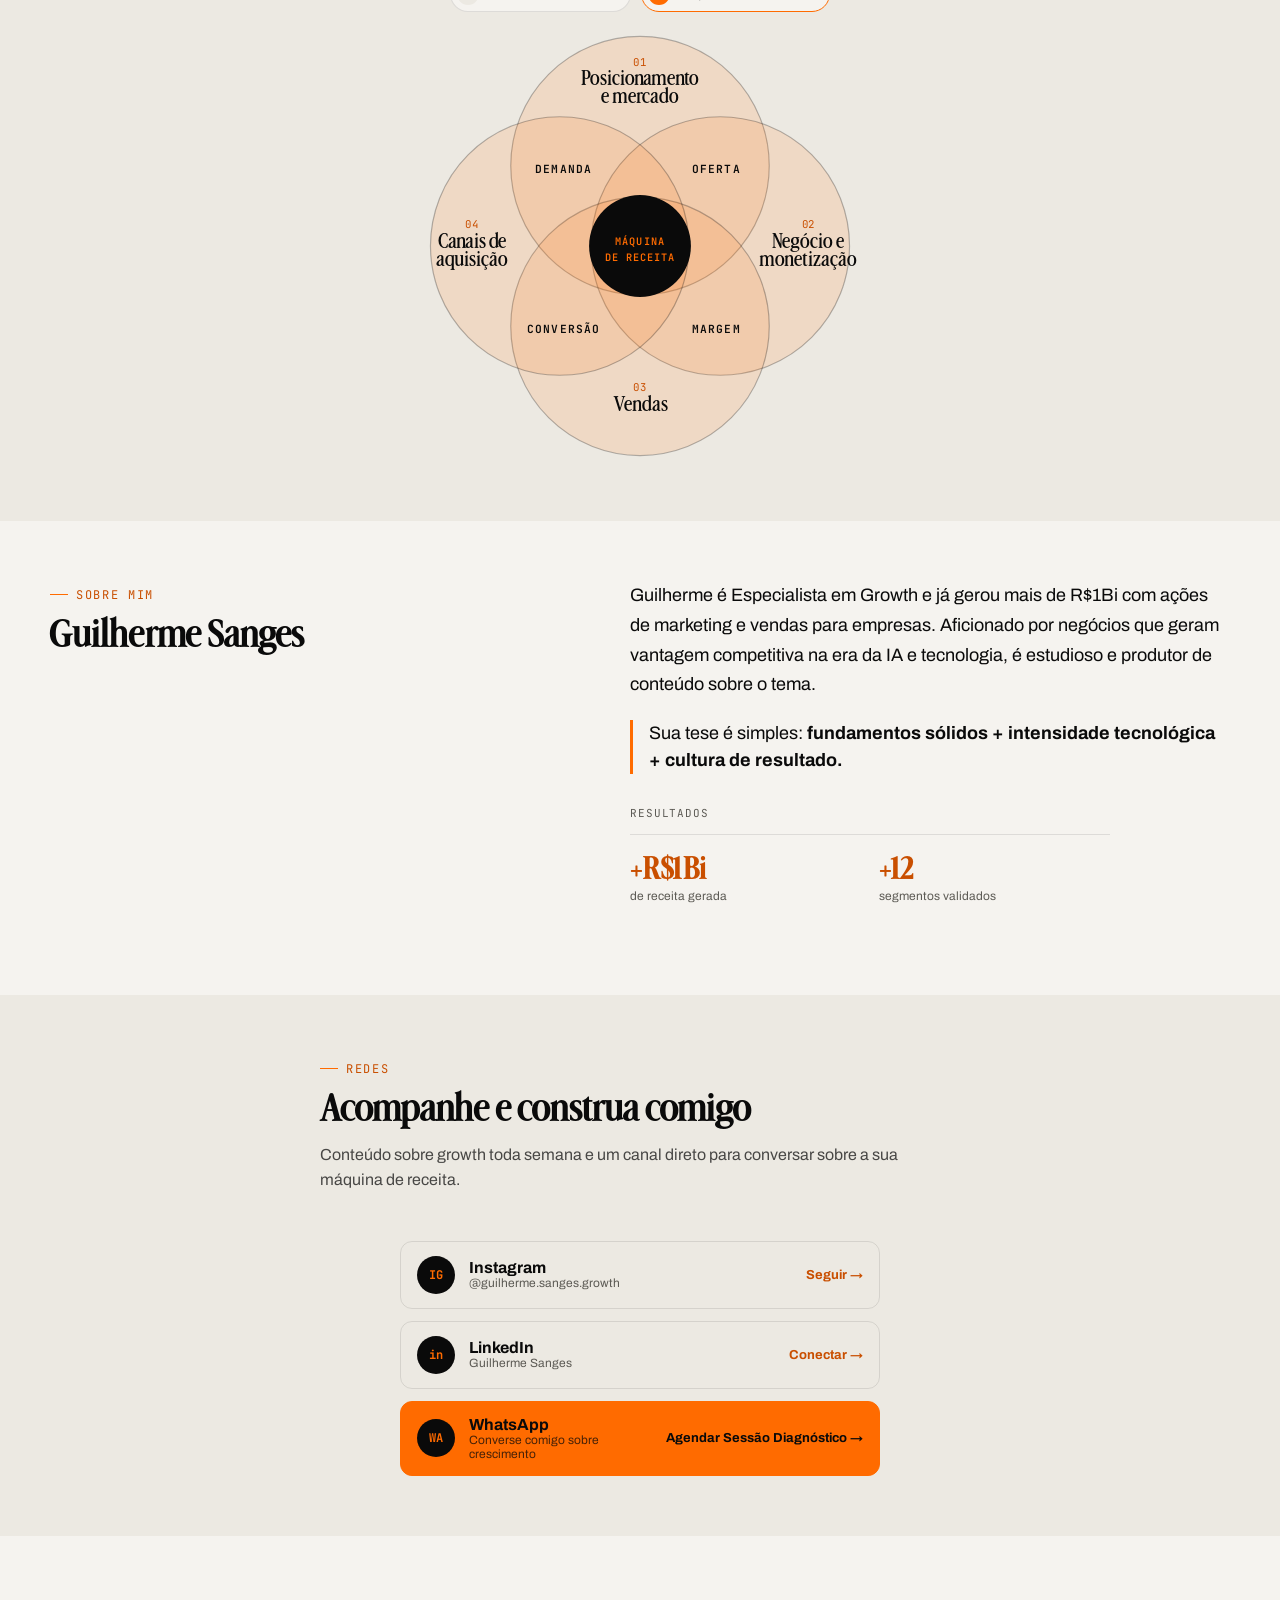
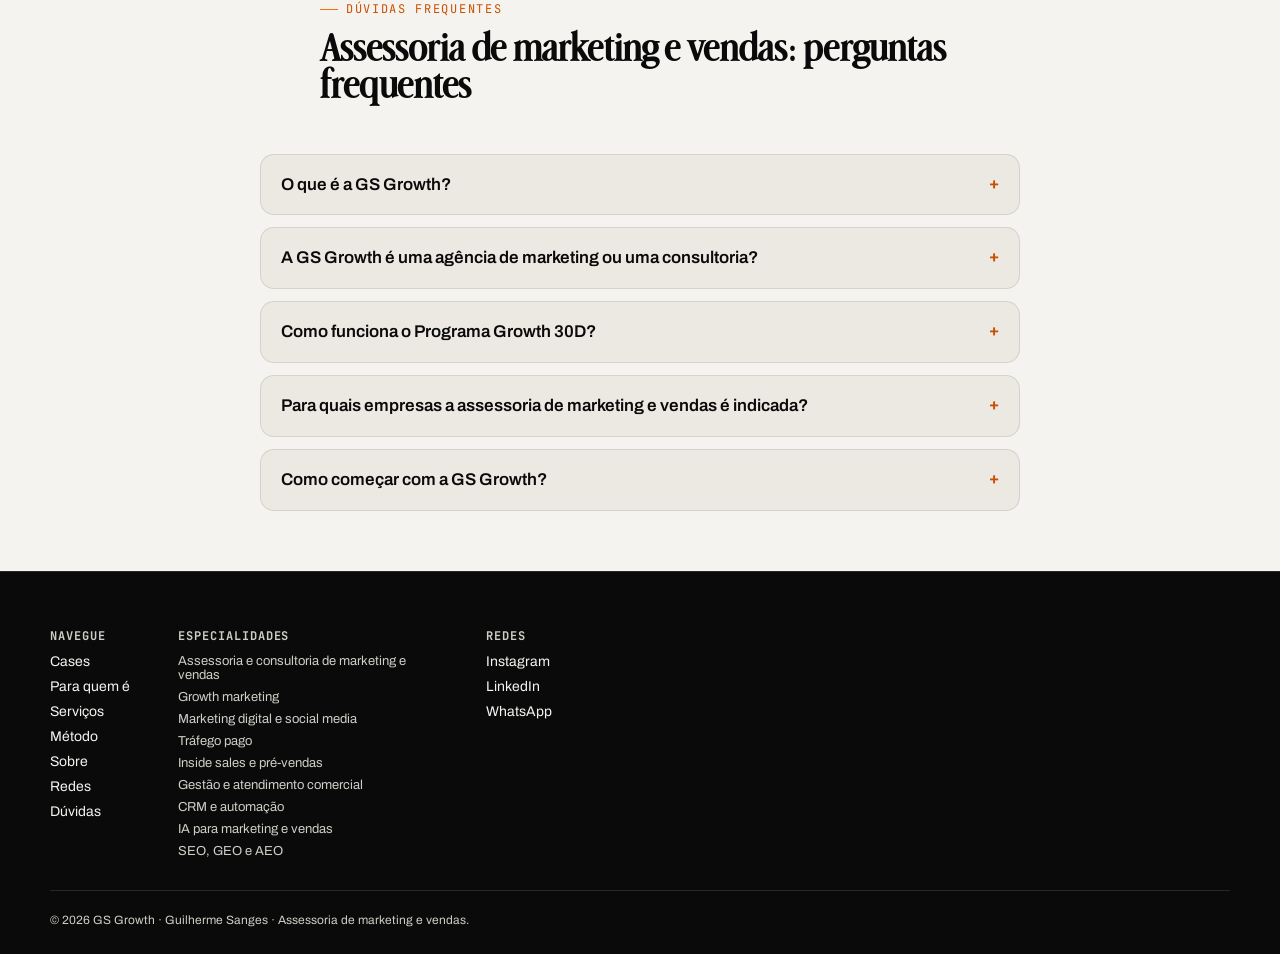
==== commit 64f6062f: "Guias viram landing pages proprias e home ganha carrossel de solucoes - Guia Growth 30D e Guia High " ====
--- a/index.html
+++ b/index.html
@@ -25,25 +25,30 @@
   <meta property="og:title" content="GS Growth - Assessoria de Marketing e Vendas - Guilherme Sanges" />
   <meta property="og:description" content="Growth marketing, social media, inside sales e atendimento comercial integrados em uma máquina de receita. Conheça o Programa Growth 30D." />
   <meta property="og:url" content="https://gsgrowthdigital.com.br/" />
-  <meta property="og:image" content="https://gsgrowthdigital.com.br/assets/guilherme-foto.jpg" />
-  <meta property="og:image:width" content="720" />
-  <meta property="og:image:height" content="720" />
-  <meta property="og:image:alt" content="Guilherme Sanges, especialista em growth e fundador da GS Growth" />
+  <meta property="og:image" content="https://gsgrowthdigital.com.br/assets/og-gs-growth.jpg" />
+  <meta property="og:image:width" content="1200" />
+  <meta property="og:image:height" content="630" />
+  <meta property="og:image:alt" content="GS Growth: assessoria de marketing e vendas para crescimento de negócios, com Guilherme Sanges" />
   <meta property="og:locale" content="pt_BR" />
   <meta name="twitter:card" content="summary_large_image" />
   <meta name="twitter:title" content="GS Growth - Assessoria de Marketing e Vendas - Guilherme Sanges" />
   <meta name="twitter:description" content="Growth marketing, social media, inside sales e atendimento comercial integrados em uma máquina de receita. Conheça o Programa Growth 30D." />
-  <meta name="twitter:image" content="https://gsgrowthdigital.com.br/assets/guilherme-foto.jpg" />
-  <meta name="twitter:image:alt" content="Guilherme Sanges, especialista em growth e fundador da GS Growth" />
+  <meta name="twitter:image" content="https://gsgrowthdigital.com.br/assets/og-gs-growth.jpg" />
+  <meta name="twitter:image:alt" content="GS Growth: assessoria de marketing e vendas para crescimento de negócios, com Guilherme Sanges" />
 
   <!-- Page health -->
   <meta name="theme-color" content="#0A0A0A" />
-  <link rel="icon" href="data:image/svg+xml,<svg xmlns=%22http://www.w3.org/2000/svg%22 viewBox=%220 0 100 100%22><rect width=%22100%22 height=%22100%22 fill=%22%230A0A0A%22/><text x=%2250%22 y=%2266%22 font-size=%2260%22 fill=%22%23FF6B00%22 text-anchor=%22middle%22 font-family=%22Arial%22>G</text></svg>" />
+  <link rel="icon" href="/favicon.ico" sizes="32x32" />
+  <link rel="icon" type="image/png" sizes="48x48" href="/favicon-48.png" />
+  <link rel="icon" type="image/png" sizes="96x96" href="/favicon-96.png" />
+  <link rel="icon" type="image/png" sizes="192x192" href="/favicon-192.png" />
+  <link rel="apple-touch-icon" sizes="180x180" href="/apple-touch-icon.png" />
   <link rel="preconnect" href="https://fonts.googleapis.com" />
   <link rel="preconnect" href="https://fonts.gstatic.com" crossorigin />
   <link href="https://fonts.googleapis.com/css2?family=Archivo:wght@400;500;600;700&family=JetBrains+Mono:wght@400;500;600&display=swap" rel="stylesheet" />
   <link rel="stylesheet" href="css/fonts.css" />
   <link rel="stylesheet" href="css/styles.css" />
+  <link rel="stylesheet" href="css/wa-form.css" />
 
   <!-- SEO/GEO/AEO: dados estruturados (organização, serviço, autor, página e FAQ) para Google e motores de IA -->
   <script type="application/ld+json">
@@ -92,6 +97,30 @@
           "@type": "OfferCatalog",
           "name": "Serviços GS Growth",
           "itemListElement": [
+            {
+              "@type": "Offer",
+              "itemOffered": {
+                "@type": "Service",
+                "@id": "https://gsgrowthdigital.com.br/#consultoria-de-growth",
+                "name": "Consultoria de Growth",
+                "serviceType": "Consultoria de marketing e vendas",
+                "description": "Diagnóstico da oferta, do marketing e do processo comercial, com plano de ação priorizado, metas, indicadores e sessões estratégicas com o time do cliente.",
+                "provider": { "@id": "https://gsgrowthdigital.com.br/#organization" },
+                "areaServed": { "@type": "Country", "name": "Brasil" }
+              }
+            },
+            {
+              "@type": "Offer",
+              "itemOffered": {
+                "@type": "Service",
+                "@id": "https://gsgrowthdigital.com.br/#assessoria-de-growth",
+                "name": "Assessoria de Growth",
+                "serviceType": "Assessoria de marketing e vendas",
+                "description": "Operação contínua de marketing e vendas junto com o time do cliente: tráfego pago, social media, CRM, rotina semanal de indicadores, testes de growth e acompanhamento do time comercial.",
+                "provider": { "@id": "https://gsgrowthdigital.com.br/#organization" },
+                "areaServed": { "@type": "Country", "name": "Brasil" }
+              }
+            },
             {
               "@type": "Offer",
               "itemOffered": {
@@ -370,48 +399,92 @@
     </div>
   </section>
 
-  <!-- DOBRA 4 — SERVIÇOS (vamos crescer?) -->
-  <section class="deck deck--light" id="servicos">
+  <!-- DOBRA 4 — SERVIÇOS (vamos crescer?): carrossel de soluções com auto-roll de 3s -->
+  <section class="deck deck--light" id="servicos" aria-labelledby="servicosTitle">
     <div class="deck__header">
       <p class="eyebrow">vamos crescer?</p>
-      <h2 class="deck__title">Mais vendas em 30 dias, com acompanhamento semanal</h2>
-    </div>
-
-    <div class="offers offers--single">
-      <article class="offer-card offer-card--orange">
-        <span class="offer-card__tag">Garantia: mais vendas em até 30 dias ou você não paga</span>
-        <h3 class="offer-card__title">Programa Growth 30D</h3>
-        <p class="offer-card__desc">
-          Em quatro semanas, sua oferta, seu marketing e seu processo comercial são revisados, as melhorias entram em operação junto com o seu time e o resultado é medido em vendas.
-        </p>
-        <ol class="roadmap">
-          <li>
-            <span class="roadmap__w">Semana 1: Diagnóstico</span>
-            <ul>
-              <li>Raio-x da oferta, dos canais e do funil de vendas, com um plano de ação priorizado.</li>
-            </ul>
-          </li>
-          <li>
-            <span class="roadmap__w">Semana 2: Implementação</span>
-            <ul>
-              <li>Ajustes em páginas, social media, tráfego pago, CRM e abordagem comercial.</li>
-            </ul>
-          </li>
-          <li>
-            <span class="roadmap__w">Semana 3: Aceleração</span>
-            <ul>
-              <li>Testes das alavancas com mais potencial: ofertas de entrada, produtos digitais, CRO e grupo exclusivo.</li>
-            </ul>
-          </li>
-          <li>
-            <span class="roadmap__w">Semana 4: Resultado</span>
-            <ul>
-              <li>Vendas comparadas com o início do programa, relatório final e plano para os próximos passos.</li>
-            </ul>
-          </li>
-        </ol>
-        <a class="offer-card__cta" href="https://api.whatsapp.com/send/?phone=5519998878022&amp;text=Ol%C3%A1,%20vim%20do%20site%20da%20GS%20Growth%20e%20quero%20agendar%20uma%20Sess%C3%A3o%20Diagn%C3%B3stico!" target="_blank" rel="noopener">Agendar Sessão Diagnóstico</a>
-      </article>
+      <h2 class="deck__title" id="servicosTitle">Soluções para colocar a sua máquina de receita para rodar</h2>
+      <p class="deck__subtitle">Do plano estratégico à operação contínua: escolha o formato que combina com o momento do seu negócio.</p>
+    </div>
+
+    <div class="sol" id="solCarousel" aria-roledescription="carrossel" aria-label="Soluções GS Growth">
+      <div class="sol__track" id="solTrack">
+
+        <article class="offer-card sol__card" id="sol-consultoria" aria-label="1 de 3: Consultoria de Growth">
+          <span class="offer-card__tag">Estratégia e plano de ação</span>
+          <h3 class="offer-card__title">Consultoria de Growth</h3>
+          <p class="offer-card__desc">
+            Para quem tem time para executar e precisa de direção. Analisamos o seu negócio e entregamos um plano claro do que fazer primeiro para vender mais com lucro.
+          </p>
+          <ul class="offer-card__list">
+            <li>Diagnóstico da oferta, do marketing e do processo comercial</li>
+            <li>Plano de ação priorizado, com metas e indicadores</li>
+            <li>Sessões estratégicas com você e o seu time</li>
+            <li>Revisão de posicionamento, funil e canais de aquisição</li>
+          </ul>
+          <a class="offer-card__cta" href="https://api.whatsapp.com/send/?phone=5519998878022&amp;text=Ol%C3%A1%2C%20vim%20do%20site%20da%20GS%20Growth%20e%20quero%20saber%20mais%20sobre%20a%20Consultoria%20de%20Growth!" target="_blank" rel="noopener">Quero a consultoria</a>
+        </article>
+
+        <article class="offer-card offer-card--orange sol__card" id="sol-growth-30d" aria-label="2 de 3: Programa Growth 30D">
+          <span class="offer-card__tag">Garantia: mais vendas em até 30 dias ou você não paga</span>
+          <h3 class="offer-card__title">Programa Growth 30D</h3>
+          <p class="offer-card__desc">
+            Em quatro semanas, sua oferta, seu marketing e seu processo comercial são revisados, as melhorias entram em operação junto com o seu time e o resultado é medido em vendas.
+          </p>
+          <ol class="roadmap">
+            <li>
+              <span class="roadmap__w">Semana 1: Diagnóstico</span>
+              <ul>
+                <li>Raio-x da oferta, dos canais e do funil de vendas, com um plano de ação priorizado.</li>
+              </ul>
+            </li>
+            <li>
+              <span class="roadmap__w">Semana 2: Implementação</span>
+              <ul>
+                <li>Ajustes em páginas, social media, tráfego pago, CRM e abordagem comercial.</li>
+              </ul>
+            </li>
+            <li>
+              <span class="roadmap__w">Semana 3: Aceleração</span>
+              <ul>
+                <li>Testes das alavancas com mais potencial: ofertas de entrada, produtos digitais, CRO e grupo exclusivo.</li>
+              </ul>
+            </li>
+            <li>
+              <span class="roadmap__w">Semana 4: Resultado</span>
+              <ul>
+                <li>Vendas comparadas com o início do programa, relatório final e plano para os próximos passos.</li>
+              </ul>
+            </li>
+          </ol>
+          <a class="offer-card__cta" href="https://api.whatsapp.com/send/?phone=5519998878022&amp;text=Ol%C3%A1,%20vim%20do%20site%20da%20GS%20Growth%20e%20quero%20agendar%20uma%20Sess%C3%A3o%20Diagn%C3%B3stico!" target="_blank" rel="noopener">Agendar Sessão Diagnóstico</a>
+        </article>
+
+        <article class="offer-card sol__card" id="sol-assessoria" aria-label="3 de 3: Assessoria de Growth">
+          <span class="offer-card__tag">Operação contínua</span>
+          <h3 class="offer-card__title">Assessoria de Growth</h3>
+          <p class="offer-card__desc">
+            Para quem quer crescer mês a mês com uma operação de marketing e vendas acompanhada de perto. Atuamos junto com o seu time, com rotina semanal de indicadores e otimizações.
+          </p>
+          <ul class="offer-card__list">
+            <li>Gestão de tráfego pago, social media e CRM</li>
+            <li>Rotina semanal de indicadores, metas e ajustes</li>
+            <li>Testes contínuos de growth: ofertas, páginas e canais</li>
+            <li>Acompanhamento do time comercial e do atendimento</li>
+          </ul>
+          <a class="offer-card__cta" href="https://api.whatsapp.com/send/?phone=5519998878022&amp;text=Ol%C3%A1%2C%20vim%20do%20site%20da%20GS%20Growth%20e%20quero%20saber%20mais%20sobre%20a%20Assessoria%20de%20Growth!" target="_blank" rel="noopener">Quero a assessoria</a>
+        </article>
+
+      </div>
+      <div class="sol__nav">
+        <button type="button" class="sol__arrow" id="solPrev" aria-label="Solução anterior">←</button>
+        <div class="sol__dots" id="solDots" role="tablist" aria-label="Escolha a solução">
+          <button type="button" role="tab" aria-label="Consultoria de Growth" aria-controls="sol-consultoria"></button>
+          <button type="button" role="tab" aria-label="Programa Growth 30D" aria-controls="sol-growth-30d"></button>
+          <button type="button" role="tab" aria-label="Assessoria de Growth" aria-controls="sol-assessoria"></button>
+        </div>
+        <button type="button" class="sol__arrow" id="solNext" aria-label="Próxima solução">→</button>
+      </div>
     </div>
   </section>
 
@@ -658,6 +731,7 @@
 </a>
 
 <script src="js/main.js" defer></script>
+<script src="js/wa-form.js" defer></script>
 <script>
 /* Guia High Ticket Agêntico: o link de divulgação (/guia-high-ticket-agentico/) redireciona para cá com #guia-agentico.
  * O pop-up do guia só é carregado nesse caso. Quem entra direto na home não carrega nada do guia. */
--- a/css/styles.css
+++ b/css/styles.css
@@ -1584,3 +1584,23 @@
 .mx__stage { aspect-ratio: 480 / 440; }
 @media (max-height: 760px) and (min-width: 900px) { .mx { max-width: 400px; } }
 @media (max-width: 420px) { .mx__steps { gap: 6px; } .mx__step { font-size: 10px; letter-spacing: 0.02em; padding: 5px 9px 5px 5px; gap: 6px; } .mx__step span { width: 18px; height: 18px; } }
+
+/* ============ SERVIÇOS: carrossel de soluções (auto-roll 3s) ============ */
+.sol { max-width: var(--container); margin: 0 auto; }
+.sol__track { display: flex; gap: 16px; overflow-x: auto; scroll-snap-type: x mandatory; scroll-behavior: smooth; padding: 4px 7% 8px; margin: 0 -20px; scrollbar-width: none; -webkit-overflow-scrolling: touch; }
+.sol__track::-webkit-scrollbar { display: none; }
+.sol__card { flex: 0 0 86%; scroll-snap-align: center; transition: transform .35s ease, opacity .35s ease; opacity: 0.55; transform: scale(0.97); }
+.sol__card.is-active { opacity: 1; transform: none; }
+.sol__nav { display: flex; align-items: center; justify-content: center; gap: 14px; margin-top: 20px; }
+.sol__arrow { width: 42px; height: 42px; border-radius: 50%; border: 1px solid var(--dark-line); background: #fff; color: var(--black); font-size: 18px; cursor: pointer; transition: border-color .18s, transform .18s; }
+.sol__arrow:hover { border-color: var(--orange-ink); transform: translateY(-1px); }
+.sol__dots { display: flex; gap: 8px; }
+.sol__dots button { width: 10px; height: 10px; padding: 0; border-radius: 999px; border: 0; background: rgba(10, 10, 10, 0.2); cursor: pointer; transition: width .25s, background .25s; }
+.sol__dots button[aria-selected="true"] { width: 28px; background: var(--orange); }
+@media (min-width: 760px) {
+  .sol__track { margin: 0; padding: 4px calc((100% - 600px) / 2) 8px; gap: 22px; }
+  .sol__card { flex-basis: 600px; }
+}
+@media (prefers-reduced-motion: reduce) { .sol__track { scroll-behavior: auto; } .sol__card { transition: none; } }
+.sol__track { align-items: flex-start; }
+.sol__card .offer-card__cta { margin-top: 6px; align-self: flex-start; }
--- a/css/wa-form.css
+++ b/css/wa-form.css
@@ -0,0 +1,36 @@
+/* Pop-up de formulário antes do WhatsApp (home). Usa os tokens de css/styles.css. */
+.wf-backdrop { position: fixed; inset: 0; z-index: 200; background: rgba(10, 10, 10, 0.55); }
+.wf { position: fixed; z-index: 201; left: 50%; top: 50%; transform: translate(-50%, -50%); width: calc(100% - 32px); max-width: 520px; max-height: calc(100% - 32px); overflow-y: auto; overscroll-behavior: contain; box-sizing: border-box; padding: 26px 22px 22px; background: var(--off-white); color: var(--black); border-radius: 20px; box-shadow: 0 20px 60px rgba(0, 0, 0, 0.35); font-family: var(--font-body); animation: wfIn .25s ease; }
+@keyframes wfIn { from { opacity: 0; transform: translate(-50%, -46%); } }
+@media (prefers-reduced-motion: reduce) { .wf { animation: none; } }
+.wf[hidden], .wf-backdrop[hidden] { display: none; }
+.wf-x { position: absolute; top: 12px; right: 12px; width: 36px; height: 36px; border-radius: 50%; border: 0; background: rgba(10, 10, 10, 0.07); font-size: 22px; line-height: 1; cursor: pointer; color: var(--black); }
+.wf-x:hover { background: rgba(10, 10, 10, 0.14); }
+.wf .eyebrow { margin: 0 0 6px; }
+.wf-head { margin: 0 40px 18px 0; font-size: 15px; line-height: 1.45; color: var(--gray-on-light); }
+.wf-back { display: block; width: fit-content; margin: 0 0 12px; padding: 0; font: inherit; font-size: 13px; font-weight: 600; color: var(--gray-on-light); background: none; border: 0; cursor: pointer; }
+.wf-back:hover { color: var(--black); text-decoration: underline; }
+.wf-prog { height: 4px; border-radius: 2px; background: rgba(10, 10, 10, 0.1); margin: 0 0 16px; overflow: hidden; }
+.wf-prog i { display: block; height: 100%; background: var(--orange); transition: width .3s ease; }
+.wf-count { margin: 0 0 4px; font-family: var(--font-mono); font-size: 12px; letter-spacing: .08em; text-transform: uppercase; color: var(--orange-ink); }
+.wf-title { font-family: var(--font-display); font-size: 26px; line-height: 1.15; margin: 0 0 16px; outline: none; }
+@media (min-width: 700px) { .wf-title { font-size: 30px; } }
+.wf-in { width: 100%; box-sizing: border-box; font: inherit; font-size: 18px; padding: 14px 16px; border: 2px solid var(--dark-line); border-radius: 14px; background: #fff; color: var(--black); }
+.wf-in:focus { outline: none; border-color: var(--black); }
+.wf-in[aria-invalid="true"] { border-color: #b3261e; }
+.wf-opts { display: grid; gap: 10px; }
+.wf-opt { font: inherit; font-weight: 600; font-size: 16px; color: var(--black); background: #fff; border: 2px solid var(--dark-line); border-radius: 14px; padding: 14px 18px; cursor: pointer; text-align: left; transition: border-color .15s, background .15s; }
+.wf-opt:hover, .wf-opt.here { border-color: var(--orange); }
+.wf-opt.here { background: rgba(255, 107, 0, 0.12); }
+.wf-opt:focus-visible { outline: 2px solid var(--black); outline-offset: 2px; }
+.wf-radios { display: grid; gap: 8px; margin: 0 0 12px; }
+.wf-r { position: relative; display: flex; gap: 10px; align-items: flex-start; padding: 10px 12px; border: 2px solid var(--dark-line); border-radius: 12px; cursor: pointer; font-size: 14px; line-height: 1.35; background: #fff; }
+.wf-r input { position: absolute; opacity: 0; pointer-events: none; }
+.wf-r:hover { border-color: var(--orange); }
+.wf-r:has(input:checked) { border-color: var(--orange); background: rgba(255, 107, 0, 0.12); font-weight: 600; }
+.wf-r:focus-within { outline: 2px solid var(--black); outline-offset: 2px; }
+.wf-consent { display: flex; gap: 10px; align-items: flex-start; font-size: 13px; line-height: 1.45; cursor: pointer; margin: 4px 0 0; }
+.wf-consent input { margin-top: 3px; accent-color: var(--orange); }
+.wf-err { display: block; min-height: 18px; margin: 8px 0 0; font-size: 13px; color: #b3261e; }
+.wf-go { width: 100%; justify-content: center; margin-top: 6px; border: 0; cursor: pointer; font: inherit; font-weight: 700; }
+body.wf-open { overflow: hidden; }
